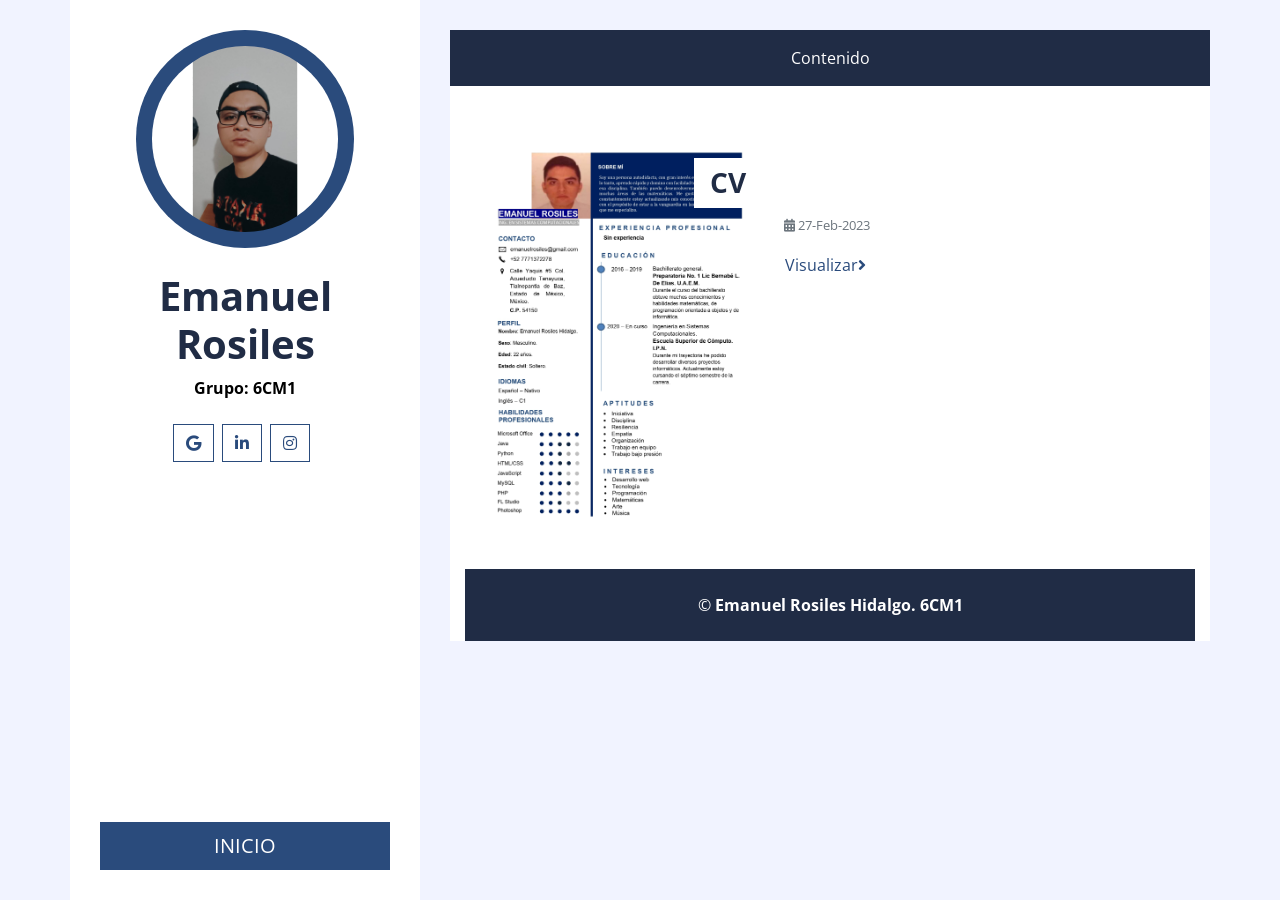
==== index.html @ 4855483e "Initial commit" ====
<!DOCTYPE html>
<html lang="en">
    <head>
        <meta charset="utf-8">
        <title>Bloggy - Personal Blog Template</title>
        <meta content="width=device-width, initial-scale=1.0" name="viewport">
        <meta content="Free Website Template" name="keywords">
        <meta content="Free Website Template" name="description">

        <!-- Favicon -->
        <link href="img/favicon.ico" rel="icon">

        <!-- Google Fonts -->
        <link href="https://fonts.googleapis.com/css2?family=Open+Sans:300;400;600;700;800&display=swap" rel="stylesheet">

        <!-- Font Awesome -->
        <link href="https://cdnjs.cloudflare.com/ajax/libs/font-awesome/5.10.0/css/all.min.css" rel="stylesheet">

        <!-- Customized Bootstrap Stylesheet -->
        <link href="css/style.css" rel="stylesheet">
    </head>

    <body>
        <div class="wrapper">
            <div class="sidebar">
                <div class="sidebar-text d-flex flex-column h-100 justify-content-center text-center">
                    <img class="mx-auto d-block w-75 bg-primary img-fluid rounded-circle mb-4 p-3" src="/img/perfil.jpeg" alt="Perfil">
                    <h1 class="font-weight-bold">Emanuel Rosiles</h1>
                    <p class="mb-4" style="font-weight: bold; color: black;">
                        Grupo: 6CM1
                    </p>
                    <div class="d-flex justify-content-center mb-5">
                        <a class="btn btn-outline-primary mr-2" href=""><i class="fab fa-google"></i></a>
                        <a class="btn btn-outline-primary mr-2" href="#"><i class="fab fa-linkedin-in"></i></a>
                        <a class="btn btn-outline-primary mr-2" href="https://www.instagram.com/e.rosiles/?hl=es-la"><i class="fab fa-instagram"></i></a>
                    </div>
                    <a href="index.html" class="btn btn-lg btn-block btn-primary mt-auto">INICIO</a>
                </div>
                <div class="sidebar-icon d-flex flex-column h-100 justify-content-center text-right">
                    <i class="fas fa-2x fa-angle-double-right text-primary"></i>
                </div>
            </div>
            <div class="content">
                <!-- Navbar Start -->
                <div class="container p-0">
                    <nav class="navbar navbar-expand-lg bg-secondary navbar-dark">
                        <a href="" class="navbar-brand d-block d-lg-none">Navigation</a>
                        <button type="button" class="navbar-toggler" data-toggle="collapse" data-target="#navbarCollapse">
                            <span class="navbar-toggler-icon"></span>
                        </button>
                        <div class="collapse navbar-collapse justify-content-between" id="navbarCollapse">
                            <div class="navbar-nav m-auto">
                                <a href="index.html" class="nav-item nav-link active">Contenido</a>
                            </div>
                        </div>
                    </nav>
                </div>
                <!-- Navbar End -->

                
                <!-- Blog List Start -->
                <div class="container bg-white pt-5">
                    <div class="row blog-item px-3 pb-5">
                        <div class="col-md-5">
                            <img class="img-fluid mb-4 mb-md-0" src="img/CV.jpg" alt="Image">
                        </div>
                        <div class="col-md-7">
                            <h3 class="mt-md-4 px-md-3 mb-2 py-2 bg-white font-weight-bold" style="background-color: aqua;">CV</h3>
                            <div class="d-flex mb-3">
                                <small class="mr-2 text-muted"><i class="fa fa-calendar-alt"></i> 27-Feb-2023</small>
                            </div>
                            <p>
                                
                            </p>
                            <a class="btn btn-link p-0" href="/docs/Curriculum. Emanuel Rosiles Hidalgo.pdf">Visualizar<i class="fa fa-angle-right"></i></a>
                        </div>
                    </div>
                    
                    
                    
                    
                
                
                <!-- Footer Start -->
                <div class="container py-4 bg-secondary text-center">
                    <p class="m-0 text-white">
                        &copy; <a class="text-white font-weight-bold" href="#">Emanuel Rosiles Hidalgo. 6CM1</a>
                    </p>
                </div>
                <!-- Footer End -->
            </div>
        </div>
        
        <!-- Back to Top -->
        <a href="#" class="back-to-top"><i class="fa fa-angle-double-up"></i></a>
        
        <!-- JavaScript Libraries -->
        <script src="https://code.jquery.com/jquery-3.4.1.min.js"></script>
        <script src="https://stackpath.bootstrapcdn.com/bootstrap/4.4.1/js/bootstrap.bundle.min.js"></script>
        <script src="lib/easing/easing.min.js"></script>
        <script src="lib/waypoints/waypoints.min.js"></script>

        <!-- Contact Javascript File -->
        <script src="mail/jqBootstrapValidation.min.js"></script>
        <script src="mail/contact.js"></script>

        <!-- Template Javascript -->
        <script src="js/main.js"></script>
    </body>
</html>
---- css/style.css ----
@charset "UTF-8";
/******* Bootstrap Theming ********/
/*
 * Bootstrap v4.5.3 (https://getbootstrap.com/)
 * Copyright 2011-2020 The Bootstrap Authors
 * Copyright 2011-2020 Twitter, Inc.
 * Licensed under MIT (https://github.com/twbs/bootstrap/blob/main/LICENSE)
 */
:root {
  --blue: #007bff;
  --indigo: #6610f2;
  --purple: #6f42c1;
  --pink: #e83e8c;
  --red: #dc3545;
  --orange: #fd7e14;
  --yellow: #ffc107;
  --green: #28a745;
  --teal: #20c997;
  --cyan: #17a2b8;
  --white: #fff;
  --gray: #6c757d;
  --gray-dark: #343a40;
  --primary: #2A4B7C;
  --secondary: #202C45;
  --success: #28a745;
  --info: #17a2b8;
  --warning: #ffc107;
  --danger: #dc3545;
  --light: #f1f3ff;
  --dark: #343a40;
  --breakpoint-xs: 0;
  --breakpoint-sm: 576px;
  --breakpoint-md: 768px;
  --breakpoint-lg: 992px;
  --breakpoint-xl: 1200px;
  --font-family-sans-serif: -apple-system, BlinkMacSystemFont, "Segoe UI", Roboto, "Helvetica Neue", Arial, "Noto Sans", sans-serif, "Apple Color Emoji", "Segoe UI Emoji", "Segoe UI Symbol", "Noto Color Emoji";
  --font-family-monospace: SFMono-Regular, Menlo, Monaco, Consolas, "Liberation Mono", "Courier New", monospace;
}

*,
*::before,
*::after {
  box-sizing: border-box;
}

html {
  font-family: sans-serif;
  line-height: 1.15;
  -webkit-text-size-adjust: 100%;
  -webkit-tap-highlight-color: rgba(0, 0, 0, 0);
}

article, aside, figcaption, figure, footer, header, hgroup, main, nav, section {
  display: block;
}

body {
  margin: 0;
  font-family: "Open Sans", sans-serif;
  font-size: 1rem;
  font-weight: 400;
  line-height: 1.5;
  color: #666666;
  text-align: left;
  background-color: #f1f3ff;
}

[tabindex="-1"]:focus:not(:focus-visible) {
  outline: 0 !important;
}

hr {
  box-sizing: content-box;
  height: 0;
  overflow: visible;
}

h1, h2, h3, h4, h5, h6 {
  margin-top: 0;
  margin-bottom: 0.5rem;
}

p {
  margin-top: 0;
  margin-bottom: 1rem;
}

abbr[title],
abbr[data-original-title] {
  text-decoration: underline;
  text-decoration: underline dotted;
  cursor: help;
  border-bottom: 0;
  text-decoration-skip-ink: none;
}

address {
  margin-bottom: 1rem;
  font-style: normal;
  line-height: inherit;
}

ol,
ul,
dl {
  margin-top: 0;
  margin-bottom: 1rem;
}

ol ol,
ul ul,
ol ul,
ul ol {
  margin-bottom: 0;
}

dt {
  font-weight: 700;
}

dd {
  margin-bottom: 0.5rem;
  margin-left: 0;
}

blockquote {
  margin: 0 0 1rem;
}

b,
strong {
  font-weight: bolder;
}

small {
  font-size: 80%;
}

sub,
sup {
  position: relative;
  font-size: 75%;
  line-height: 0;
  vertical-align: baseline;
}

sub {
  bottom: -0.25em;
}

sup {
  top: -0.5em;
}

a {
  color: #2A4B7C;
  text-decoration: none;
  background-color: transparent;
}
a:hover {
  color: #172843;
  text-decoration: underline;
}

a:not([href]):not([class]) {
  color: inherit;
  text-decoration: none;
}
a:not([href]):not([class]):hover {
  color: inherit;
  text-decoration: none;
}

pre,
code,
kbd,
samp {
  font-family: SFMono-Regular, Menlo, Monaco, Consolas, "Liberation Mono", "Courier New", monospace;
  font-size: 1em;
}

pre {
  margin-top: 0;
  margin-bottom: 1rem;
  overflow: auto;
  -ms-overflow-style: scrollbar;
}

figure {
  margin: 0 0 1rem;
}

img {
  vertical-align: middle;
  border-style: none;
}

svg {
  overflow: hidden;
  vertical-align: middle;
}

table {
  border-collapse: collapse;
}

caption {
  padding-top: 0.75rem;
  padding-bottom: 0.75rem;
  color: #6c757d;
  text-align: left;
  caption-side: bottom;
}

th {
  text-align: inherit;
  text-align: -webkit-match-parent;
}

label {
  display: inline-block;
  margin-bottom: 0.5rem;
}

button {
  border-radius: 0;
}

button:focus {
  outline: 1px dotted;
  outline: 5px auto -webkit-focus-ring-color;
}

input,
button,
select,
optgroup,
textarea {
  margin: 0;
  font-family: inherit;
  font-size: inherit;
  line-height: inherit;
}

button,
input {
  overflow: visible;
}

button,
select {
  text-transform: none;
}

[role=button] {
  cursor: pointer;
}

select {
  word-wrap: normal;
}

button,
[type=button],
[type=reset],
[type=submit] {
  -webkit-appearance: button;
}

button:not(:disabled),
[type=button]:not(:disabled),
[type=reset]:not(:disabled),
[type=submit]:not(:disabled) {
  cursor: pointer;
}

button::-moz-focus-inner,
[type=button]::-moz-focus-inner,
[type=reset]::-moz-focus-inner,
[type=submit]::-moz-focus-inner {
  padding: 0;
  border-style: none;
}

input[type=radio],
input[type=checkbox] {
  box-sizing: border-box;
  padding: 0;
}

textarea {
  overflow: auto;
  resize: vertical;
}

fieldset {
  min-width: 0;
  padding: 0;
  margin: 0;
  border: 0;
}

legend {
  display: block;
  width: 100%;
  max-width: 100%;
  padding: 0;
  margin-bottom: 0.5rem;
  font-size: 1.5rem;
  line-height: inherit;
  color: inherit;
  white-space: normal;
}

progress {
  vertical-align: baseline;
}

[type=number]::-webkit-inner-spin-button,
[type=number]::-webkit-outer-spin-button {
  height: auto;
}

[type=search] {
  outline-offset: -2px;
  -webkit-appearance: none;
}

[type=search]::-webkit-search-decoration {
  -webkit-appearance: none;
}

::-webkit-file-upload-button {
  font: inherit;
  -webkit-appearance: button;
}

output {
  display: inline-block;
}

summary {
  display: list-item;
  cursor: pointer;
}

template {
  display: none;
}

[hidden] {
  display: none !important;
}

h1, h2, h3, h4, h5, h6,
.h1, .h2, .h3, .h4, .h5, .h6 {
  margin-bottom: 0.5rem;
  font-weight: 500;
  line-height: 1.2;
  color: #202C45;
}

h1, .h1 {
  font-size: 2.5rem;
}

h2, .h2 {
  font-size: 2rem;
}

h3, .h3 {
  font-size: 1.75rem;
}

h4, .h4 {
  font-size: 1.5rem;
}

h5, .h5 {
  font-size: 1.25rem;
}

h6, .h6 {
  font-size: 1rem;
}

.lead {
  font-size: 1.25rem;
  font-weight: 300;
}

.display-1 {
  font-size: 6rem;
  font-weight: 300;
  line-height: 1.2;
}

.display-2 {
  font-size: 5.5rem;
  font-weight: 300;
  line-height: 1.2;
}

.display-3 {
  font-size: 4.5rem;
  font-weight: 300;
  line-height: 1.2;
}

.display-4 {
  font-size: 3.5rem;
  font-weight: 300;
  line-height: 1.2;
}

hr {
  margin-top: 1rem;
  margin-bottom: 1rem;
  border: 0;
  border-top: 1px solid rgba(0, 0, 0, 0.1);
}

small,
.small {
  font-size: 80%;
  font-weight: 400;
}

mark,
.mark {
  padding: 0.2em;
  background-color: #fcf8e3;
}

.list-unstyled {
  padding-left: 0;
  list-style: none;
}

.list-inline {
  padding-left: 0;
  list-style: none;
}

.list-inline-item {
  display: inline-block;
}
.list-inline-item:not(:last-child) {
  margin-right: 0.5rem;
}

.initialism {
  font-size: 90%;
  text-transform: uppercase;
}

.blockquote {
  margin-bottom: 1rem;
  font-size: 1.25rem;
}

.blockquote-footer {
  display: block;
  font-size: 80%;
  color: #6c757d;
}
.blockquote-footer::before {
  content: "— ";
}

.img-fluid {
  max-width: 100%;
  height: auto;
}

.img-thumbnail {
  padding: 0.25rem;
  background-color: #f1f3ff;
  border: 1px solid #dee2e6;
  max-width: 100%;
  height: auto;
}

.figure {
  display: inline-block;
}

.figure-img {
  margin-bottom: 0.5rem;
  line-height: 1;
}

.figure-caption {
  font-size: 90%;
  color: #6c757d;
}

code {
  font-size: 87.5%;
  color: #e83e8c;
  word-wrap: break-word;
}
a > code {
  color: inherit;
}

kbd {
  padding: 0.2rem 0.4rem;
  font-size: 87.5%;
  color: #fff;
  background-color: #212529;
}
kbd kbd {
  padding: 0;
  font-size: 100%;
  font-weight: 700;
}

pre {
  display: block;
  font-size: 87.5%;
  color: #212529;
}
pre code {
  font-size: inherit;
  color: inherit;
  word-break: normal;
}

.pre-scrollable {
  max-height: 340px;
  overflow-y: scroll;
}

.container,
.container-fluid,
.container-xl,
.container-lg,
.container-md,
.container-sm {
  width: 100%;
  padding-right: 15px;
  padding-left: 15px;
  margin-right: auto;
  margin-left: auto;
}

@media (min-width: 576px) {
  .container-sm, .container {
    max-width: 540px;
  }
}
@media (min-width: 768px) {
  .container-md, .container-sm, .container {
    max-width: 720px;
  }
}
@media (min-width: 992px) {
  .container-lg, .container-md, .container-sm, .container {
    max-width: 960px;
  }
}
@media (min-width: 1200px) {
  .container-xl, .container-lg, .container-md, .container-sm, .container {
    max-width: 1140px;
  }
}
.row {
  display: flex;
  flex-wrap: wrap;
  margin-right: -15px;
  margin-left: -15px;
}

.no-gutters {
  margin-right: 0;
  margin-left: 0;
}
.no-gutters > .col,
.no-gutters > [class*=col-] {
  padding-right: 0;
  padding-left: 0;
}

.col-xl,
.col-xl-auto, .col-xl-12, .col-xl-11, .col-xl-10, .col-xl-9, .col-xl-8, .col-xl-7, .col-xl-6, .col-xl-5, .col-xl-4, .col-xl-3, .col-xl-2, .col-xl-1, .col-lg,
.col-lg-auto, .col-lg-12, .col-lg-11, .col-lg-10, .col-lg-9, .col-lg-8, .col-lg-7, .col-lg-6, .col-lg-5, .col-lg-4, .col-lg-3, .col-lg-2, .col-lg-1, .col-md,
.col-md-auto, .col-md-12, .col-md-11, .col-md-10, .col-md-9, .col-md-8, .col-md-7, .col-md-6, .col-md-5, .col-md-4, .col-md-3, .col-md-2, .col-md-1, .col-sm,
.col-sm-auto, .col-sm-12, .col-sm-11, .col-sm-10, .col-sm-9, .col-sm-8, .col-sm-7, .col-sm-6, .col-sm-5, .col-sm-4, .col-sm-3, .col-sm-2, .col-sm-1, .col,
.col-auto, .col-12, .col-11, .col-10, .col-9, .col-8, .col-7, .col-6, .col-5, .col-4, .col-3, .col-2, .col-1 {
  position: relative;
  width: 100%;
  padding-right: 15px;
  padding-left: 15px;
}

.col {
  flex-basis: 0;
  flex-grow: 1;
  max-width: 100%;
}

.row-cols-1 > * {
  flex: 0 0 100%;
  max-width: 100%;
}

.row-cols-2 > * {
  flex: 0 0 50%;
  max-width: 50%;
}

.row-cols-3 > * {
  flex: 0 0 33.3333333333%;
  max-width: 33.3333333333%;
}

.row-cols-4 > * {
  flex: 0 0 25%;
  max-width: 25%;
}

.row-cols-5 > * {
  flex: 0 0 20%;
  max-width: 20%;
}

.row-cols-6 > * {
  flex: 0 0 16.6666666667%;
  max-width: 16.6666666667%;
}

.col-auto {
  flex: 0 0 auto;
  width: auto;
  max-width: 100%;
}

.col-1 {
  flex: 0 0 8.3333333333%;
  max-width: 8.3333333333%;
}

.col-2 {
  flex: 0 0 16.6666666667%;
  max-width: 16.6666666667%;
}

.col-3 {
  flex: 0 0 25%;
  max-width: 25%;
}

.col-4 {
  flex: 0 0 33.3333333333%;
  max-width: 33.3333333333%;
}

.col-5 {
  flex: 0 0 41.6666666667%;
  max-width: 41.6666666667%;
}

.col-6 {
  flex: 0 0 50%;
  max-width: 50%;
}

.col-7 {
  flex: 0 0 58.3333333333%;
  max-width: 58.3333333333%;
}

.col-8 {
  flex: 0 0 66.6666666667%;
  max-width: 66.6666666667%;
}

.col-9 {
  flex: 0 0 75%;
  max-width: 75%;
}

.col-10 {
  flex: 0 0 83.3333333333%;
  max-width: 83.3333333333%;
}

.col-11 {
  flex: 0 0 91.6666666667%;
  max-width: 91.6666666667%;
}

.col-12 {
  flex: 0 0 100%;
  max-width: 100%;
}

.order-first {
  order: -1;
}

.order-last {
  order: 13;
}

.order-0 {
  order: 0;
}

.order-1 {
  order: 1;
}

.order-2 {
  order: 2;
}

.order-3 {
  order: 3;
}

.order-4 {
  order: 4;
}

.order-5 {
  order: 5;
}

.order-6 {
  order: 6;
}

.order-7 {
  order: 7;
}

.order-8 {
  order: 8;
}

.order-9 {
  order: 9;
}

.order-10 {
  order: 10;
}

.order-11 {
  order: 11;
}

.order-12 {
  order: 12;
}

.offset-1 {
  margin-left: 8.3333333333%;
}

.offset-2 {
  margin-left: 16.6666666667%;
}

.offset-3 {
  margin-left: 25%;
}

.offset-4 {
  margin-left: 33.3333333333%;
}

.offset-5 {
  margin-left: 41.6666666667%;
}

.offset-6 {
  margin-left: 50%;
}

.offset-7 {
  margin-left: 58.3333333333%;
}

.offset-8 {
  margin-left: 66.6666666667%;
}

.offset-9 {
  margin-left: 75%;
}

.offset-10 {
  margin-left: 83.3333333333%;
}

.offset-11 {
  margin-left: 91.6666666667%;
}

@media (min-width: 576px) {
  .col-sm {
    flex-basis: 0;
    flex-grow: 1;
    max-width: 100%;
  }

  .row-cols-sm-1 > * {
    flex: 0 0 100%;
    max-width: 100%;
  }

  .row-cols-sm-2 > * {
    flex: 0 0 50%;
    max-width: 50%;
  }

  .row-cols-sm-3 > * {
    flex: 0 0 33.3333333333%;
    max-width: 33.3333333333%;
  }

  .row-cols-sm-4 > * {
    flex: 0 0 25%;
    max-width: 25%;
  }

  .row-cols-sm-5 > * {
    flex: 0 0 20%;
    max-width: 20%;
  }

  .row-cols-sm-6 > * {
    flex: 0 0 16.6666666667%;
    max-width: 16.6666666667%;
  }

  .col-sm-auto {
    flex: 0 0 auto;
    width: auto;
    max-width: 100%;
  }

  .col-sm-1 {
    flex: 0 0 8.3333333333%;
    max-width: 8.3333333333%;
  }

  .col-sm-2 {
    flex: 0 0 16.6666666667%;
    max-width: 16.6666666667%;
  }

  .col-sm-3 {
    flex: 0 0 25%;
    max-width: 25%;
  }

  .col-sm-4 {
    flex: 0 0 33.3333333333%;
    max-width: 33.3333333333%;
  }

  .col-sm-5 {
    flex: 0 0 41.6666666667%;
    max-width: 41.6666666667%;
  }

  .col-sm-6 {
    flex: 0 0 50%;
    max-width: 50%;
  }

  .col-sm-7 {
    flex: 0 0 58.3333333333%;
    max-width: 58.3333333333%;
  }

  .col-sm-8 {
    flex: 0 0 66.6666666667%;
    max-width: 66.6666666667%;
  }

  .col-sm-9 {
    flex: 0 0 75%;
    max-width: 75%;
  }

  .col-sm-10 {
    flex: 0 0 83.3333333333%;
    max-width: 83.3333333333%;
  }

  .col-sm-11 {
    flex: 0 0 91.6666666667%;
    max-width: 91.6666666667%;
  }

  .col-sm-12 {
    flex: 0 0 100%;
    max-width: 100%;
  }

  .order-sm-first {
    order: -1;
  }

  .order-sm-last {
    order: 13;
  }

  .order-sm-0 {
    order: 0;
  }

  .order-sm-1 {
    order: 1;
  }

  .order-sm-2 {
    order: 2;
  }

  .order-sm-3 {
    order: 3;
  }

  .order-sm-4 {
    order: 4;
  }

  .order-sm-5 {
    order: 5;
  }

  .order-sm-6 {
    order: 6;
  }

  .order-sm-7 {
    order: 7;
  }

  .order-sm-8 {
    order: 8;
  }

  .order-sm-9 {
    order: 9;
  }

  .order-sm-10 {
    order: 10;
  }

  .order-sm-11 {
    order: 11;
  }

  .order-sm-12 {
    order: 12;
  }

  .offset-sm-0 {
    margin-left: 0;
  }

  .offset-sm-1 {
    margin-left: 8.3333333333%;
  }

  .offset-sm-2 {
    margin-left: 16.6666666667%;
  }

  .offset-sm-3 {
    margin-left: 25%;
  }

  .offset-sm-4 {
    margin-left: 33.3333333333%;
  }

  .offset-sm-5 {
    margin-left: 41.6666666667%;
  }

  .offset-sm-6 {
    margin-left: 50%;
  }

  .offset-sm-7 {
    margin-left: 58.3333333333%;
  }

  .offset-sm-8 {
    margin-left: 66.6666666667%;
  }

  .offset-sm-9 {
    margin-left: 75%;
  }

  .offset-sm-10 {
    margin-left: 83.3333333333%;
  }

  .offset-sm-11 {
    margin-left: 91.6666666667%;
  }
}
@media (min-width: 768px) {
  .col-md {
    flex-basis: 0;
    flex-grow: 1;
    max-width: 100%;
  }

  .row-cols-md-1 > * {
    flex: 0 0 100%;
    max-width: 100%;
  }

  .row-cols-md-2 > * {
    flex: 0 0 50%;
    max-width: 50%;
  }

  .row-cols-md-3 > * {
    flex: 0 0 33.3333333333%;
    max-width: 33.3333333333%;
  }

  .row-cols-md-4 > * {
    flex: 0 0 25%;
    max-width: 25%;
  }

  .row-cols-md-5 > * {
    flex: 0 0 20%;
    max-width: 20%;
  }

  .row-cols-md-6 > * {
    flex: 0 0 16.6666666667%;
    max-width: 16.6666666667%;
  }

  .col-md-auto {
    flex: 0 0 auto;
    width: auto;
    max-width: 100%;
  }

  .col-md-1 {
    flex: 0 0 8.3333333333%;
    max-width: 8.3333333333%;
  }

  .col-md-2 {
    flex: 0 0 16.6666666667%;
    max-width: 16.6666666667%;
  }

  .col-md-3 {
    flex: 0 0 25%;
    max-width: 25%;
  }

  .col-md-4 {
    flex: 0 0 33.3333333333%;
    max-width: 33.3333333333%;
  }

  .col-md-5 {
    flex: 0 0 41.6666666667%;
    max-width: 41.6666666667%;
  }

  .col-md-6 {
    flex: 0 0 50%;
    max-width: 50%;
  }

  .col-md-7 {
    flex: 0 0 58.3333333333%;
    max-width: 58.3333333333%;
  }

  .col-md-8 {
    flex: 0 0 66.6666666667%;
    max-width: 66.6666666667%;
  }

  .col-md-9 {
    flex: 0 0 75%;
    max-width: 75%;
  }

  .col-md-10 {
    flex: 0 0 83.3333333333%;
    max-width: 83.3333333333%;
  }

  .col-md-11 {
    flex: 0 0 91.6666666667%;
    max-width: 91.6666666667%;
  }

  .col-md-12 {
    flex: 0 0 100%;
    max-width: 100%;
  }

  .order-md-first {
    order: -1;
  }

  .order-md-last {
    order: 13;
  }

  .order-md-0 {
    order: 0;
  }

  .order-md-1 {
    order: 1;
  }

  .order-md-2 {
    order: 2;
  }

  .order-md-3 {
    order: 3;
  }

  .order-md-4 {
    order: 4;
  }

  .order-md-5 {
    order: 5;
  }

  .order-md-6 {
    order: 6;
  }

  .order-md-7 {
    order: 7;
  }

  .order-md-8 {
    order: 8;
  }

  .order-md-9 {
    order: 9;
  }

  .order-md-10 {
    order: 10;
  }

  .order-md-11 {
    order: 11;
  }

  .order-md-12 {
    order: 12;
  }

  .offset-md-0 {
    margin-left: 0;
  }

  .offset-md-1 {
    margin-left: 8.3333333333%;
  }

  .offset-md-2 {
    margin-left: 16.6666666667%;
  }

  .offset-md-3 {
    margin-left: 25%;
  }

  .offset-md-4 {
    margin-left: 33.3333333333%;
  }

  .offset-md-5 {
    margin-left: 41.6666666667%;
  }

  .offset-md-6 {
    margin-left: 50%;
  }

  .offset-md-7 {
    margin-left: 58.3333333333%;
  }

  .offset-md-8 {
    margin-left: 66.6666666667%;
  }

  .offset-md-9 {
    margin-left: 75%;
  }

  .offset-md-10 {
    margin-left: 83.3333333333%;
  }

  .offset-md-11 {
    margin-left: 91.6666666667%;
  }
}
@media (min-width: 992px) {
  .col-lg {
    flex-basis: 0;
    flex-grow: 1;
    max-width: 100%;
  }

  .row-cols-lg-1 > * {
    flex: 0 0 100%;
    max-width: 100%;
  }

  .row-cols-lg-2 > * {
    flex: 0 0 50%;
    max-width: 50%;
  }

  .row-cols-lg-3 > * {
    flex: 0 0 33.3333333333%;
    max-width: 33.3333333333%;
  }

  .row-cols-lg-4 > * {
    flex: 0 0 25%;
    max-width: 25%;
  }

  .row-cols-lg-5 > * {
    flex: 0 0 20%;
    max-width: 20%;
  }

  .row-cols-lg-6 > * {
    flex: 0 0 16.6666666667%;
    max-width: 16.6666666667%;
  }

  .col-lg-auto {
    flex: 0 0 auto;
    width: auto;
    max-width: 100%;
  }

  .col-lg-1 {
    flex: 0 0 8.3333333333%;
    max-width: 8.3333333333%;
  }

  .col-lg-2 {
    flex: 0 0 16.6666666667%;
    max-width: 16.6666666667%;
  }

  .col-lg-3 {
    flex: 0 0 25%;
    max-width: 25%;
  }

  .col-lg-4 {
    flex: 0 0 33.3333333333%;
    max-width: 33.3333333333%;
  }

  .col-lg-5 {
    flex: 0 0 41.6666666667%;
    max-width: 41.6666666667%;
  }

  .col-lg-6 {
    flex: 0 0 50%;
    max-width: 50%;
  }

  .col-lg-7 {
    flex: 0 0 58.3333333333%;
    max-width: 58.3333333333%;
  }

  .col-lg-8 {
    flex: 0 0 66.6666666667%;
    max-width: 66.6666666667%;
  }

  .col-lg-9 {
    flex: 0 0 75%;
    max-width: 75%;
  }

  .col-lg-10 {
    flex: 0 0 83.3333333333%;
    max-width: 83.3333333333%;
  }

  .col-lg-11 {
    flex: 0 0 91.6666666667%;
    max-width: 91.6666666667%;
  }

  .col-lg-12 {
    flex: 0 0 100%;
    max-width: 100%;
  }

  .order-lg-first {
    order: -1;
  }

  .order-lg-last {
    order: 13;
  }

  .order-lg-0 {
    order: 0;
  }

  .order-lg-1 {
    order: 1;
  }

  .order-lg-2 {
    order: 2;
  }

  .order-lg-3 {
    order: 3;
  }

  .order-lg-4 {
    order: 4;
  }

  .order-lg-5 {
    order: 5;
  }

  .order-lg-6 {
    order: 6;
  }

  .order-lg-7 {
    order: 7;
  }

  .order-lg-8 {
    order: 8;
  }

  .order-lg-9 {
    order: 9;
  }

  .order-lg-10 {
    order: 10;
  }

  .order-lg-11 {
    order: 11;
  }

  .order-lg-12 {
    order: 12;
  }

  .offset-lg-0 {
    margin-left: 0;
  }

  .offset-lg-1 {
    margin-left: 8.3333333333%;
  }

  .offset-lg-2 {
    margin-left: 16.6666666667%;
  }

  .offset-lg-3 {
    margin-left: 25%;
  }

  .offset-lg-4 {
    margin-left: 33.3333333333%;
  }

  .offset-lg-5 {
    margin-left: 41.6666666667%;
  }

  .offset-lg-6 {
    margin-left: 50%;
  }

  .offset-lg-7 {
    margin-left: 58.3333333333%;
  }

  .offset-lg-8 {
    margin-left: 66.6666666667%;
  }

  .offset-lg-9 {
    margin-left: 75%;
  }

  .offset-lg-10 {
    margin-left: 83.3333333333%;
  }

  .offset-lg-11 {
    margin-left: 91.6666666667%;
  }
}
@media (min-width: 1200px) {
  .col-xl {
    flex-basis: 0;
    flex-grow: 1;
    max-width: 100%;
  }

  .row-cols-xl-1 > * {
    flex: 0 0 100%;
    max-width: 100%;
  }

  .row-cols-xl-2 > * {
    flex: 0 0 50%;
    max-width: 50%;
  }

  .row-cols-xl-3 > * {
    flex: 0 0 33.3333333333%;
    max-width: 33.3333333333%;
  }

  .row-cols-xl-4 > * {
    flex: 0 0 25%;
    max-width: 25%;
  }

  .row-cols-xl-5 > * {
    flex: 0 0 20%;
    max-width: 20%;
  }

  .row-cols-xl-6 > * {
    flex: 0 0 16.6666666667%;
    max-width: 16.6666666667%;
  }

  .col-xl-auto {
    flex: 0 0 auto;
    width: auto;
    max-width: 100%;
  }

  .col-xl-1 {
    flex: 0 0 8.3333333333%;
    max-width: 8.3333333333%;
  }

  .col-xl-2 {
    flex: 0 0 16.6666666667%;
    max-width: 16.6666666667%;
  }

  .col-xl-3 {
    flex: 0 0 25%;
    max-width: 25%;
  }

  .col-xl-4 {
    flex: 0 0 33.3333333333%;
    max-width: 33.3333333333%;
  }

  .col-xl-5 {
    flex: 0 0 41.6666666667%;
    max-width: 41.6666666667%;
  }

  .col-xl-6 {
    flex: 0 0 50%;
    max-width: 50%;
  }

  .col-xl-7 {
    flex: 0 0 58.3333333333%;
    max-width: 58.3333333333%;
  }

  .col-xl-8 {
    flex: 0 0 66.6666666667%;
    max-width: 66.6666666667%;
  }

  .col-xl-9 {
    flex: 0 0 75%;
    max-width: 75%;
  }

  .col-xl-10 {
    flex: 0 0 83.3333333333%;
    max-width: 83.3333333333%;
  }

  .col-xl-11 {
    flex: 0 0 91.6666666667%;
    max-width: 91.6666666667%;
  }

  .col-xl-12 {
    flex: 0 0 100%;
    max-width: 100%;
  }

  .order-xl-first {
    order: -1;
  }

  .order-xl-last {
    order: 13;
  }

  .order-xl-0 {
    order: 0;
  }

  .order-xl-1 {
    order: 1;
  }

  .order-xl-2 {
    order: 2;
  }

  .order-xl-3 {
    order: 3;
  }

  .order-xl-4 {
    order: 4;
  }

  .order-xl-5 {
    order: 5;
  }

  .order-xl-6 {
    order: 6;
  }

  .order-xl-7 {
    order: 7;
  }

  .order-xl-8 {
    order: 8;
  }

  .order-xl-9 {
    order: 9;
  }

  .order-xl-10 {
    order: 10;
  }

  .order-xl-11 {
    order: 11;
  }

  .order-xl-12 {
    order: 12;
  }

  .offset-xl-0 {
    margin-left: 0;
  }

  .offset-xl-1 {
    margin-left: 8.3333333333%;
  }

  .offset-xl-2 {
    margin-left: 16.6666666667%;
  }

  .offset-xl-3 {
    margin-left: 25%;
  }

  .offset-xl-4 {
    margin-left: 33.3333333333%;
  }

  .offset-xl-5 {
    margin-left: 41.6666666667%;
  }

  .offset-xl-6 {
    margin-left: 50%;
  }

  .offset-xl-7 {
    margin-left: 58.3333333333%;
  }

  .offset-xl-8 {
    margin-left: 66.6666666667%;
  }

  .offset-xl-9 {
    margin-left: 75%;
  }

  .offset-xl-10 {
    margin-left: 83.3333333333%;
  }

  .offset-xl-11 {
    margin-left: 91.6666666667%;
  }
}
.table {
  width: 100%;
  margin-bottom: 1rem;
  color: #666666;
}
.table th,
.table td {
  padding: 0.75rem;
  vertical-align: top;
  border-top: 1px solid #dee2e6;
}
.table thead th {
  vertical-align: bottom;
  border-bottom: 2px solid #dee2e6;
}
.table tbody + tbody {
  border-top: 2px solid #dee2e6;
}

.table-sm th,
.table-sm td {
  padding: 0.3rem;
}

.table-bordered {
  border: 1px solid #dee2e6;
}
.table-bordered th,
.table-bordered td {
  border: 1px solid #dee2e6;
}
.table-bordered thead th,
.table-bordered thead td {
  border-bottom-width: 2px;
}

.table-borderless th,
.table-borderless td,
.table-borderless thead th,
.table-borderless tbody + tbody {
  border: 0;
}

.table-striped tbody tr:nth-of-type(odd) {
  background-color: rgba(0, 0, 0, 0.05);
}

.table-hover tbody tr:hover {
  color: #666666;
  background-color: rgba(0, 0, 0, 0.075);
}

.table-primary,
.table-primary > th,
.table-primary > td {
  background-color: #c3cdda;
}
.table-primary th,
.table-primary td,
.table-primary thead th,
.table-primary tbody + tbody {
  border-color: #90a1bb;
}

.table-hover .table-primary:hover {
  background-color: #b3c0d0;
}
.table-hover .table-primary:hover > td,
.table-hover .table-primary:hover > th {
  background-color: #b3c0d0;
}

.table-secondary,
.table-secondary > th,
.table-secondary > td {
  background-color: #c1c4cb;
}
.table-secondary th,
.table-secondary td,
.table-secondary thead th,
.table-secondary tbody + tbody {
  border-color: #8b919e;
}

.table-hover .table-secondary:hover {
  background-color: #b3b7bf;
}
.table-hover .table-secondary:hover > td,
.table-hover .table-secondary:hover > th {
  background-color: #b3b7bf;
}

.table-success,
.table-success > th,
.table-success > td {
  background-color: #c3e6cb;
}
.table-success th,
.table-success td,
.table-success thead th,
.table-success tbody + tbody {
  border-color: #8fd19e;
}

.table-hover .table-success:hover {
  background-color: #b1dfbb;
}
.table-hover .table-success:hover > td,
.table-hover .table-success:hover > th {
  background-color: #b1dfbb;
}

.table-info,
.table-info > th,
.table-info > td {
  background-color: #bee5eb;
}
.table-info th,
.table-info td,
.table-info thead th,
.table-info tbody + tbody {
  border-color: #86cfda;
}

.table-hover .table-info:hover {
  background-color: #abdde5;
}
.table-hover .table-info:hover > td,
.table-hover .table-info:hover > th {
  background-color: #abdde5;
}

.table-warning,
.table-warning > th,
.table-warning > td {
  background-color: #ffeeba;
}
.table-warning th,
.table-warning td,
.table-warning thead th,
.table-warning tbody + tbody {
  border-color: #ffdf7e;
}

.table-hover .table-warning:hover {
  background-color: #ffe8a1;
}
.table-hover .table-warning:hover > td,
.table-hover .table-warning:hover > th {
  background-color: #ffe8a1;
}

.table-danger,
.table-danger > th,
.table-danger > td {
  background-color: #f5c6cb;
}
.table-danger th,
.table-danger td,
.table-danger thead th,
.table-danger tbody + tbody {
  border-color: #ed969e;
}

.table-hover .table-danger:hover {
  background-color: #f1b0b7;
}
.table-hover .table-danger:hover > td,
.table-hover .table-danger:hover > th {
  background-color: #f1b0b7;
}

.table-light,
.table-light > th,
.table-light > td {
  background-color: #fbfcff;
}
.table-light th,
.table-light td,
.table-light thead th,
.table-light tbody + tbody {
  border-color: #f8f9ff;
}

.table-hover .table-light:hover {
  background-color: #e2e9ff;
}
.table-hover .table-light:hover > td,
.table-hover .table-light:hover > th {
  background-color: #e2e9ff;
}

.table-dark,
.table-dark > th,
.table-dark > td {
  background-color: #c6c8ca;
}
.table-dark th,
.table-dark td,
.table-dark thead th,
.table-dark tbody + tbody {
  border-color: #95999c;
}

.table-hover .table-dark:hover {
  background-color: #b9bbbe;
}
.table-hover .table-dark:hover > td,
.table-hover .table-dark:hover > th {
  background-color: #b9bbbe;
}

.table-active,
.table-active > th,
.table-active > td {
  background-color: rgba(0, 0, 0, 0.075);
}

.table-hover .table-active:hover {
  background-color: rgba(0, 0, 0, 0.075);
}
.table-hover .table-active:hover > td,
.table-hover .table-active:hover > th {
  background-color: rgba(0, 0, 0, 0.075);
}

.table .thead-dark th {
  color: #fff;
  background-color: #343a40;
  border-color: #454d55;
}
.table .thead-light th {
  color: #495057;
  background-color: #e9ecef;
  border-color: #dee2e6;
}

.table-dark {
  color: #fff;
  background-color: #343a40;
}
.table-dark th,
.table-dark td,
.table-dark thead th {
  border-color: #454d55;
}
.table-dark.table-bordered {
  border: 0;
}
.table-dark.table-striped tbody tr:nth-of-type(odd) {
  background-color: rgba(255, 255, 255, 0.05);
}
.table-dark.table-hover tbody tr:hover {
  color: #fff;
  background-color: rgba(255, 255, 255, 0.075);
}

@media (max-width: 575.98px) {
  .table-responsive-sm {
    display: block;
    width: 100%;
    overflow-x: auto;
    -webkit-overflow-scrolling: touch;
  }
  .table-responsive-sm > .table-bordered {
    border: 0;
  }
}
@media (max-width: 767.98px) {
  .table-responsive-md {
    display: block;
    width: 100%;
    overflow-x: auto;
    -webkit-overflow-scrolling: touch;
  }
  .table-responsive-md > .table-bordered {
    border: 0;
  }
}
@media (max-width: 991.98px) {
  .table-responsive-lg {
    display: block;
    width: 100%;
    overflow-x: auto;
    -webkit-overflow-scrolling: touch;
  }
  .table-responsive-lg > .table-bordered {
    border: 0;
  }
}
@media (max-width: 1199.98px) {
  .table-responsive-xl {
    display: block;
    width: 100%;
    overflow-x: auto;
    -webkit-overflow-scrolling: touch;
  }
  .table-responsive-xl > .table-bordered {
    border: 0;
  }
}
.table-responsive {
  display: block;
  width: 100%;
  overflow-x: auto;
  -webkit-overflow-scrolling: touch;
}
.table-responsive > .table-bordered {
  border: 0;
}

.form-control {
  display: block;
  width: 100%;
  height: calc(1.5em + 0.75rem + 2px);
  padding: 0.375rem 0.75rem;
  font-size: 1rem;
  font-weight: 400;
  line-height: 1.5;
  color: #495057;
  background-color: #fff;
  background-clip: padding-box;
  border: 1px solid #ced4da;
  border-radius: 0;
  transition: border-color 0.15s ease-in-out, box-shadow 0.15s ease-in-out;
}
@media (prefers-reduced-motion: reduce) {
  .form-control {
    transition: none;
  }
}
.form-control::-ms-expand {
  background-color: transparent;
  border: 0;
}
.form-control:-moz-focusring {
  color: transparent;
  text-shadow: 0 0 0 #495057;
}
.form-control:focus {
  color: #495057;
  background-color: #fff;
  border-color: #5d88c8;
  outline: 0;
  box-shadow: 0 0 0 0.2rem rgba(42, 75, 124, 0.25);
}
.form-control::placeholder {
  color: #6c757d;
  opacity: 1;
}
.form-control:disabled, .form-control[readonly] {
  background-color: #e9ecef;
  opacity: 1;
}

input[type=date].form-control,
input[type=time].form-control,
input[type=datetime-local].form-control,
input[type=month].form-control {
  appearance: none;
}

select.form-control:focus::-ms-value {
  color: #495057;
  background-color: #fff;
}

.form-control-file,
.form-control-range {
  display: block;
  width: 100%;
}

.col-form-label {
  padding-top: calc(0.375rem + 1px);
  padding-bottom: calc(0.375rem + 1px);
  margin-bottom: 0;
  font-size: inherit;
  line-height: 1.5;
}

.col-form-label-lg {
  padding-top: calc(0.5rem + 1px);
  padding-bottom: calc(0.5rem + 1px);
  font-size: 1.25rem;
  line-height: 1.5;
}

.col-form-label-sm {
  padding-top: calc(0.25rem + 1px);
  padding-bottom: calc(0.25rem + 1px);
  font-size: 0.875rem;
  line-height: 1.5;
}

.form-control-plaintext {
  display: block;
  width: 100%;
  padding: 0.375rem 0;
  margin-bottom: 0;
  font-size: 1rem;
  line-height: 1.5;
  color: #666666;
  background-color: transparent;
  border: solid transparent;
  border-width: 1px 0;
}
.form-control-plaintext.form-control-sm, .form-control-plaintext.form-control-lg {
  padding-right: 0;
  padding-left: 0;
}

.form-control-sm {
  height: calc(1.5em + 0.5rem + 2px);
  padding: 0.25rem 0.5rem;
  font-size: 0.875rem;
  line-height: 1.5;
}

.form-control-lg {
  height: calc(1.5em + 1rem + 2px);
  padding: 0.5rem 1rem;
  font-size: 1.25rem;
  line-height: 1.5;
}

select.form-control[size], select.form-control[multiple] {
  height: auto;
}

textarea.form-control {
  height: auto;
}

.form-group {
  margin-bottom: 1rem;
}

.form-text {
  display: block;
  margin-top: 0.25rem;
}

.form-row {
  display: flex;
  flex-wrap: wrap;
  margin-right: -5px;
  margin-left: -5px;
}
.form-row > .col,
.form-row > [class*=col-] {
  padding-right: 5px;
  padding-left: 5px;
}

.form-check {
  position: relative;
  display: block;
  padding-left: 1.25rem;
}

.form-check-input {
  position: absolute;
  margin-top: 0.3rem;
  margin-left: -1.25rem;
}
.form-check-input[disabled] ~ .form-check-label, .form-check-input:disabled ~ .form-check-label {
  color: #6c757d;
}

.form-check-label {
  margin-bottom: 0;
}

.form-check-inline {
  display: inline-flex;
  align-items: center;
  padding-left: 0;
  margin-right: 0.75rem;
}
.form-check-inline .form-check-input {
  position: static;
  margin-top: 0;
  margin-right: 0.3125rem;
  margin-left: 0;
}

.valid-feedback {
  display: none;
  width: 100%;
  margin-top: 0.25rem;
  font-size: 80%;
  color: #28a745;
}

.valid-tooltip {
  position: absolute;
  top: 100%;
  left: 0;
  z-index: 5;
  display: none;
  max-width: 100%;
  padding: 0.25rem 0.5rem;
  margin-top: 0.1rem;
  font-size: 0.875rem;
  line-height: 1.5;
  color: #fff;
  background-color: rgba(40, 167, 69, 0.9);
}

.was-validated :valid ~ .valid-feedback,
.was-validated :valid ~ .valid-tooltip,
.is-valid ~ .valid-feedback,
.is-valid ~ .valid-tooltip {
  display: block;
}

.was-validated .form-control:valid, .form-control.is-valid {
  border-color: #28a745;
  padding-right: calc(1.5em + 0.75rem);
  background-image: url("data:image/svg+xml,%3csvg xmlns='http://www.w3.org/2000/svg' width='8' height='8' viewBox='0 0 8 8'%3e%3cpath fill='%2328a745' d='M2.3 6.73L.6 4.53c-.4-1.04.46-1.4 1.1-.8l1.1 1.4 3.4-3.8c.6-.63 1.6-.27 1.2.7l-4 4.6c-.43.5-.8.4-1.1.1z'/%3e%3c/svg%3e");
  background-repeat: no-repeat;
  background-position: right calc(0.375em + 0.1875rem) center;
  background-size: calc(0.75em + 0.375rem) calc(0.75em + 0.375rem);
}
.was-validated .form-control:valid:focus, .form-control.is-valid:focus {
  border-color: #28a745;
  box-shadow: 0 0 0 0.2rem rgba(40, 167, 69, 0.25);
}

.was-validated textarea.form-control:valid, textarea.form-control.is-valid {
  padding-right: calc(1.5em + 0.75rem);
  background-position: top calc(0.375em + 0.1875rem) right calc(0.375em + 0.1875rem);
}

.was-validated .custom-select:valid, .custom-select.is-valid {
  border-color: #28a745;
  padding-right: calc(0.75em + 2.3125rem);
  background: url("data:image/svg+xml,%3csvg xmlns='http://www.w3.org/2000/svg' width='4' height='5' viewBox='0 0 4 5'%3e%3cpath fill='%23343a40' d='M2 0L0 2h4zm0 5L0 3h4z'/%3e%3c/svg%3e") no-repeat right 0.75rem center/8px 10px, url("data:image/svg+xml,%3csvg xmlns='http://www.w3.org/2000/svg' width='8' height='8' viewBox='0 0 8 8'%3e%3cpath fill='%2328a745' d='M2.3 6.73L.6 4.53c-.4-1.04.46-1.4 1.1-.8l1.1 1.4 3.4-3.8c.6-.63 1.6-.27 1.2.7l-4 4.6c-.43.5-.8.4-1.1.1z'/%3e%3c/svg%3e") #fff no-repeat center right 1.75rem/calc(0.75em + 0.375rem) calc(0.75em + 0.375rem);
}
.was-validated .custom-select:valid:focus, .custom-select.is-valid:focus {
  border-color: #28a745;
  box-shadow: 0 0 0 0.2rem rgba(40, 167, 69, 0.25);
}

.was-validated .form-check-input:valid ~ .form-check-label, .form-check-input.is-valid ~ .form-check-label {
  color: #28a745;
}
.was-validated .form-check-input:valid ~ .valid-feedback,
.was-validated .form-check-input:valid ~ .valid-tooltip, .form-check-input.is-valid ~ .valid-feedback,
.form-check-input.is-valid ~ .valid-tooltip {
  display: block;
}

.was-validated .custom-control-input:valid ~ .custom-control-label, .custom-control-input.is-valid ~ .custom-control-label {
  color: #28a745;
}
.was-validated .custom-control-input:valid ~ .custom-control-label::before, .custom-control-input.is-valid ~ .custom-control-label::before {
  border-color: #28a745;
}
.was-validated .custom-control-input:valid:checked ~ .custom-control-label::before, .custom-control-input.is-valid:checked ~ .custom-control-label::before {
  border-color: #34ce57;
  background-color: #34ce57;
}
.was-validated .custom-control-input:valid:focus ~ .custom-control-label::before, .custom-control-input.is-valid:focus ~ .custom-control-label::before {
  box-shadow: 0 0 0 0.2rem rgba(40, 167, 69, 0.25);
}
.was-validated .custom-control-input:valid:focus:not(:checked) ~ .custom-control-label::before, .custom-control-input.is-valid:focus:not(:checked) ~ .custom-control-label::before {
  border-color: #28a745;
}

.was-validated .custom-file-input:valid ~ .custom-file-label, .custom-file-input.is-valid ~ .custom-file-label {
  border-color: #28a745;
}
.was-validated .custom-file-input:valid:focus ~ .custom-file-label, .custom-file-input.is-valid:focus ~ .custom-file-label {
  border-color: #28a745;
  box-shadow: 0 0 0 0.2rem rgba(40, 167, 69, 0.25);
}

.invalid-feedback {
  display: none;
  width: 100%;
  margin-top: 0.25rem;
  font-size: 80%;
  color: #dc3545;
}

.invalid-tooltip {
  position: absolute;
  top: 100%;
  left: 0;
  z-index: 5;
  display: none;
  max-width: 100%;
  padding: 0.25rem 0.5rem;
  margin-top: 0.1rem;
  font-size: 0.875rem;
  line-height: 1.5;
  color: #fff;
  background-color: rgba(220, 53, 69, 0.9);
}

.was-validated :invalid ~ .invalid-feedback,
.was-validated :invalid ~ .invalid-tooltip,
.is-invalid ~ .invalid-feedback,
.is-invalid ~ .invalid-tooltip {
  display: block;
}

.was-validated .form-control:invalid, .form-control.is-invalid {
  border-color: #dc3545;
  padding-right: calc(1.5em + 0.75rem);
  background-image: url("data:image/svg+xml,%3csvg xmlns='http://www.w3.org/2000/svg' width='12' height='12' fill='none' stroke='%23dc3545' viewBox='0 0 12 12'%3e%3ccircle cx='6' cy='6' r='4.5'/%3e%3cpath stroke-linejoin='round' d='M5.8 3.6h.4L6 6.5z'/%3e%3ccircle cx='6' cy='8.2' r='.6' fill='%23dc3545' stroke='none'/%3e%3c/svg%3e");
  background-repeat: no-repeat;
  background-position: right calc(0.375em + 0.1875rem) center;
  background-size: calc(0.75em + 0.375rem) calc(0.75em + 0.375rem);
}
.was-validated .form-control:invalid:focus, .form-control.is-invalid:focus {
  border-color: #dc3545;
  box-shadow: 0 0 0 0.2rem rgba(220, 53, 69, 0.25);
}

.was-validated textarea.form-control:invalid, textarea.form-control.is-invalid {
  padding-right: calc(1.5em + 0.75rem);
  background-position: top calc(0.375em + 0.1875rem) right calc(0.375em + 0.1875rem);
}

.was-validated .custom-select:invalid, .custom-select.is-invalid {
  border-color: #dc3545;
  padding-right: calc(0.75em + 2.3125rem);
  background: url("data:image/svg+xml,%3csvg xmlns='http://www.w3.org/2000/svg' width='4' height='5' viewBox='0 0 4 5'%3e%3cpath fill='%23343a40' d='M2 0L0 2h4zm0 5L0 3h4z'/%3e%3c/svg%3e") no-repeat right 0.75rem center/8px 10px, url("data:image/svg+xml,%3csvg xmlns='http://www.w3.org/2000/svg' width='12' height='12' fill='none' stroke='%23dc3545' viewBox='0 0 12 12'%3e%3ccircle cx='6' cy='6' r='4.5'/%3e%3cpath stroke-linejoin='round' d='M5.8 3.6h.4L6 6.5z'/%3e%3ccircle cx='6' cy='8.2' r='.6' fill='%23dc3545' stroke='none'/%3e%3c/svg%3e") #fff no-repeat center right 1.75rem/calc(0.75em + 0.375rem) calc(0.75em + 0.375rem);
}
.was-validated .custom-select:invalid:focus, .custom-select.is-invalid:focus {
  border-color: #dc3545;
  box-shadow: 0 0 0 0.2rem rgba(220, 53, 69, 0.25);
}

.was-validated .form-check-input:invalid ~ .form-check-label, .form-check-input.is-invalid ~ .form-check-label {
  color: #dc3545;
}
.was-validated .form-check-input:invalid ~ .invalid-feedback,
.was-validated .form-check-input:invalid ~ .invalid-tooltip, .form-check-input.is-invalid ~ .invalid-feedback,
.form-check-input.is-invalid ~ .invalid-tooltip {
  display: block;
}

.was-validated .custom-control-input:invalid ~ .custom-control-label, .custom-control-input.is-invalid ~ .custom-control-label {
  color: #dc3545;
}
.was-validated .custom-control-input:invalid ~ .custom-control-label::before, .custom-control-input.is-invalid ~ .custom-control-label::before {
  border-color: #dc3545;
}
.was-validated .custom-control-input:invalid:checked ~ .custom-control-label::before, .custom-control-input.is-invalid:checked ~ .custom-control-label::before {
  border-color: #e4606d;
  background-color: #e4606d;
}
.was-validated .custom-control-input:invalid:focus ~ .custom-control-label::before, .custom-control-input.is-invalid:focus ~ .custom-control-label::before {
  box-shadow: 0 0 0 0.2rem rgba(220, 53, 69, 0.25);
}
.was-validated .custom-control-input:invalid:focus:not(:checked) ~ .custom-control-label::before, .custom-control-input.is-invalid:focus:not(:checked) ~ .custom-control-label::before {
  border-color: #dc3545;
}

.was-validated .custom-file-input:invalid ~ .custom-file-label, .custom-file-input.is-invalid ~ .custom-file-label {
  border-color: #dc3545;
}
.was-validated .custom-file-input:invalid:focus ~ .custom-file-label, .custom-file-input.is-invalid:focus ~ .custom-file-label {
  border-color: #dc3545;
  box-shadow: 0 0 0 0.2rem rgba(220, 53, 69, 0.25);
}

.form-inline {
  display: flex;
  flex-flow: row wrap;
  align-items: center;
}
.form-inline .form-check {
  width: 100%;
}
@media (min-width: 576px) {
  .form-inline label {
    display: flex;
    align-items: center;
    justify-content: center;
    margin-bottom: 0;
  }
  .form-inline .form-group {
    display: flex;
    flex: 0 0 auto;
    flex-flow: row wrap;
    align-items: center;
    margin-bottom: 0;
  }
  .form-inline .form-control {
    display: inline-block;
    width: auto;
    vertical-align: middle;
  }
  .form-inline .form-control-plaintext {
    display: inline-block;
  }
  .form-inline .input-group,
.form-inline .custom-select {
    width: auto;
  }
  .form-inline .form-check {
    display: flex;
    align-items: center;
    justify-content: center;
    width: auto;
    padding-left: 0;
  }
  .form-inline .form-check-input {
    position: relative;
    flex-shrink: 0;
    margin-top: 0;
    margin-right: 0.25rem;
    margin-left: 0;
  }
  .form-inline .custom-control {
    align-items: center;
    justify-content: center;
  }
  .form-inline .custom-control-label {
    margin-bottom: 0;
  }
}

.btn {
  display: inline-block;
  font-weight: 400;
  color: #666666;
  text-align: center;
  vertical-align: middle;
  user-select: none;
  background-color: transparent;
  border: 1px solid transparent;
  padding: 0.375rem 0.75rem;
  font-size: 1rem;
  line-height: 1.5;
  border-radius: 0;
  transition: color 0.15s ease-in-out, background-color 0.15s ease-in-out, border-color 0.15s ease-in-out, box-shadow 0.15s ease-in-out;
}
@media (prefers-reduced-motion: reduce) {
  .btn {
    transition: none;
  }
}
.btn:hover {
  color: #666666;
  text-decoration: none;
}
.btn:focus, .btn.focus {
  outline: 0;
  box-shadow: 0 0 0 0.2rem rgba(42, 75, 124, 0.25);
}
.btn.disabled, .btn:disabled {
  opacity: 0.65;
}
.btn:not(:disabled):not(.disabled) {
  cursor: pointer;
}
a.btn.disabled,
fieldset:disabled a.btn {
  pointer-events: none;
}

.btn-primary {
  color: #fff;
  background-color: #2A4B7C;
  border-color: #2A4B7C;
}
.btn-primary:hover {
  color: #fff;
  background-color: #203a5f;
  border-color: #1d3456;
}
.btn-primary:focus, .btn-primary.focus {
  color: #fff;
  background-color: #203a5f;
  border-color: #1d3456;
  box-shadow: 0 0 0 0.2rem rgba(74, 102, 144, 0.5);
}
.btn-primary.disabled, .btn-primary:disabled {
  color: #fff;
  background-color: #2A4B7C;
  border-color: #2A4B7C;
}
.btn-primary:not(:disabled):not(.disabled):active, .btn-primary:not(:disabled):not(.disabled).active, .show > .btn-primary.dropdown-toggle {
  color: #fff;
  background-color: #1d3456;
  border-color: #1a2e4c;
}
.btn-primary:not(:disabled):not(.disabled):active:focus, .btn-primary:not(:disabled):not(.disabled).active:focus, .show > .btn-primary.dropdown-toggle:focus {
  box-shadow: 0 0 0 0.2rem rgba(74, 102, 144, 0.5);
}

.btn-secondary {
  color: #fff;
  background-color: #202C45;
  border-color: #202C45;
}
.btn-secondary:hover {
  color: #fff;
  background-color: #141b2b;
  border-color: #101622;
}
.btn-secondary:focus, .btn-secondary.focus {
  color: #fff;
  background-color: #141b2b;
  border-color: #101622;
  box-shadow: 0 0 0 0.2rem rgba(65, 76, 97, 0.5);
}
.btn-secondary.disabled, .btn-secondary:disabled {
  color: #fff;
  background-color: #202C45;
  border-color: #202C45;
}
.btn-secondary:not(:disabled):not(.disabled):active, .btn-secondary:not(:disabled):not(.disabled).active, .show > .btn-secondary.dropdown-toggle {
  color: #fff;
  background-color: #101622;
  border-color: #0c1019;
}
.btn-secondary:not(:disabled):not(.disabled):active:focus, .btn-secondary:not(:disabled):not(.disabled).active:focus, .show > .btn-secondary.dropdown-toggle:focus {
  box-shadow: 0 0 0 0.2rem rgba(65, 76, 97, 0.5);
}

.btn-success {
  color: #fff;
  background-color: #28a745;
  border-color: #28a745;
}
.btn-success:hover {
  color: #fff;
  background-color: #218838;
  border-color: #1e7e34;
}
.btn-success:focus, .btn-success.focus {
  color: #fff;
  background-color: #218838;
  border-color: #1e7e34;
  box-shadow: 0 0 0 0.2rem rgba(72, 180, 97, 0.5);
}
.btn-success.disabled, .btn-success:disabled {
  color: #fff;
  background-color: #28a745;
  border-color: #28a745;
}
.btn-success:not(:disabled):not(.disabled):active, .btn-success:not(:disabled):not(.disabled).active, .show > .btn-success.dropdown-toggle {
  color: #fff;
  background-color: #1e7e34;
  border-color: #1c7430;
}
.btn-success:not(:disabled):not(.disabled):active:focus, .btn-success:not(:disabled):not(.disabled).active:focus, .show > .btn-success.dropdown-toggle:focus {
  box-shadow: 0 0 0 0.2rem rgba(72, 180, 97, 0.5);
}

.btn-info {
  color: #fff;
  background-color: #17a2b8;
  border-color: #17a2b8;
}
.btn-info:hover {
  color: #fff;
  background-color: #138496;
  border-color: #117a8b;
}
.btn-info:focus, .btn-info.focus {
  color: #fff;
  background-color: #138496;
  border-color: #117a8b;
  box-shadow: 0 0 0 0.2rem rgba(58, 176, 195, 0.5);
}
.btn-info.disabled, .btn-info:disabled {
  color: #fff;
  background-color: #17a2b8;
  border-color: #17a2b8;
}
.btn-info:not(:disabled):not(.disabled):active, .btn-info:not(:disabled):not(.disabled).active, .show > .btn-info.dropdown-toggle {
  color: #fff;
  background-color: #117a8b;
  border-color: #10707f;
}
.btn-info:not(:disabled):not(.disabled):active:focus, .btn-info:not(:disabled):not(.disabled).active:focus, .show > .btn-info.dropdown-toggle:focus {
  box-shadow: 0 0 0 0.2rem rgba(58, 176, 195, 0.5);
}

.btn-warning {
  color: #212529;
  background-color: #ffc107;
  border-color: #ffc107;
}
.btn-warning:hover {
  color: #212529;
  background-color: #e0a800;
  border-color: #d39e00;
}
.btn-warning:focus, .btn-warning.focus {
  color: #212529;
  background-color: #e0a800;
  border-color: #d39e00;
  box-shadow: 0 0 0 0.2rem rgba(222, 170, 12, 0.5);
}
.btn-warning.disabled, .btn-warning:disabled {
  color: #212529;
  background-color: #ffc107;
  border-color: #ffc107;
}
.btn-warning:not(:disabled):not(.disabled):active, .btn-warning:not(:disabled):not(.disabled).active, .show > .btn-warning.dropdown-toggle {
  color: #212529;
  background-color: #d39e00;
  border-color: #c69500;
}
.btn-warning:not(:disabled):not(.disabled):active:focus, .btn-warning:not(:disabled):not(.disabled).active:focus, .show > .btn-warning.dropdown-toggle:focus {
  box-shadow: 0 0 0 0.2rem rgba(222, 170, 12, 0.5);
}

.btn-danger {
  color: #fff;
  background-color: #dc3545;
  border-color: #dc3545;
}
.btn-danger:hover {
  color: #fff;
  background-color: #c82333;
  border-color: #bd2130;
}
.btn-danger:focus, .btn-danger.focus {
  color: #fff;
  background-color: #c82333;
  border-color: #bd2130;
  box-shadow: 0 0 0 0.2rem rgba(225, 83, 97, 0.5);
}
.btn-danger.disabled, .btn-danger:disabled {
  color: #fff;
  background-color: #dc3545;
  border-color: #dc3545;
}
.btn-danger:not(:disabled):not(.disabled):active, .btn-danger:not(:disabled):not(.disabled).active, .show > .btn-danger.dropdown-toggle {
  color: #fff;
  background-color: #bd2130;
  border-color: #b21f2d;
}
.btn-danger:not(:disabled):not(.disabled):active:focus, .btn-danger:not(:disabled):not(.disabled).active:focus, .show > .btn-danger.dropdown-toggle:focus {
  box-shadow: 0 0 0 0.2rem rgba(225, 83, 97, 0.5);
}

.btn-light {
  color: #212529;
  background-color: #f1f3ff;
  border-color: #f1f3ff;
}
.btn-light:hover {
  color: #212529;
  background-color: #cbd2ff;
  border-color: #bec7ff;
}
.btn-light:focus, .btn-light.focus {
  color: #212529;
  background-color: #cbd2ff;
  border-color: #bec7ff;
  box-shadow: 0 0 0 0.2rem rgba(210, 212, 223, 0.5);
}
.btn-light.disabled, .btn-light:disabled {
  color: #212529;
  background-color: #f1f3ff;
  border-color: #f1f3ff;
}
.btn-light:not(:disabled):not(.disabled):active, .btn-light:not(:disabled):not(.disabled).active, .show > .btn-light.dropdown-toggle {
  color: #212529;
  background-color: #bec7ff;
  border-color: #b1bcff;
}
.btn-light:not(:disabled):not(.disabled):active:focus, .btn-light:not(:disabled):not(.disabled).active:focus, .show > .btn-light.dropdown-toggle:focus {
  box-shadow: 0 0 0 0.2rem rgba(210, 212, 223, 0.5);
}

.btn-dark {
  color: #fff;
  background-color: #343a40;
  border-color: #343a40;
}
.btn-dark:hover {
  color: #fff;
  background-color: #23272b;
  border-color: #1d2124;
}
.btn-dark:focus, .btn-dark.focus {
  color: #fff;
  background-color: #23272b;
  border-color: #1d2124;
  box-shadow: 0 0 0 0.2rem rgba(82, 88, 93, 0.5);
}
.btn-dark.disabled, .btn-dark:disabled {
  color: #fff;
  background-color: #343a40;
  border-color: #343a40;
}
.btn-dark:not(:disabled):not(.disabled):active, .btn-dark:not(:disabled):not(.disabled).active, .show > .btn-dark.dropdown-toggle {
  color: #fff;
  background-color: #1d2124;
  border-color: #171a1d;
}
.btn-dark:not(:disabled):not(.disabled):active:focus, .btn-dark:not(:disabled):not(.disabled).active:focus, .show > .btn-dark.dropdown-toggle:focus {
  box-shadow: 0 0 0 0.2rem rgba(82, 88, 93, 0.5);
}

.btn-outline-primary {
  color: #2A4B7C;
  border-color: #2A4B7C;
}
.btn-outline-primary:hover {
  color: #fff;
  background-color: #2A4B7C;
  border-color: #2A4B7C;
}
.btn-outline-primary:focus, .btn-outline-primary.focus {
  box-shadow: 0 0 0 0.2rem rgba(42, 75, 124, 0.5);
}
.btn-outline-primary.disabled, .btn-outline-primary:disabled {
  color: #2A4B7C;
  background-color: transparent;
}
.btn-outline-primary:not(:disabled):not(.disabled):active, .btn-outline-primary:not(:disabled):not(.disabled).active, .show > .btn-outline-primary.dropdown-toggle {
  color: #fff;
  background-color: #2A4B7C;
  border-color: #2A4B7C;
}
.btn-outline-primary:not(:disabled):not(.disabled):active:focus, .btn-outline-primary:not(:disabled):not(.disabled).active:focus, .show > .btn-outline-primary.dropdown-toggle:focus {
  box-shadow: 0 0 0 0.2rem rgba(42, 75, 124, 0.5);
}

.btn-outline-secondary {
  color: #202C45;
  border-color: #202C45;
}
.btn-outline-secondary:hover {
  color: #fff;
  background-color: #202C45;
  border-color: #202C45;
}
.btn-outline-secondary:focus, .btn-outline-secondary.focus {
  box-shadow: 0 0 0 0.2rem rgba(32, 44, 69, 0.5);
}
.btn-outline-secondary.disabled, .btn-outline-secondary:disabled {
  color: #202C45;
  background-color: transparent;
}
.btn-outline-secondary:not(:disabled):not(.disabled):active, .btn-outline-secondary:not(:disabled):not(.disabled).active, .show > .btn-outline-secondary.dropdown-toggle {
  color: #fff;
  background-color: #202C45;
  border-color: #202C45;
}
.btn-outline-secondary:not(:disabled):not(.disabled):active:focus, .btn-outline-secondary:not(:disabled):not(.disabled).active:focus, .show > .btn-outline-secondary.dropdown-toggle:focus {
  box-shadow: 0 0 0 0.2rem rgba(32, 44, 69, 0.5);
}

.btn-outline-success {
  color: #28a745;
  border-color: #28a745;
}
.btn-outline-success:hover {
  color: #fff;
  background-color: #28a745;
  border-color: #28a745;
}
.btn-outline-success:focus, .btn-outline-success.focus {
  box-shadow: 0 0 0 0.2rem rgba(40, 167, 69, 0.5);
}
.btn-outline-success.disabled, .btn-outline-success:disabled {
  color: #28a745;
  background-color: transparent;
}
.btn-outline-success:not(:disabled):not(.disabled):active, .btn-outline-success:not(:disabled):not(.disabled).active, .show > .btn-outline-success.dropdown-toggle {
  color: #fff;
  background-color: #28a745;
  border-color: #28a745;
}
.btn-outline-success:not(:disabled):not(.disabled):active:focus, .btn-outline-success:not(:disabled):not(.disabled).active:focus, .show > .btn-outline-success.dropdown-toggle:focus {
  box-shadow: 0 0 0 0.2rem rgba(40, 167, 69, 0.5);
}

.btn-outline-info {
  color: #17a2b8;
  border-color: #17a2b8;
}
.btn-outline-info:hover {
  color: #fff;
  background-color: #17a2b8;
  border-color: #17a2b8;
}
.btn-outline-info:focus, .btn-outline-info.focus {
  box-shadow: 0 0 0 0.2rem rgba(23, 162, 184, 0.5);
}
.btn-outline-info.disabled, .btn-outline-info:disabled {
  color: #17a2b8;
  background-color: transparent;
}
.btn-outline-info:not(:disabled):not(.disabled):active, .btn-outline-info:not(:disabled):not(.disabled).active, .show > .btn-outline-info.dropdown-toggle {
  color: #fff;
  background-color: #17a2b8;
  border-color: #17a2b8;
}
.btn-outline-info:not(:disabled):not(.disabled):active:focus, .btn-outline-info:not(:disabled):not(.disabled).active:focus, .show > .btn-outline-info.dropdown-toggle:focus {
  box-shadow: 0 0 0 0.2rem rgba(23, 162, 184, 0.5);
}

.btn-outline-warning {
  color: #ffc107;
  border-color: #ffc107;
}
.btn-outline-warning:hover {
  color: #212529;
  background-color: #ffc107;
  border-color: #ffc107;
}
.btn-outline-warning:focus, .btn-outline-warning.focus {
  box-shadow: 0 0 0 0.2rem rgba(255, 193, 7, 0.5);
}
.btn-outline-warning.disabled, .btn-outline-warning:disabled {
  color: #ffc107;
  background-color: transparent;
}
.btn-outline-warning:not(:disabled):not(.disabled):active, .btn-outline-warning:not(:disabled):not(.disabled).active, .show > .btn-outline-warning.dropdown-toggle {
  color: #212529;
  background-color: #ffc107;
  border-color: #ffc107;
}
.btn-outline-warning:not(:disabled):not(.disabled):active:focus, .btn-outline-warning:not(:disabled):not(.disabled).active:focus, .show > .btn-outline-warning.dropdown-toggle:focus {
  box-shadow: 0 0 0 0.2rem rgba(255, 193, 7, 0.5);
}

.btn-outline-danger {
  color: #dc3545;
  border-color: #dc3545;
}
.btn-outline-danger:hover {
  color: #fff;
  background-color: #dc3545;
  border-color: #dc3545;
}
.btn-outline-danger:focus, .btn-outline-danger.focus {
  box-shadow: 0 0 0 0.2rem rgba(220, 53, 69, 0.5);
}
.btn-outline-danger.disabled, .btn-outline-danger:disabled {
  color: #dc3545;
  background-color: transparent;
}
.btn-outline-danger:not(:disabled):not(.disabled):active, .btn-outline-danger:not(:disabled):not(.disabled).active, .show > .btn-outline-danger.dropdown-toggle {
  color: #fff;
  background-color: #dc3545;
  border-color: #dc3545;
}
.btn-outline-danger:not(:disabled):not(.disabled):active:focus, .btn-outline-danger:not(:disabled):not(.disabled).active:focus, .show > .btn-outline-danger.dropdown-toggle:focus {
  box-shadow: 0 0 0 0.2rem rgba(220, 53, 69, 0.5);
}

.btn-outline-light {
  color: #f1f3ff;
  border-color: #f1f3ff;
}
.btn-outline-light:hover {
  color: #212529;
  background-color: #f1f3ff;
  border-color: #f1f3ff;
}
.btn-outline-light:focus, .btn-outline-light.focus {
  box-shadow: 0 0 0 0.2rem rgba(241, 243, 255, 0.5);
}
.btn-outline-light.disabled, .btn-outline-light:disabled {
  color: #f1f3ff;
  background-color: transparent;
}
.btn-outline-light:not(:disabled):not(.disabled):active, .btn-outline-light:not(:disabled):not(.disabled).active, .show > .btn-outline-light.dropdown-toggle {
  color: #212529;
  background-color: #f1f3ff;
  border-color: #f1f3ff;
}
.btn-outline-light:not(:disabled):not(.disabled):active:focus, .btn-outline-light:not(:disabled):not(.disabled).active:focus, .show > .btn-outline-light.dropdown-toggle:focus {
  box-shadow: 0 0 0 0.2rem rgba(241, 243, 255, 0.5);
}

.btn-outline-dark {
  color: #343a40;
  border-color: #343a40;
}
.btn-outline-dark:hover {
  color: #fff;
  background-color: #343a40;
  border-color: #343a40;
}
.btn-outline-dark:focus, .btn-outline-dark.focus {
  box-shadow: 0 0 0 0.2rem rgba(52, 58, 64, 0.5);
}
.btn-outline-dark.disabled, .btn-outline-dark:disabled {
  color: #343a40;
  background-color: transparent;
}
.btn-outline-dark:not(:disabled):not(.disabled):active, .btn-outline-dark:not(:disabled):not(.disabled).active, .show > .btn-outline-dark.dropdown-toggle {
  color: #fff;
  background-color: #343a40;
  border-color: #343a40;
}
.btn-outline-dark:not(:disabled):not(.disabled):active:focus, .btn-outline-dark:not(:disabled):not(.disabled).active:focus, .show > .btn-outline-dark.dropdown-toggle:focus {
  box-shadow: 0 0 0 0.2rem rgba(52, 58, 64, 0.5);
}

.btn-link {
  font-weight: 400;
  color: #2A4B7C;
  text-decoration: none;
}
.btn-link:hover {
  color: #172843;
  text-decoration: underline;
}
.btn-link:focus, .btn-link.focus {
  text-decoration: underline;
}
.btn-link:disabled, .btn-link.disabled {
  color: #6c757d;
  pointer-events: none;
}

.btn-lg, .btn-group-lg > .btn {
  padding: 0.5rem 1rem;
  font-size: 1.25rem;
  line-height: 1.5;
  border-radius: 0;
}

.btn-sm, .btn-group-sm > .btn {
  padding: 0.25rem 0.5rem;
  font-size: 0.875rem;
  line-height: 1.5;
  border-radius: 0;
}

.btn-block {
  display: block;
  width: 100%;
}
.btn-block + .btn-block {
  margin-top: 0.5rem;
}

input[type=submit].btn-block,
input[type=reset].btn-block,
input[type=button].btn-block {
  width: 100%;
}

.fade {
  transition: opacity 0.15s linear;
}
@media (prefers-reduced-motion: reduce) {
  .fade {
    transition: none;
  }
}
.fade:not(.show) {
  opacity: 0;
}

.collapse:not(.show) {
  display: none;
}

.collapsing {
  position: relative;
  height: 0;
  overflow: hidden;
  transition: height 0.35s ease;
}
@media (prefers-reduced-motion: reduce) {
  .collapsing {
    transition: none;
  }
}

.dropup,
.dropright,
.dropdown,
.dropleft {
  position: relative;
}

.dropdown-toggle {
  white-space: nowrap;
}
.dropdown-toggle::after {
  display: inline-block;
  margin-left: 0.255em;
  vertical-align: 0.255em;
  content: "";
  border-top: 0.3em solid;
  border-right: 0.3em solid transparent;
  border-bottom: 0;
  border-left: 0.3em solid transparent;
}
.dropdown-toggle:empty::after {
  margin-left: 0;
}

.dropdown-menu {
  position: absolute;
  top: 100%;
  left: 0;
  z-index: 1000;
  display: none;
  float: left;
  min-width: 10rem;
  padding: 0.5rem 0;
  margin: 0.125rem 0 0;
  font-size: 1rem;
  color: #666666;
  text-align: left;
  list-style: none;
  background-color: #fff;
  background-clip: padding-box;
  border: 1px solid rgba(0, 0, 0, 0.15);
}

.dropdown-menu-left {
  right: auto;
  left: 0;
}

.dropdown-menu-right {
  right: 0;
  left: auto;
}

@media (min-width: 576px) {
  .dropdown-menu-sm-left {
    right: auto;
    left: 0;
  }

  .dropdown-menu-sm-right {
    right: 0;
    left: auto;
  }
}
@media (min-width: 768px) {
  .dropdown-menu-md-left {
    right: auto;
    left: 0;
  }

  .dropdown-menu-md-right {
    right: 0;
    left: auto;
  }
}
@media (min-width: 992px) {
  .dropdown-menu-lg-left {
    right: auto;
    left: 0;
  }

  .dropdown-menu-lg-right {
    right: 0;
    left: auto;
  }
}
@media (min-width: 1200px) {
  .dropdown-menu-xl-left {
    right: auto;
    left: 0;
  }

  .dropdown-menu-xl-right {
    right: 0;
    left: auto;
  }
}
.dropup .dropdown-menu {
  top: auto;
  bottom: 100%;
  margin-top: 0;
  margin-bottom: 0.125rem;
}
.dropup .dropdown-toggle::after {
  display: inline-block;
  margin-left: 0.255em;
  vertical-align: 0.255em;
  content: "";
  border-top: 0;
  border-right: 0.3em solid transparent;
  border-bottom: 0.3em solid;
  border-left: 0.3em solid transparent;
}
.dropup .dropdown-toggle:empty::after {
  margin-left: 0;
}

.dropright .dropdown-menu {
  top: 0;
  right: auto;
  left: 100%;
  margin-top: 0;
  margin-left: 0.125rem;
}
.dropright .dropdown-toggle::after {
  display: inline-block;
  margin-left: 0.255em;
  vertical-align: 0.255em;
  content: "";
  border-top: 0.3em solid transparent;
  border-right: 0;
  border-bottom: 0.3em solid transparent;
  border-left: 0.3em solid;
}
.dropright .dropdown-toggle:empty::after {
  margin-left: 0;
}
.dropright .dropdown-toggle::after {
  vertical-align: 0;
}

.dropleft .dropdown-menu {
  top: 0;
  right: 100%;
  left: auto;
  margin-top: 0;
  margin-right: 0.125rem;
}
.dropleft .dropdown-toggle::after {
  display: inline-block;
  margin-left: 0.255em;
  vertical-align: 0.255em;
  content: "";
}
.dropleft .dropdown-toggle::after {
  display: none;
}
.dropleft .dropdown-toggle::before {
  display: inline-block;
  margin-right: 0.255em;
  vertical-align: 0.255em;
  content: "";
  border-top: 0.3em solid transparent;
  border-right: 0.3em solid;
  border-bottom: 0.3em solid transparent;
}
.dropleft .dropdown-toggle:empty::after {
  margin-left: 0;
}
.dropleft .dropdown-toggle::before {
  vertical-align: 0;
}

.dropdown-menu[x-placement^=top], .dropdown-menu[x-placement^=right], .dropdown-menu[x-placement^=bottom], .dropdown-menu[x-placement^=left] {
  right: auto;
  bottom: auto;
}

.dropdown-divider {
  height: 0;
  margin: 0.5rem 0;
  overflow: hidden;
  border-top: 1px solid #e9ecef;
}

.dropdown-item {
  display: block;
  width: 100%;
  padding: 0.25rem 1.5rem;
  clear: both;
  font-weight: 400;
  color: #212529;
  text-align: inherit;
  white-space: nowrap;
  background-color: transparent;
  border: 0;
}
.dropdown-item:hover, .dropdown-item:focus {
  color: #16181b;
  text-decoration: none;
  background-color: #f8f9fa;
}
.dropdown-item.active, .dropdown-item:active {
  color: #fff;
  text-decoration: none;
  background-color: #2A4B7C;
}
.dropdown-item.disabled, .dropdown-item:disabled {
  color: #6c757d;
  pointer-events: none;
  background-color: transparent;
}

.dropdown-menu.show {
  display: block;
}

.dropdown-header {
  display: block;
  padding: 0.5rem 1.5rem;
  margin-bottom: 0;
  font-size: 0.875rem;
  color: #6c757d;
  white-space: nowrap;
}

.dropdown-item-text {
  display: block;
  padding: 0.25rem 1.5rem;
  color: #212529;
}

.btn-group,
.btn-group-vertical {
  position: relative;
  display: inline-flex;
  vertical-align: middle;
}
.btn-group > .btn,
.btn-group-vertical > .btn {
  position: relative;
  flex: 1 1 auto;
}
.btn-group > .btn:hover,
.btn-group-vertical > .btn:hover {
  z-index: 1;
}
.btn-group > .btn:focus, .btn-group > .btn:active, .btn-group > .btn.active,
.btn-group-vertical > .btn:focus,
.btn-group-vertical > .btn:active,
.btn-group-vertical > .btn.active {
  z-index: 1;
}

.btn-toolbar {
  display: flex;
  flex-wrap: wrap;
  justify-content: flex-start;
}
.btn-toolbar .input-group {
  width: auto;
}

.btn-group > .btn:not(:first-child),
.btn-group > .btn-group:not(:first-child) {
  margin-left: -1px;
}
.dropdown-toggle-split {
  padding-right: 0.5625rem;
  padding-left: 0.5625rem;
}
.dropdown-toggle-split::after, .dropup .dropdown-toggle-split::after, .dropright .dropdown-toggle-split::after {
  margin-left: 0;
}
.dropleft .dropdown-toggle-split::before {
  margin-right: 0;
}

.btn-sm + .dropdown-toggle-split, .btn-group-sm > .btn + .dropdown-toggle-split {
  padding-right: 0.375rem;
  padding-left: 0.375rem;
}

.btn-lg + .dropdown-toggle-split, .btn-group-lg > .btn + .dropdown-toggle-split {
  padding-right: 0.75rem;
  padding-left: 0.75rem;
}

.btn-group-vertical {
  flex-direction: column;
  align-items: flex-start;
  justify-content: center;
}
.btn-group-vertical > .btn,
.btn-group-vertical > .btn-group {
  width: 100%;
}
.btn-group-vertical > .btn:not(:first-child),
.btn-group-vertical > .btn-group:not(:first-child) {
  margin-top: -1px;
}
.btn-group-toggle > .btn,
.btn-group-toggle > .btn-group > .btn {
  margin-bottom: 0;
}
.btn-group-toggle > .btn input[type=radio],
.btn-group-toggle > .btn input[type=checkbox],
.btn-group-toggle > .btn-group > .btn input[type=radio],
.btn-group-toggle > .btn-group > .btn input[type=checkbox] {
  position: absolute;
  clip: rect(0, 0, 0, 0);
  pointer-events: none;
}

.input-group {
  position: relative;
  display: flex;
  flex-wrap: wrap;
  align-items: stretch;
  width: 100%;
}
.input-group > .form-control,
.input-group > .form-control-plaintext,
.input-group > .custom-select,
.input-group > .custom-file {
  position: relative;
  flex: 1 1 auto;
  width: 1%;
  min-width: 0;
  margin-bottom: 0;
}
.input-group > .form-control + .form-control,
.input-group > .form-control + .custom-select,
.input-group > .form-control + .custom-file,
.input-group > .form-control-plaintext + .form-control,
.input-group > .form-control-plaintext + .custom-select,
.input-group > .form-control-plaintext + .custom-file,
.input-group > .custom-select + .form-control,
.input-group > .custom-select + .custom-select,
.input-group > .custom-select + .custom-file,
.input-group > .custom-file + .form-control,
.input-group > .custom-file + .custom-select,
.input-group > .custom-file + .custom-file {
  margin-left: -1px;
}
.input-group > .form-control:focus,
.input-group > .custom-select:focus,
.input-group > .custom-file .custom-file-input:focus ~ .custom-file-label {
  z-index: 3;
}
.input-group > .custom-file .custom-file-input:focus {
  z-index: 4;
}
.input-group > .custom-file {
  display: flex;
  align-items: center;
}
.input-group-prepend,
.input-group-append {
  display: flex;
}
.input-group-prepend .btn,
.input-group-append .btn {
  position: relative;
  z-index: 2;
}
.input-group-prepend .btn:focus,
.input-group-append .btn:focus {
  z-index: 3;
}
.input-group-prepend .btn + .btn,
.input-group-prepend .btn + .input-group-text,
.input-group-prepend .input-group-text + .input-group-text,
.input-group-prepend .input-group-text + .btn,
.input-group-append .btn + .btn,
.input-group-append .btn + .input-group-text,
.input-group-append .input-group-text + .input-group-text,
.input-group-append .input-group-text + .btn {
  margin-left: -1px;
}

.input-group-prepend {
  margin-right: -1px;
}

.input-group-append {
  margin-left: -1px;
}

.input-group-text {
  display: flex;
  align-items: center;
  padding: 0.375rem 0.75rem;
  margin-bottom: 0;
  font-size: 1rem;
  font-weight: 400;
  line-height: 1.5;
  color: #495057;
  text-align: center;
  white-space: nowrap;
  background-color: #e9ecef;
  border: 1px solid #ced4da;
}
.input-group-text input[type=radio],
.input-group-text input[type=checkbox] {
  margin-top: 0;
}

.input-group-lg > .form-control:not(textarea),
.input-group-lg > .custom-select {
  height: calc(1.5em + 1rem + 2px);
}

.input-group-lg > .form-control,
.input-group-lg > .custom-select,
.input-group-lg > .input-group-prepend > .input-group-text,
.input-group-lg > .input-group-append > .input-group-text,
.input-group-lg > .input-group-prepend > .btn,
.input-group-lg > .input-group-append > .btn {
  padding: 0.5rem 1rem;
  font-size: 1.25rem;
  line-height: 1.5;
}

.input-group-sm > .form-control:not(textarea),
.input-group-sm > .custom-select {
  height: calc(1.5em + 0.5rem + 2px);
}

.input-group-sm > .form-control,
.input-group-sm > .custom-select,
.input-group-sm > .input-group-prepend > .input-group-text,
.input-group-sm > .input-group-append > .input-group-text,
.input-group-sm > .input-group-prepend > .btn,
.input-group-sm > .input-group-append > .btn {
  padding: 0.25rem 0.5rem;
  font-size: 0.875rem;
  line-height: 1.5;
}

.input-group-lg > .custom-select,
.input-group-sm > .custom-select {
  padding-right: 1.75rem;
}

.custom-control {
  position: relative;
  z-index: 1;
  display: block;
  min-height: 1.5rem;
  padding-left: 1.5rem;
  color-adjust: exact;
}

.custom-control-inline {
  display: inline-flex;
  margin-right: 1rem;
}

.custom-control-input {
  position: absolute;
  left: 0;
  z-index: -1;
  width: 1rem;
  height: 1.25rem;
  opacity: 0;
}
.custom-control-input:checked ~ .custom-control-label::before {
  color: #fff;
  border-color: #2A4B7C;
  background-color: #2A4B7C;
}
.custom-control-input:focus ~ .custom-control-label::before {
  box-shadow: 0 0 0 0.2rem rgba(42, 75, 124, 0.25);
}
.custom-control-input:focus:not(:checked) ~ .custom-control-label::before {
  border-color: #5d88c8;
}
.custom-control-input:not(:disabled):active ~ .custom-control-label::before {
  color: #fff;
  background-color: #83a4d5;
  border-color: #83a4d5;
}
.custom-control-input[disabled] ~ .custom-control-label, .custom-control-input:disabled ~ .custom-control-label {
  color: #6c757d;
}
.custom-control-input[disabled] ~ .custom-control-label::before, .custom-control-input:disabled ~ .custom-control-label::before {
  background-color: #e9ecef;
}

.custom-control-label {
  position: relative;
  margin-bottom: 0;
  vertical-align: top;
}
.custom-control-label::before {
  position: absolute;
  top: 0.25rem;
  left: -1.5rem;
  display: block;
  width: 1rem;
  height: 1rem;
  pointer-events: none;
  content: "";
  background-color: #fff;
  border: #adb5bd solid 1px;
}
.custom-control-label::after {
  position: absolute;
  top: 0.25rem;
  left: -1.5rem;
  display: block;
  width: 1rem;
  height: 1rem;
  content: "";
  background: no-repeat 50%/50% 50%;
}

.custom-checkbox .custom-control-input:checked ~ .custom-control-label::after {
  background-image: url("data:image/svg+xml,%3csvg xmlns='http://www.w3.org/2000/svg' width='8' height='8' viewBox='0 0 8 8'%3e%3cpath fill='%23fff' d='M6.564.75l-3.59 3.612-1.538-1.55L0 4.26l2.974 2.99L8 2.193z'/%3e%3c/svg%3e");
}
.custom-checkbox .custom-control-input:indeterminate ~ .custom-control-label::before {
  border-color: #2A4B7C;
  background-color: #2A4B7C;
}
.custom-checkbox .custom-control-input:indeterminate ~ .custom-control-label::after {
  background-image: url("data:image/svg+xml,%3csvg xmlns='http://www.w3.org/2000/svg' width='4' height='4' viewBox='0 0 4 4'%3e%3cpath stroke='%23fff' d='M0 2h4'/%3e%3c/svg%3e");
}
.custom-checkbox .custom-control-input:disabled:checked ~ .custom-control-label::before {
  background-color: rgba(42, 75, 124, 0.5);
}
.custom-checkbox .custom-control-input:disabled:indeterminate ~ .custom-control-label::before {
  background-color: rgba(42, 75, 124, 0.5);
}

.custom-radio .custom-control-label::before {
  border-radius: 50%;
}
.custom-radio .custom-control-input:checked ~ .custom-control-label::after {
  background-image: url("data:image/svg+xml,%3csvg xmlns='http://www.w3.org/2000/svg' width='12' height='12' viewBox='-4 -4 8 8'%3e%3ccircle r='3' fill='%23fff'/%3e%3c/svg%3e");
}
.custom-radio .custom-control-input:disabled:checked ~ .custom-control-label::before {
  background-color: rgba(42, 75, 124, 0.5);
}

.custom-switch {
  padding-left: 2.25rem;
}
.custom-switch .custom-control-label::before {
  left: -2.25rem;
  width: 1.75rem;
  pointer-events: all;
  border-radius: 0.5rem;
}
.custom-switch .custom-control-label::after {
  top: calc(0.25rem + 2px);
  left: calc(-2.25rem + 2px);
  width: calc(1rem - 4px);
  height: calc(1rem - 4px);
  background-color: #adb5bd;
  border-radius: 0.5rem;
  transition: transform 0.15s ease-in-out, background-color 0.15s ease-in-out, border-color 0.15s ease-in-out, box-shadow 0.15s ease-in-out;
}
@media (prefers-reduced-motion: reduce) {
  .custom-switch .custom-control-label::after {
    transition: none;
  }
}
.custom-switch .custom-control-input:checked ~ .custom-control-label::after {
  background-color: #fff;
  transform: translateX(0.75rem);
}
.custom-switch .custom-control-input:disabled:checked ~ .custom-control-label::before {
  background-color: rgba(42, 75, 124, 0.5);
}

.custom-select {
  display: inline-block;
  width: 100%;
  height: calc(1.5em + 0.75rem + 2px);
  padding: 0.375rem 1.75rem 0.375rem 0.75rem;
  font-size: 1rem;
  font-weight: 400;
  line-height: 1.5;
  color: #495057;
  vertical-align: middle;
  background: #fff url("data:image/svg+xml,%3csvg xmlns='http://www.w3.org/2000/svg' width='4' height='5' viewBox='0 0 4 5'%3e%3cpath fill='%23343a40' d='M2 0L0 2h4zm0 5L0 3h4z'/%3e%3c/svg%3e") no-repeat right 0.75rem center/8px 10px;
  border: 1px solid #ced4da;
  border-radius: 0;
  appearance: none;
}
.custom-select:focus {
  border-color: #5d88c8;
  outline: 0;
  box-shadow: 0 0 0 0.2rem rgba(42, 75, 124, 0.25);
}
.custom-select:focus::-ms-value {
  color: #495057;
  background-color: #fff;
}
.custom-select[multiple], .custom-select[size]:not([size="1"]) {
  height: auto;
  padding-right: 0.75rem;
  background-image: none;
}
.custom-select:disabled {
  color: #6c757d;
  background-color: #e9ecef;
}
.custom-select::-ms-expand {
  display: none;
}
.custom-select:-moz-focusring {
  color: transparent;
  text-shadow: 0 0 0 #495057;
}

.custom-select-sm {
  height: calc(1.5em + 0.5rem + 2px);
  padding-top: 0.25rem;
  padding-bottom: 0.25rem;
  padding-left: 0.5rem;
  font-size: 0.875rem;
}

.custom-select-lg {
  height: calc(1.5em + 1rem + 2px);
  padding-top: 0.5rem;
  padding-bottom: 0.5rem;
  padding-left: 1rem;
  font-size: 1.25rem;
}

.custom-file {
  position: relative;
  display: inline-block;
  width: 100%;
  height: calc(1.5em + 0.75rem + 2px);
  margin-bottom: 0;
}

.custom-file-input {
  position: relative;
  z-index: 2;
  width: 100%;
  height: calc(1.5em + 0.75rem + 2px);
  margin: 0;
  opacity: 0;
}
.custom-file-input:focus ~ .custom-file-label {
  border-color: #5d88c8;
  box-shadow: 0 0 0 0.2rem rgba(42, 75, 124, 0.25);
}
.custom-file-input[disabled] ~ .custom-file-label, .custom-file-input:disabled ~ .custom-file-label {
  background-color: #e9ecef;
}
.custom-file-input:lang(en) ~ .custom-file-label::after {
  content: "Browse";
}
.custom-file-input ~ .custom-file-label[data-browse]::after {
  content: attr(data-browse);
}

.custom-file-label {
  position: absolute;
  top: 0;
  right: 0;
  left: 0;
  z-index: 1;
  height: calc(1.5em + 0.75rem + 2px);
  padding: 0.375rem 0.75rem;
  font-weight: 400;
  line-height: 1.5;
  color: #495057;
  background-color: #fff;
  border: 1px solid #ced4da;
}
.custom-file-label::after {
  position: absolute;
  top: 0;
  right: 0;
  bottom: 0;
  z-index: 3;
  display: block;
  height: calc(1.5em + 0.75rem);
  padding: 0.375rem 0.75rem;
  line-height: 1.5;
  color: #495057;
  content: "Browse";
  background-color: #e9ecef;
  border-left: inherit;
}

.custom-range {
  width: 100%;
  height: 1.4rem;
  padding: 0;
  background-color: transparent;
  appearance: none;
}
.custom-range:focus {
  outline: none;
}
.custom-range:focus::-webkit-slider-thumb {
  box-shadow: 0 0 0 1px #f1f3ff, 0 0 0 0.2rem rgba(42, 75, 124, 0.25);
}
.custom-range:focus::-moz-range-thumb {
  box-shadow: 0 0 0 1px #f1f3ff, 0 0 0 0.2rem rgba(42, 75, 124, 0.25);
}
.custom-range:focus::-ms-thumb {
  box-shadow: 0 0 0 1px #f1f3ff, 0 0 0 0.2rem rgba(42, 75, 124, 0.25);
}
.custom-range::-moz-focus-outer {
  border: 0;
}
.custom-range::-webkit-slider-thumb {
  width: 1rem;
  height: 1rem;
  margin-top: -0.25rem;
  background-color: #2A4B7C;
  border: 0;
  transition: background-color 0.15s ease-in-out, border-color 0.15s ease-in-out, box-shadow 0.15s ease-in-out;
  appearance: none;
}
@media (prefers-reduced-motion: reduce) {
  .custom-range::-webkit-slider-thumb {
    transition: none;
  }
}
.custom-range::-webkit-slider-thumb:active {
  background-color: #83a4d5;
}
.custom-range::-webkit-slider-runnable-track {
  width: 100%;
  height: 0.5rem;
  color: transparent;
  cursor: pointer;
  background-color: #dee2e6;
  border-color: transparent;
}
.custom-range::-moz-range-thumb {
  width: 1rem;
  height: 1rem;
  background-color: #2A4B7C;
  border: 0;
  transition: background-color 0.15s ease-in-out, border-color 0.15s ease-in-out, box-shadow 0.15s ease-in-out;
  appearance: none;
}
@media (prefers-reduced-motion: reduce) {
  .custom-range::-moz-range-thumb {
    transition: none;
  }
}
.custom-range::-moz-range-thumb:active {
  background-color: #83a4d5;
}
.custom-range::-moz-range-track {
  width: 100%;
  height: 0.5rem;
  color: transparent;
  cursor: pointer;
  background-color: #dee2e6;
  border-color: transparent;
}
.custom-range::-ms-thumb {
  width: 1rem;
  height: 1rem;
  margin-top: 0;
  margin-right: 0.2rem;
  margin-left: 0.2rem;
  background-color: #2A4B7C;
  border: 0;
  transition: background-color 0.15s ease-in-out, border-color 0.15s ease-in-out, box-shadow 0.15s ease-in-out;
  appearance: none;
}
@media (prefers-reduced-motion: reduce) {
  .custom-range::-ms-thumb {
    transition: none;
  }
}
.custom-range::-ms-thumb:active {
  background-color: #83a4d5;
}
.custom-range::-ms-track {
  width: 100%;
  height: 0.5rem;
  color: transparent;
  cursor: pointer;
  background-color: transparent;
  border-color: transparent;
  border-width: 0.5rem;
}
.custom-range::-ms-fill-lower {
  background-color: #dee2e6;
}
.custom-range::-ms-fill-upper {
  margin-right: 15px;
  background-color: #dee2e6;
}
.custom-range:disabled::-webkit-slider-thumb {
  background-color: #adb5bd;
}
.custom-range:disabled::-webkit-slider-runnable-track {
  cursor: default;
}
.custom-range:disabled::-moz-range-thumb {
  background-color: #adb5bd;
}
.custom-range:disabled::-moz-range-track {
  cursor: default;
}
.custom-range:disabled::-ms-thumb {
  background-color: #adb5bd;
}

.custom-control-label::before,
.custom-file-label,
.custom-select {
  transition: background-color 0.15s ease-in-out, border-color 0.15s ease-in-out, box-shadow 0.15s ease-in-out;
}
@media (prefers-reduced-motion: reduce) {
  .custom-control-label::before,
.custom-file-label,
.custom-select {
    transition: none;
  }
}

.nav {
  display: flex;
  flex-wrap: wrap;
  padding-left: 0;
  margin-bottom: 0;
  list-style: none;
}

.nav-link {
  display: block;
  padding: 0.5rem 1rem;
}
.nav-link:hover, .nav-link:focus {
  text-decoration: none;
}
.nav-link.disabled {
  color: #6c757d;
  pointer-events: none;
  cursor: default;
}

.nav-tabs {
  border-bottom: 1px solid #dee2e6;
}
.nav-tabs .nav-item {
  margin-bottom: -1px;
}
.nav-tabs .nav-link {
  border: 1px solid transparent;
}
.nav-tabs .nav-link:hover, .nav-tabs .nav-link:focus {
  border-color: #e9ecef #e9ecef #dee2e6;
}
.nav-tabs .nav-link.disabled {
  color: #6c757d;
  background-color: transparent;
  border-color: transparent;
}
.nav-tabs .nav-link.active,
.nav-tabs .nav-item.show .nav-link {
  color: #495057;
  background-color: #f1f3ff;
  border-color: #dee2e6 #dee2e6 #f1f3ff;
}
.nav-tabs .dropdown-menu {
  margin-top: -1px;
}

.nav-pills .nav-link.active,
.nav-pills .show > .nav-link {
  color: #fff;
  background-color: #2A4B7C;
}

.nav-fill > .nav-link,
.nav-fill .nav-item {
  flex: 1 1 auto;
  text-align: center;
}

.nav-justified > .nav-link,
.nav-justified .nav-item {
  flex-basis: 0;
  flex-grow: 1;
  text-align: center;
}

.tab-content > .tab-pane {
  display: none;
}
.tab-content > .active {
  display: block;
}

.navbar {
  position: relative;
  display: flex;
  flex-wrap: wrap;
  align-items: center;
  justify-content: space-between;
  padding: 0.5rem 1rem;
}
.navbar .container,
.navbar .container-fluid,
.navbar .container-sm,
.navbar .container-md,
.navbar .container-lg,
.navbar .container-xl {
  display: flex;
  flex-wrap: wrap;
  align-items: center;
  justify-content: space-between;
}
.navbar-brand {
  display: inline-block;
  padding-top: 0.3125rem;
  padding-bottom: 0.3125rem;
  margin-right: 1rem;
  font-size: 1.25rem;
  line-height: inherit;
  white-space: nowrap;
}
.navbar-brand:hover, .navbar-brand:focus {
  text-decoration: none;
}

.navbar-nav {
  display: flex;
  flex-direction: column;
  padding-left: 0;
  margin-bottom: 0;
  list-style: none;
}
.navbar-nav .nav-link {
  padding-right: 0;
  padding-left: 0;
}
.navbar-nav .dropdown-menu {
  position: static;
  float: none;
}

.navbar-text {
  display: inline-block;
  padding-top: 0.5rem;
  padding-bottom: 0.5rem;
}

.navbar-collapse {
  flex-basis: 100%;
  flex-grow: 1;
  align-items: center;
}

.navbar-toggler {
  padding: 0.25rem 0.75rem;
  font-size: 1.25rem;
  line-height: 1;
  background-color: transparent;
  border: 1px solid transparent;
}
.navbar-toggler:hover, .navbar-toggler:focus {
  text-decoration: none;
}

.navbar-toggler-icon {
  display: inline-block;
  width: 1.5em;
  height: 1.5em;
  vertical-align: middle;
  content: "";
  background: no-repeat center center;
  background-size: 100% 100%;
}

@media (max-width: 575.98px) {
  .navbar-expand-sm > .container,
.navbar-expand-sm > .container-fluid,
.navbar-expand-sm > .container-sm,
.navbar-expand-sm > .container-md,
.navbar-expand-sm > .container-lg,
.navbar-expand-sm > .container-xl {
    padding-right: 0;
    padding-left: 0;
  }
}
@media (min-width: 576px) {
  .navbar-expand-sm {
    flex-flow: row nowrap;
    justify-content: flex-start;
  }
  .navbar-expand-sm .navbar-nav {
    flex-direction: row;
  }
  .navbar-expand-sm .navbar-nav .dropdown-menu {
    position: absolute;
  }
  .navbar-expand-sm .navbar-nav .nav-link {
    padding-right: 0.5rem;
    padding-left: 0.5rem;
  }
  .navbar-expand-sm > .container,
.navbar-expand-sm > .container-fluid,
.navbar-expand-sm > .container-sm,
.navbar-expand-sm > .container-md,
.navbar-expand-sm > .container-lg,
.navbar-expand-sm > .container-xl {
    flex-wrap: nowrap;
  }
  .navbar-expand-sm .navbar-collapse {
    display: flex !important;
    flex-basis: auto;
  }
  .navbar-expand-sm .navbar-toggler {
    display: none;
  }
}
@media (max-width: 767.98px) {
  .navbar-expand-md > .container,
.navbar-expand-md > .container-fluid,
.navbar-expand-md > .container-sm,
.navbar-expand-md > .container-md,
.navbar-expand-md > .container-lg,
.navbar-expand-md > .container-xl {
    padding-right: 0;
    padding-left: 0;
  }
}
@media (min-width: 768px) {
  .navbar-expand-md {
    flex-flow: row nowrap;
    justify-content: flex-start;
  }
  .navbar-expand-md .navbar-nav {
    flex-direction: row;
  }
  .navbar-expand-md .navbar-nav .dropdown-menu {
    position: absolute;
  }
  .navbar-expand-md .navbar-nav .nav-link {
    padding-right: 0.5rem;
    padding-left: 0.5rem;
  }
  .navbar-expand-md > .container,
.navbar-expand-md > .container-fluid,
.navbar-expand-md > .container-sm,
.navbar-expand-md > .container-md,
.navbar-expand-md > .container-lg,
.navbar-expand-md > .container-xl {
    flex-wrap: nowrap;
  }
  .navbar-expand-md .navbar-collapse {
    display: flex !important;
    flex-basis: auto;
  }
  .navbar-expand-md .navbar-toggler {
    display: none;
  }
}
@media (max-width: 991.98px) {
  .navbar-expand-lg > .container,
.navbar-expand-lg > .container-fluid,
.navbar-expand-lg > .container-sm,
.navbar-expand-lg > .container-md,
.navbar-expand-lg > .container-lg,
.navbar-expand-lg > .container-xl {
    padding-right: 0;
    padding-left: 0;
  }
}
@media (min-width: 992px) {
  .navbar-expand-lg {
    flex-flow: row nowrap;
    justify-content: flex-start;
  }
  .navbar-expand-lg .navbar-nav {
    flex-direction: row;
  }
  .navbar-expand-lg .navbar-nav .dropdown-menu {
    position: absolute;
  }
  .navbar-expand-lg .navbar-nav .nav-link {
    padding-right: 0.5rem;
    padding-left: 0.5rem;
  }
  .navbar-expand-lg > .container,
.navbar-expand-lg > .container-fluid,
.navbar-expand-lg > .container-sm,
.navbar-expand-lg > .container-md,
.navbar-expand-lg > .container-lg,
.navbar-expand-lg > .container-xl {
    flex-wrap: nowrap;
  }
  .navbar-expand-lg .navbar-collapse {
    display: flex !important;
    flex-basis: auto;
  }
  .navbar-expand-lg .navbar-toggler {
    display: none;
  }
}
@media (max-width: 1199.98px) {
  .navbar-expand-xl > .container,
.navbar-expand-xl > .container-fluid,
.navbar-expand-xl > .container-sm,
.navbar-expand-xl > .container-md,
.navbar-expand-xl > .container-lg,
.navbar-expand-xl > .container-xl {
    padding-right: 0;
    padding-left: 0;
  }
}
@media (min-width: 1200px) {
  .navbar-expand-xl {
    flex-flow: row nowrap;
    justify-content: flex-start;
  }
  .navbar-expand-xl .navbar-nav {
    flex-direction: row;
  }
  .navbar-expand-xl .navbar-nav .dropdown-menu {
    position: absolute;
  }
  .navbar-expand-xl .navbar-nav .nav-link {
    padding-right: 0.5rem;
    padding-left: 0.5rem;
  }
  .navbar-expand-xl > .container,
.navbar-expand-xl > .container-fluid,
.navbar-expand-xl > .container-sm,
.navbar-expand-xl > .container-md,
.navbar-expand-xl > .container-lg,
.navbar-expand-xl > .container-xl {
    flex-wrap: nowrap;
  }
  .navbar-expand-xl .navbar-collapse {
    display: flex !important;
    flex-basis: auto;
  }
  .navbar-expand-xl .navbar-toggler {
    display: none;
  }
}
.navbar-expand {
  flex-flow: row nowrap;
  justify-content: flex-start;
}
.navbar-expand > .container,
.navbar-expand > .container-fluid,
.navbar-expand > .container-sm,
.navbar-expand > .container-md,
.navbar-expand > .container-lg,
.navbar-expand > .container-xl {
  padding-right: 0;
  padding-left: 0;
}
.navbar-expand .navbar-nav {
  flex-direction: row;
}
.navbar-expand .navbar-nav .dropdown-menu {
  position: absolute;
}
.navbar-expand .navbar-nav .nav-link {
  padding-right: 0.5rem;
  padding-left: 0.5rem;
}
.navbar-expand > .container,
.navbar-expand > .container-fluid,
.navbar-expand > .container-sm,
.navbar-expand > .container-md,
.navbar-expand > .container-lg,
.navbar-expand > .container-xl {
  flex-wrap: nowrap;
}
.navbar-expand .navbar-collapse {
  display: flex !important;
  flex-basis: auto;
}
.navbar-expand .navbar-toggler {
  display: none;
}

.navbar-light .navbar-brand {
  color: rgba(0, 0, 0, 0.9);
}
.navbar-light .navbar-brand:hover, .navbar-light .navbar-brand:focus {
  color: rgba(0, 0, 0, 0.9);
}
.navbar-light .navbar-nav .nav-link {
  color: rgba(0, 0, 0, 0.5);
}
.navbar-light .navbar-nav .nav-link:hover, .navbar-light .navbar-nav .nav-link:focus {
  color: rgba(0, 0, 0, 0.7);
}
.navbar-light .navbar-nav .nav-link.disabled {
  color: rgba(0, 0, 0, 0.3);
}
.navbar-light .navbar-nav .show > .nav-link,
.navbar-light .navbar-nav .active > .nav-link,
.navbar-light .navbar-nav .nav-link.show,
.navbar-light .navbar-nav .nav-link.active {
  color: rgba(0, 0, 0, 0.9);
}
.navbar-light .navbar-toggler {
  color: rgba(0, 0, 0, 0.5);
  border-color: rgba(0, 0, 0, 0.1);
}
.navbar-light .navbar-toggler-icon {
  background-image: url("data:image/svg+xml,%3csvg xmlns='http://www.w3.org/2000/svg' width='30' height='30' viewBox='0 0 30 30'%3e%3cpath stroke='rgba%280, 0, 0, 0.5%29' stroke-linecap='round' stroke-miterlimit='10' stroke-width='2' d='M4 7h22M4 15h22M4 23h22'/%3e%3c/svg%3e");
}
.navbar-light .navbar-text {
  color: rgba(0, 0, 0, 0.5);
}
.navbar-light .navbar-text a {
  color: rgba(0, 0, 0, 0.9);
}
.navbar-light .navbar-text a:hover, .navbar-light .navbar-text a:focus {
  color: rgba(0, 0, 0, 0.9);
}

.navbar-dark .navbar-brand {
  color: #fff;
}
.navbar-dark .navbar-brand:hover, .navbar-dark .navbar-brand:focus {
  color: #fff;
}
.navbar-dark .navbar-nav .nav-link {
  color: rgba(255, 255, 255, 0.5);
}
.navbar-dark .navbar-nav .nav-link:hover, .navbar-dark .navbar-nav .nav-link:focus {
  color: rgba(255, 255, 255, 0.75);
}
.navbar-dark .navbar-nav .nav-link.disabled {
  color: rgba(255, 255, 255, 0.25);
}
.navbar-dark .navbar-nav .show > .nav-link,
.navbar-dark .navbar-nav .active > .nav-link,
.navbar-dark .navbar-nav .nav-link.show,
.navbar-dark .navbar-nav .nav-link.active {
  color: #fff;
}
.navbar-dark .navbar-toggler {
  color: rgba(255, 255, 255, 0.5);
  border-color: rgba(255, 255, 255, 0.1);
}
.navbar-dark .navbar-toggler-icon {
  background-image: url("data:image/svg+xml,%3csvg xmlns='http://www.w3.org/2000/svg' width='30' height='30' viewBox='0 0 30 30'%3e%3cpath stroke='rgba%28255, 255, 255, 0.5%29' stroke-linecap='round' stroke-miterlimit='10' stroke-width='2' d='M4 7h22M4 15h22M4 23h22'/%3e%3c/svg%3e");
}
.navbar-dark .navbar-text {
  color: rgba(255, 255, 255, 0.5);
}
.navbar-dark .navbar-text a {
  color: #fff;
}
.navbar-dark .navbar-text a:hover, .navbar-dark .navbar-text a:focus {
  color: #fff;
}

.card {
  position: relative;
  display: flex;
  flex-direction: column;
  min-width: 0;
  word-wrap: break-word;
  background-color: #fff;
  background-clip: border-box;
  border: 1px solid rgba(0, 0, 0, 0.125);
}
.card > hr {
  margin-right: 0;
  margin-left: 0;
}
.card > .list-group {
  border-top: inherit;
  border-bottom: inherit;
}
.card > .list-group:first-child {
  border-top-width: 0;
}
.card > .list-group:last-child {
  border-bottom-width: 0;
}
.card > .card-header + .list-group,
.card > .list-group + .card-footer {
  border-top: 0;
}

.card-body {
  flex: 1 1 auto;
  min-height: 1px;
  padding: 1.25rem;
}

.card-title {
  margin-bottom: 0.75rem;
}

.card-subtitle {
  margin-top: -0.375rem;
  margin-bottom: 0;
}

.card-text:last-child {
  margin-bottom: 0;
}

.card-link:hover {
  text-decoration: none;
}
.card-link + .card-link {
  margin-left: 1.25rem;
}

.card-header {
  padding: 0.75rem 1.25rem;
  margin-bottom: 0;
  background-color: rgba(0, 0, 0, 0.03);
  border-bottom: 1px solid rgba(0, 0, 0, 0.125);
}
.card-footer {
  padding: 0.75rem 1.25rem;
  background-color: rgba(0, 0, 0, 0.03);
  border-top: 1px solid rgba(0, 0, 0, 0.125);
}
.card-header-tabs {
  margin-right: -0.625rem;
  margin-bottom: -0.75rem;
  margin-left: -0.625rem;
  border-bottom: 0;
}

.card-header-pills {
  margin-right: -0.625rem;
  margin-left: -0.625rem;
}

.card-img-overlay {
  position: absolute;
  top: 0;
  right: 0;
  bottom: 0;
  left: 0;
  padding: 1.25rem;
}

.card-img,
.card-img-top,
.card-img-bottom {
  flex-shrink: 0;
  width: 100%;
}

.card-deck .card {
  margin-bottom: 15px;
}
@media (min-width: 576px) {
  .card-deck {
    display: flex;
    flex-flow: row wrap;
    margin-right: -15px;
    margin-left: -15px;
  }
  .card-deck .card {
    flex: 1 0 0%;
    margin-right: 15px;
    margin-bottom: 0;
    margin-left: 15px;
  }
}

.card-group > .card {
  margin-bottom: 15px;
}
@media (min-width: 576px) {
  .card-group {
    display: flex;
    flex-flow: row wrap;
  }
  .card-group > .card {
    flex: 1 0 0%;
    margin-bottom: 0;
  }
  .card-group > .card + .card {
    margin-left: 0;
    border-left: 0;
  }
}

.card-columns .card {
  margin-bottom: 0.75rem;
}
@media (min-width: 576px) {
  .card-columns {
    column-count: 3;
    column-gap: 1.25rem;
    orphans: 1;
    widows: 1;
  }
  .card-columns .card {
    display: inline-block;
    width: 100%;
  }
}

.accordion {
  overflow-anchor: none;
}
.accordion > .card {
  overflow: hidden;
}
.accordion > .card:not(:last-of-type) {
  border-bottom: 0;
}
.accordion > .card > .card-header {
  margin-bottom: -1px;
}

.breadcrumb {
  display: flex;
  flex-wrap: wrap;
  padding: 0.75rem 1rem;
  margin-bottom: 1rem;
  list-style: none;
  background-color: #e9ecef;
}

.breadcrumb-item {
  display: flex;
}
.breadcrumb-item + .breadcrumb-item {
  padding-left: 0.5rem;
}
.breadcrumb-item + .breadcrumb-item::before {
  display: inline-block;
  padding-right: 0.5rem;
  color: #6c757d;
  content: "/";
}
.breadcrumb-item + .breadcrumb-item:hover::before {
  text-decoration: underline;
}
.breadcrumb-item + .breadcrumb-item:hover::before {
  text-decoration: none;
}
.breadcrumb-item.active {
  color: #6c757d;
}

.pagination {
  display: flex;
  padding-left: 0;
  list-style: none;
}

.page-link {
  position: relative;
  display: block;
  padding: 0.5rem 0.75rem;
  margin-left: -1px;
  line-height: 1.25;
  color: #2A4B7C;
  background-color: #fff;
  border: 1px solid #dee2e6;
}
.page-link:hover {
  z-index: 2;
  color: #172843;
  text-decoration: none;
  background-color: #e9ecef;
  border-color: #dee2e6;
}
.page-link:focus {
  z-index: 3;
  outline: 0;
  box-shadow: 0 0 0 0.2rem rgba(42, 75, 124, 0.25);
}

.page-item:first-child .page-link {
  margin-left: 0;
}
.page-item.active .page-link {
  z-index: 3;
  color: #fff;
  background-color: #2A4B7C;
  border-color: #2A4B7C;
}
.page-item.disabled .page-link {
  color: #6c757d;
  pointer-events: none;
  cursor: auto;
  background-color: #fff;
  border-color: #dee2e6;
}

.pagination-lg .page-link {
  padding: 0.75rem 1.5rem;
  font-size: 1.25rem;
  line-height: 1.5;
}
.pagination-sm .page-link {
  padding: 0.25rem 0.5rem;
  font-size: 0.875rem;
  line-height: 1.5;
}
.badge {
  display: inline-block;
  padding: 0.25em 0.4em;
  font-size: 75%;
  font-weight: 700;
  line-height: 1;
  text-align: center;
  white-space: nowrap;
  vertical-align: baseline;
  transition: color 0.15s ease-in-out, background-color 0.15s ease-in-out, border-color 0.15s ease-in-out, box-shadow 0.15s ease-in-out;
}
@media (prefers-reduced-motion: reduce) {
  .badge {
    transition: none;
  }
}
a.badge:hover, a.badge:focus {
  text-decoration: none;
}

.badge:empty {
  display: none;
}

.btn .badge {
  position: relative;
  top: -1px;
}

.badge-pill {
  padding-right: 0.6em;
  padding-left: 0.6em;
}

.badge-primary {
  color: #fff;
  background-color: #2A4B7C;
}
a.badge-primary:hover, a.badge-primary:focus {
  color: #fff;
  background-color: #1d3456;
}
a.badge-primary:focus, a.badge-primary.focus {
  outline: 0;
  box-shadow: 0 0 0 0.2rem rgba(42, 75, 124, 0.5);
}

.badge-secondary {
  color: #fff;
  background-color: #202C45;
}
a.badge-secondary:hover, a.badge-secondary:focus {
  color: #fff;
  background-color: #101622;
}
a.badge-secondary:focus, a.badge-secondary.focus {
  outline: 0;
  box-shadow: 0 0 0 0.2rem rgba(32, 44, 69, 0.5);
}

.badge-success {
  color: #fff;
  background-color: #28a745;
}
a.badge-success:hover, a.badge-success:focus {
  color: #fff;
  background-color: #1e7e34;
}
a.badge-success:focus, a.badge-success.focus {
  outline: 0;
  box-shadow: 0 0 0 0.2rem rgba(40, 167, 69, 0.5);
}

.badge-info {
  color: #fff;
  background-color: #17a2b8;
}
a.badge-info:hover, a.badge-info:focus {
  color: #fff;
  background-color: #117a8b;
}
a.badge-info:focus, a.badge-info.focus {
  outline: 0;
  box-shadow: 0 0 0 0.2rem rgba(23, 162, 184, 0.5);
}

.badge-warning {
  color: #212529;
  background-color: #ffc107;
}
a.badge-warning:hover, a.badge-warning:focus {
  color: #212529;
  background-color: #d39e00;
}
a.badge-warning:focus, a.badge-warning.focus {
  outline: 0;
  box-shadow: 0 0 0 0.2rem rgba(255, 193, 7, 0.5);
}

.badge-danger {
  color: #fff;
  background-color: #dc3545;
}
a.badge-danger:hover, a.badge-danger:focus {
  color: #fff;
  background-color: #bd2130;
}
a.badge-danger:focus, a.badge-danger.focus {
  outline: 0;
  box-shadow: 0 0 0 0.2rem rgba(220, 53, 69, 0.5);
}

.badge-light {
  color: #212529;
  background-color: #f1f3ff;
}
a.badge-light:hover, a.badge-light:focus {
  color: #212529;
  background-color: #bec7ff;
}
a.badge-light:focus, a.badge-light.focus {
  outline: 0;
  box-shadow: 0 0 0 0.2rem rgba(241, 243, 255, 0.5);
}

.badge-dark {
  color: #fff;
  background-color: #343a40;
}
a.badge-dark:hover, a.badge-dark:focus {
  color: #fff;
  background-color: #1d2124;
}
a.badge-dark:focus, a.badge-dark.focus {
  outline: 0;
  box-shadow: 0 0 0 0.2rem rgba(52, 58, 64, 0.5);
}

.jumbotron {
  padding: 2rem 1rem;
  margin-bottom: 2rem;
  background-color: #e9ecef;
}
@media (min-width: 576px) {
  .jumbotron {
    padding: 4rem 2rem;
  }
}

.jumbotron-fluid {
  padding-right: 0;
  padding-left: 0;
}

.alert {
  position: relative;
  padding: 0.75rem 1.25rem;
  margin-bottom: 1rem;
  border: 1px solid transparent;
}

.alert-heading {
  color: inherit;
}

.alert-link {
  font-weight: 700;
}

.alert-dismissible {
  padding-right: 4rem;
}
.alert-dismissible .close {
  position: absolute;
  top: 0;
  right: 0;
  z-index: 2;
  padding: 0.75rem 1.25rem;
  color: inherit;
}

.alert-primary {
  color: #162740;
  background-color: #d4dbe5;
  border-color: #c3cdda;
}
.alert-primary hr {
  border-top-color: #b3c0d0;
}
.alert-primary .alert-link {
  color: #09101a;
}

.alert-secondary {
  color: #111724;
  background-color: #d2d5da;
  border-color: #c1c4cb;
}
.alert-secondary hr {
  border-top-color: #b3b7bf;
}
.alert-secondary .alert-link {
  color: #010101;
}

.alert-success {
  color: #155724;
  background-color: #d4edda;
  border-color: #c3e6cb;
}
.alert-success hr {
  border-top-color: #b1dfbb;
}
.alert-success .alert-link {
  color: #0b2e13;
}

.alert-info {
  color: #0c5460;
  background-color: #d1ecf1;
  border-color: #bee5eb;
}
.alert-info hr {
  border-top-color: #abdde5;
}
.alert-info .alert-link {
  color: #062c33;
}

.alert-warning {
  color: #856404;
  background-color: #fff3cd;
  border-color: #ffeeba;
}
.alert-warning hr {
  border-top-color: #ffe8a1;
}
.alert-warning .alert-link {
  color: #533f03;
}

.alert-danger {
  color: #721c24;
  background-color: #f8d7da;
  border-color: #f5c6cb;
}
.alert-danger hr {
  border-top-color: #f1b0b7;
}
.alert-danger .alert-link {
  color: #491217;
}

.alert-light {
  color: #7d7e85;
  background-color: #fcfdff;
  border-color: #fbfcff;
}
.alert-light hr {
  border-top-color: #e2e9ff;
}
.alert-light .alert-link {
  color: #64656b;
}

.alert-dark {
  color: #1b1e21;
  background-color: #d6d8d9;
  border-color: #c6c8ca;
}
.alert-dark hr {
  border-top-color: #b9bbbe;
}
.alert-dark .alert-link {
  color: #040505;
}

@keyframes progress-bar-stripes {
  from {
    background-position: 1rem 0;
  }
  to {
    background-position: 0 0;
  }
}
.progress {
  display: flex;
  height: 1rem;
  overflow: hidden;
  line-height: 0;
  font-size: 0.75rem;
  background-color: #e9ecef;
}

.progress-bar {
  display: flex;
  flex-direction: column;
  justify-content: center;
  overflow: hidden;
  color: #fff;
  text-align: center;
  white-space: nowrap;
  background-color: #2A4B7C;
  transition: width 0.6s ease;
}
@media (prefers-reduced-motion: reduce) {
  .progress-bar {
    transition: none;
  }
}

.progress-bar-striped {
  background-image: linear-gradient(45deg, rgba(255, 255, 255, 0.15) 25%, transparent 25%, transparent 50%, rgba(255, 255, 255, 0.15) 50%, rgba(255, 255, 255, 0.15) 75%, transparent 75%, transparent);
  background-size: 1rem 1rem;
}

.progress-bar-animated {
  animation: progress-bar-stripes 1s linear infinite;
}
@media (prefers-reduced-motion: reduce) {
  .progress-bar-animated {
    animation: none;
  }
}

.media {
  display: flex;
  align-items: flex-start;
}

.media-body {
  flex: 1;
}

.list-group {
  display: flex;
  flex-direction: column;
  padding-left: 0;
  margin-bottom: 0;
}

.list-group-item-action {
  width: 100%;
  color: #495057;
  text-align: inherit;
}
.list-group-item-action:hover, .list-group-item-action:focus {
  z-index: 1;
  color: #495057;
  text-decoration: none;
  background-color: #f8f9fa;
}
.list-group-item-action:active {
  color: #666666;
  background-color: #e9ecef;
}

.list-group-item {
  position: relative;
  display: block;
  padding: 0.75rem 1.25rem;
  background-color: #fff;
  border: 1px solid rgba(0, 0, 0, 0.125);
}
.list-group-item.disabled, .list-group-item:disabled {
  color: #6c757d;
  pointer-events: none;
  background-color: #fff;
}
.list-group-item.active {
  z-index: 2;
  color: #fff;
  background-color: #2A4B7C;
  border-color: #2A4B7C;
}
.list-group-item + .list-group-item {
  border-top-width: 0;
}
.list-group-item + .list-group-item.active {
  margin-top: -1px;
  border-top-width: 1px;
}

.list-group-horizontal {
  flex-direction: row;
}
.list-group-horizontal > .list-group-item.active {
  margin-top: 0;
}
.list-group-horizontal > .list-group-item + .list-group-item {
  border-top-width: 1px;
  border-left-width: 0;
}
.list-group-horizontal > .list-group-item + .list-group-item.active {
  margin-left: -1px;
  border-left-width: 1px;
}

@media (min-width: 576px) {
  .list-group-horizontal-sm {
    flex-direction: row;
  }
  .list-group-horizontal-sm > .list-group-item.active {
    margin-top: 0;
  }
  .list-group-horizontal-sm > .list-group-item + .list-group-item {
    border-top-width: 1px;
    border-left-width: 0;
  }
  .list-group-horizontal-sm > .list-group-item + .list-group-item.active {
    margin-left: -1px;
    border-left-width: 1px;
  }
}
@media (min-width: 768px) {
  .list-group-horizontal-md {
    flex-direction: row;
  }
  .list-group-horizontal-md > .list-group-item.active {
    margin-top: 0;
  }
  .list-group-horizontal-md > .list-group-item + .list-group-item {
    border-top-width: 1px;
    border-left-width: 0;
  }
  .list-group-horizontal-md > .list-group-item + .list-group-item.active {
    margin-left: -1px;
    border-left-width: 1px;
  }
}
@media (min-width: 992px) {
  .list-group-horizontal-lg {
    flex-direction: row;
  }
  .list-group-horizontal-lg > .list-group-item.active {
    margin-top: 0;
  }
  .list-group-horizontal-lg > .list-group-item + .list-group-item {
    border-top-width: 1px;
    border-left-width: 0;
  }
  .list-group-horizontal-lg > .list-group-item + .list-group-item.active {
    margin-left: -1px;
    border-left-width: 1px;
  }
}
@media (min-width: 1200px) {
  .list-group-horizontal-xl {
    flex-direction: row;
  }
  .list-group-horizontal-xl > .list-group-item.active {
    margin-top: 0;
  }
  .list-group-horizontal-xl > .list-group-item + .list-group-item {
    border-top-width: 1px;
    border-left-width: 0;
  }
  .list-group-horizontal-xl > .list-group-item + .list-group-item.active {
    margin-left: -1px;
    border-left-width: 1px;
  }
}
.list-group-flush > .list-group-item {
  border-width: 0 0 1px;
}
.list-group-flush > .list-group-item:last-child {
  border-bottom-width: 0;
}

.list-group-item-primary {
  color: #162740;
  background-color: #c3cdda;
}
.list-group-item-primary.list-group-item-action:hover, .list-group-item-primary.list-group-item-action:focus {
  color: #162740;
  background-color: #b3c0d0;
}
.list-group-item-primary.list-group-item-action.active {
  color: #fff;
  background-color: #162740;
  border-color: #162740;
}

.list-group-item-secondary {
  color: #111724;
  background-color: #c1c4cb;
}
.list-group-item-secondary.list-group-item-action:hover, .list-group-item-secondary.list-group-item-action:focus {
  color: #111724;
  background-color: #b3b7bf;
}
.list-group-item-secondary.list-group-item-action.active {
  color: #fff;
  background-color: #111724;
  border-color: #111724;
}

.list-group-item-success {
  color: #155724;
  background-color: #c3e6cb;
}
.list-group-item-success.list-group-item-action:hover, .list-group-item-success.list-group-item-action:focus {
  color: #155724;
  background-color: #b1dfbb;
}
.list-group-item-success.list-group-item-action.active {
  color: #fff;
  background-color: #155724;
  border-color: #155724;
}

.list-group-item-info {
  color: #0c5460;
  background-color: #bee5eb;
}
.list-group-item-info.list-group-item-action:hover, .list-group-item-info.list-group-item-action:focus {
  color: #0c5460;
  background-color: #abdde5;
}
.list-group-item-info.list-group-item-action.active {
  color: #fff;
  background-color: #0c5460;
  border-color: #0c5460;
}

.list-group-item-warning {
  color: #856404;
  background-color: #ffeeba;
}
.list-group-item-warning.list-group-item-action:hover, .list-group-item-warning.list-group-item-action:focus {
  color: #856404;
  background-color: #ffe8a1;
}
.list-group-item-warning.list-group-item-action.active {
  color: #fff;
  background-color: #856404;
  border-color: #856404;
}

.list-group-item-danger {
  color: #721c24;
  background-color: #f5c6cb;
}
.list-group-item-danger.list-group-item-action:hover, .list-group-item-danger.list-group-item-action:focus {
  color: #721c24;
  background-color: #f1b0b7;
}
.list-group-item-danger.list-group-item-action.active {
  color: #fff;
  background-color: #721c24;
  border-color: #721c24;
}

.list-group-item-light {
  color: #7d7e85;
  background-color: #fbfcff;
}
.list-group-item-light.list-group-item-action:hover, .list-group-item-light.list-group-item-action:focus {
  color: #7d7e85;
  background-color: #e2e9ff;
}
.list-group-item-light.list-group-item-action.active {
  color: #fff;
  background-color: #7d7e85;
  border-color: #7d7e85;
}

.list-group-item-dark {
  color: #1b1e21;
  background-color: #c6c8ca;
}
.list-group-item-dark.list-group-item-action:hover, .list-group-item-dark.list-group-item-action:focus {
  color: #1b1e21;
  background-color: #b9bbbe;
}
.list-group-item-dark.list-group-item-action.active {
  color: #fff;
  background-color: #1b1e21;
  border-color: #1b1e21;
}

.close {
  float: right;
  font-size: 1.5rem;
  font-weight: 700;
  line-height: 1;
  color: #000;
  text-shadow: 0 1px 0 #fff;
  opacity: 0.5;
}
.close:hover {
  color: #000;
  text-decoration: none;
}
.close:not(:disabled):not(.disabled):hover, .close:not(:disabled):not(.disabled):focus {
  opacity: 0.75;
}

button.close {
  padding: 0;
  background-color: transparent;
  border: 0;
}

a.close.disabled {
  pointer-events: none;
}

.toast {
  flex-basis: 350px;
  max-width: 350px;
  font-size: 0.875rem;
  background-color: rgba(255, 255, 255, 0.85);
  background-clip: padding-box;
  border: 1px solid rgba(0, 0, 0, 0.1);
  box-shadow: 0 0.25rem 0.75rem rgba(0, 0, 0, 0.1);
  opacity: 0;
}
.toast:not(:last-child) {
  margin-bottom: 0.75rem;
}
.toast.showing {
  opacity: 1;
}
.toast.show {
  display: block;
  opacity: 1;
}
.toast.hide {
  display: none;
}

.toast-header {
  display: flex;
  align-items: center;
  padding: 0.25rem 0.75rem;
  color: #6c757d;
  background-color: rgba(255, 255, 255, 0.85);
  background-clip: padding-box;
  border-bottom: 1px solid rgba(0, 0, 0, 0.05);
}

.toast-body {
  padding: 0.75rem;
}

.modal-open {
  overflow: hidden;
}
.modal-open .modal {
  overflow-x: hidden;
  overflow-y: auto;
}

.modal {
  position: fixed;
  top: 0;
  left: 0;
  z-index: 1050;
  display: none;
  width: 100%;
  height: 100%;
  overflow: hidden;
  outline: 0;
}

.modal-dialog {
  position: relative;
  width: auto;
  margin: 0.5rem;
  pointer-events: none;
}
.modal.fade .modal-dialog {
  transition: transform 0.3s ease-out;
  transform: translate(0, -50px);
}
@media (prefers-reduced-motion: reduce) {
  .modal.fade .modal-dialog {
    transition: none;
  }
}
.modal.show .modal-dialog {
  transform: none;
}
.modal.modal-static .modal-dialog {
  transform: scale(1.02);
}

.modal-dialog-scrollable {
  display: flex;
  max-height: calc(100% - 1rem);
}
.modal-dialog-scrollable .modal-content {
  max-height: calc(100vh - 1rem);
  overflow: hidden;
}
.modal-dialog-scrollable .modal-header,
.modal-dialog-scrollable .modal-footer {
  flex-shrink: 0;
}
.modal-dialog-scrollable .modal-body {
  overflow-y: auto;
}

.modal-dialog-centered {
  display: flex;
  align-items: center;
  min-height: calc(100% - 1rem);
}
.modal-dialog-centered::before {
  display: block;
  height: calc(100vh - 1rem);
  height: min-content;
  content: "";
}
.modal-dialog-centered.modal-dialog-scrollable {
  flex-direction: column;
  justify-content: center;
  height: 100%;
}
.modal-dialog-centered.modal-dialog-scrollable .modal-content {
  max-height: none;
}
.modal-dialog-centered.modal-dialog-scrollable::before {
  content: none;
}

.modal-content {
  position: relative;
  display: flex;
  flex-direction: column;
  width: 100%;
  pointer-events: auto;
  background-color: #fff;
  background-clip: padding-box;
  border: 1px solid rgba(0, 0, 0, 0.2);
  outline: 0;
}

.modal-backdrop {
  position: fixed;
  top: 0;
  left: 0;
  z-index: 1040;
  width: 100vw;
  height: 100vh;
  background-color: #000;
}
.modal-backdrop.fade {
  opacity: 0;
}
.modal-backdrop.show {
  opacity: 0.5;
}

.modal-header {
  display: flex;
  align-items: flex-start;
  justify-content: space-between;
  padding: 1rem 1rem;
  border-bottom: 1px solid #dee2e6;
}
.modal-header .close {
  padding: 1rem 1rem;
  margin: -1rem -1rem -1rem auto;
}

.modal-title {
  margin-bottom: 0;
  line-height: 1.5;
}

.modal-body {
  position: relative;
  flex: 1 1 auto;
  padding: 1rem;
}

.modal-footer {
  display: flex;
  flex-wrap: wrap;
  align-items: center;
  justify-content: flex-end;
  padding: 0.75rem;
  border-top: 1px solid #dee2e6;
}
.modal-footer > * {
  margin: 0.25rem;
}

.modal-scrollbar-measure {
  position: absolute;
  top: -9999px;
  width: 50px;
  height: 50px;
  overflow: scroll;
}

@media (min-width: 576px) {
  .modal-dialog {
    max-width: 500px;
    margin: 1.75rem auto;
  }

  .modal-dialog-scrollable {
    max-height: calc(100% - 3.5rem);
  }
  .modal-dialog-scrollable .modal-content {
    max-height: calc(100vh - 3.5rem);
  }

  .modal-dialog-centered {
    min-height: calc(100% - 3.5rem);
  }
  .modal-dialog-centered::before {
    height: calc(100vh - 3.5rem);
    height: min-content;
  }

  .modal-sm {
    max-width: 300px;
  }
}
@media (min-width: 992px) {
  .modal-lg,
.modal-xl {
    max-width: 800px;
  }
}
@media (min-width: 1200px) {
  .modal-xl {
    max-width: 1140px;
  }
}
.tooltip {
  position: absolute;
  z-index: 1070;
  display: block;
  margin: 0;
  font-family: "Open Sans", sans-serif;
  font-style: normal;
  font-weight: 400;
  line-height: 1.5;
  text-align: left;
  text-align: start;
  text-decoration: none;
  text-shadow: none;
  text-transform: none;
  letter-spacing: normal;
  word-break: normal;
  word-spacing: normal;
  white-space: normal;
  line-break: auto;
  font-size: 0.875rem;
  word-wrap: break-word;
  opacity: 0;
}
.tooltip.show {
  opacity: 0.9;
}
.tooltip .arrow {
  position: absolute;
  display: block;
  width: 0.8rem;
  height: 0.4rem;
}
.tooltip .arrow::before {
  position: absolute;
  content: "";
  border-color: transparent;
  border-style: solid;
}

.bs-tooltip-top, .bs-tooltip-auto[x-placement^=top] {
  padding: 0.4rem 0;
}
.bs-tooltip-top .arrow, .bs-tooltip-auto[x-placement^=top] .arrow {
  bottom: 0;
}
.bs-tooltip-top .arrow::before, .bs-tooltip-auto[x-placement^=top] .arrow::before {
  top: 0;
  border-width: 0.4rem 0.4rem 0;
  border-top-color: #000;
}

.bs-tooltip-right, .bs-tooltip-auto[x-placement^=right] {
  padding: 0 0.4rem;
}
.bs-tooltip-right .arrow, .bs-tooltip-auto[x-placement^=right] .arrow {
  left: 0;
  width: 0.4rem;
  height: 0.8rem;
}
.bs-tooltip-right .arrow::before, .bs-tooltip-auto[x-placement^=right] .arrow::before {
  right: 0;
  border-width: 0.4rem 0.4rem 0.4rem 0;
  border-right-color: #000;
}

.bs-tooltip-bottom, .bs-tooltip-auto[x-placement^=bottom] {
  padding: 0.4rem 0;
}
.bs-tooltip-bottom .arrow, .bs-tooltip-auto[x-placement^=bottom] .arrow {
  top: 0;
}
.bs-tooltip-bottom .arrow::before, .bs-tooltip-auto[x-placement^=bottom] .arrow::before {
  bottom: 0;
  border-width: 0 0.4rem 0.4rem;
  border-bottom-color: #000;
}

.bs-tooltip-left, .bs-tooltip-auto[x-placement^=left] {
  padding: 0 0.4rem;
}
.bs-tooltip-left .arrow, .bs-tooltip-auto[x-placement^=left] .arrow {
  right: 0;
  width: 0.4rem;
  height: 0.8rem;
}
.bs-tooltip-left .arrow::before, .bs-tooltip-auto[x-placement^=left] .arrow::before {
  left: 0;
  border-width: 0.4rem 0 0.4rem 0.4rem;
  border-left-color: #000;
}

.tooltip-inner {
  max-width: 200px;
  padding: 0.25rem 0.5rem;
  color: #fff;
  text-align: center;
  background-color: #000;
}

.popover {
  position: absolute;
  top: 0;
  left: 0;
  z-index: 1060;
  display: block;
  max-width: 276px;
  font-family: "Open Sans", sans-serif;
  font-style: normal;
  font-weight: 400;
  line-height: 1.5;
  text-align: left;
  text-align: start;
  text-decoration: none;
  text-shadow: none;
  text-transform: none;
  letter-spacing: normal;
  word-break: normal;
  word-spacing: normal;
  white-space: normal;
  line-break: auto;
  font-size: 0.875rem;
  word-wrap: break-word;
  background-color: #fff;
  background-clip: padding-box;
  border: 1px solid rgba(0, 0, 0, 0.2);
}
.popover .arrow {
  position: absolute;
  display: block;
  width: 1rem;
  height: 0.5rem;
  margin: 0 0.3rem;
}
.popover .arrow::before, .popover .arrow::after {
  position: absolute;
  display: block;
  content: "";
  border-color: transparent;
  border-style: solid;
}

.bs-popover-top, .bs-popover-auto[x-placement^=top] {
  margin-bottom: 0.5rem;
}
.bs-popover-top > .arrow, .bs-popover-auto[x-placement^=top] > .arrow {
  bottom: calc(-0.5rem - 1px);
}
.bs-popover-top > .arrow::before, .bs-popover-auto[x-placement^=top] > .arrow::before {
  bottom: 0;
  border-width: 0.5rem 0.5rem 0;
  border-top-color: rgba(0, 0, 0, 0.25);
}
.bs-popover-top > .arrow::after, .bs-popover-auto[x-placement^=top] > .arrow::after {
  bottom: 1px;
  border-width: 0.5rem 0.5rem 0;
  border-top-color: #fff;
}

.bs-popover-right, .bs-popover-auto[x-placement^=right] {
  margin-left: 0.5rem;
}
.bs-popover-right > .arrow, .bs-popover-auto[x-placement^=right] > .arrow {
  left: calc(-0.5rem - 1px);
  width: 0.5rem;
  height: 1rem;
  margin: 0.3rem 0;
}
.bs-popover-right > .arrow::before, .bs-popover-auto[x-placement^=right] > .arrow::before {
  left: 0;
  border-width: 0.5rem 0.5rem 0.5rem 0;
  border-right-color: rgba(0, 0, 0, 0.25);
}
.bs-popover-right > .arrow::after, .bs-popover-auto[x-placement^=right] > .arrow::after {
  left: 1px;
  border-width: 0.5rem 0.5rem 0.5rem 0;
  border-right-color: #fff;
}

.bs-popover-bottom, .bs-popover-auto[x-placement^=bottom] {
  margin-top: 0.5rem;
}
.bs-popover-bottom > .arrow, .bs-popover-auto[x-placement^=bottom] > .arrow {
  top: calc(-0.5rem - 1px);
}
.bs-popover-bottom > .arrow::before, .bs-popover-auto[x-placement^=bottom] > .arrow::before {
  top: 0;
  border-width: 0 0.5rem 0.5rem 0.5rem;
  border-bottom-color: rgba(0, 0, 0, 0.25);
}
.bs-popover-bottom > .arrow::after, .bs-popover-auto[x-placement^=bottom] > .arrow::after {
  top: 1px;
  border-width: 0 0.5rem 0.5rem 0.5rem;
  border-bottom-color: #fff;
}
.bs-popover-bottom .popover-header::before, .bs-popover-auto[x-placement^=bottom] .popover-header::before {
  position: absolute;
  top: 0;
  left: 50%;
  display: block;
  width: 1rem;
  margin-left: -0.5rem;
  content: "";
  border-bottom: 1px solid #f7f7f7;
}

.bs-popover-left, .bs-popover-auto[x-placement^=left] {
  margin-right: 0.5rem;
}
.bs-popover-left > .arrow, .bs-popover-auto[x-placement^=left] > .arrow {
  right: calc(-0.5rem - 1px);
  width: 0.5rem;
  height: 1rem;
  margin: 0.3rem 0;
}
.bs-popover-left > .arrow::before, .bs-popover-auto[x-placement^=left] > .arrow::before {
  right: 0;
  border-width: 0.5rem 0 0.5rem 0.5rem;
  border-left-color: rgba(0, 0, 0, 0.25);
}
.bs-popover-left > .arrow::after, .bs-popover-auto[x-placement^=left] > .arrow::after {
  right: 1px;
  border-width: 0.5rem 0 0.5rem 0.5rem;
  border-left-color: #fff;
}

.popover-header {
  padding: 0.5rem 0.75rem;
  margin-bottom: 0;
  font-size: 1rem;
  color: #202C45;
  background-color: #f7f7f7;
  border-bottom: 1px solid #ebebeb;
}
.popover-header:empty {
  display: none;
}

.popover-body {
  padding: 0.5rem 0.75rem;
  color: #666666;
}

.carousel {
  position: relative;
}

.carousel.pointer-event {
  touch-action: pan-y;
}

.carousel-inner {
  position: relative;
  width: 100%;
  overflow: hidden;
}
.carousel-inner::after {
  display: block;
  clear: both;
  content: "";
}

.carousel-item {
  position: relative;
  display: none;
  float: left;
  width: 100%;
  margin-right: -100%;
  backface-visibility: hidden;
  transition: transform 0.6s ease-in-out;
}
@media (prefers-reduced-motion: reduce) {
  .carousel-item {
    transition: none;
  }
}

.carousel-item.active,
.carousel-item-next,
.carousel-item-prev {
  display: block;
}

.carousel-item-next:not(.carousel-item-left),
.active.carousel-item-right {
  transform: translateX(100%);
}

.carousel-item-prev:not(.carousel-item-right),
.active.carousel-item-left {
  transform: translateX(-100%);
}

.carousel-fade .carousel-item {
  opacity: 0;
  transition-property: opacity;
  transform: none;
}
.carousel-fade .carousel-item.active,
.carousel-fade .carousel-item-next.carousel-item-left,
.carousel-fade .carousel-item-prev.carousel-item-right {
  z-index: 1;
  opacity: 1;
}
.carousel-fade .active.carousel-item-left,
.carousel-fade .active.carousel-item-right {
  z-index: 0;
  opacity: 0;
  transition: opacity 0s 0.6s;
}
@media (prefers-reduced-motion: reduce) {
  .carousel-fade .active.carousel-item-left,
.carousel-fade .active.carousel-item-right {
    transition: none;
  }
}

.carousel-control-prev,
.carousel-control-next {
  position: absolute;
  top: 0;
  bottom: 0;
  z-index: 1;
  display: flex;
  align-items: center;
  justify-content: center;
  width: 15%;
  color: #fff;
  text-align: center;
  opacity: 0.5;
  transition: opacity 0.15s ease;
}
@media (prefers-reduced-motion: reduce) {
  .carousel-control-prev,
.carousel-control-next {
    transition: none;
  }
}
.carousel-control-prev:hover, .carousel-control-prev:focus,
.carousel-control-next:hover,
.carousel-control-next:focus {
  color: #fff;
  text-decoration: none;
  outline: 0;
  opacity: 0.9;
}

.carousel-control-prev {
  left: 0;
}

.carousel-control-next {
  right: 0;
}

.carousel-control-prev-icon,
.carousel-control-next-icon {
  display: inline-block;
  width: 20px;
  height: 20px;
  background: no-repeat 50%/100% 100%;
}

.carousel-control-prev-icon {
  background-image: url("data:image/svg+xml,%3csvg xmlns='http://www.w3.org/2000/svg' fill='%23fff' width='8' height='8' viewBox='0 0 8 8'%3e%3cpath d='M5.25 0l-4 4 4 4 1.5-1.5L4.25 4l2.5-2.5L5.25 0z'/%3e%3c/svg%3e");
}

.carousel-control-next-icon {
  background-image: url("data:image/svg+xml,%3csvg xmlns='http://www.w3.org/2000/svg' fill='%23fff' width='8' height='8' viewBox='0 0 8 8'%3e%3cpath d='M2.75 0l-1.5 1.5L3.75 4l-2.5 2.5L2.75 8l4-4-4-4z'/%3e%3c/svg%3e");
}

.carousel-indicators {
  position: absolute;
  right: 0;
  bottom: 0;
  left: 0;
  z-index: 15;
  display: flex;
  justify-content: center;
  padding-left: 0;
  margin-right: 15%;
  margin-left: 15%;
  list-style: none;
}
.carousel-indicators li {
  box-sizing: content-box;
  flex: 0 1 auto;
  width: 30px;
  height: 3px;
  margin-right: 3px;
  margin-left: 3px;
  text-indent: -999px;
  cursor: pointer;
  background-color: #fff;
  background-clip: padding-box;
  border-top: 10px solid transparent;
  border-bottom: 10px solid transparent;
  opacity: 0.5;
  transition: opacity 0.6s ease;
}
@media (prefers-reduced-motion: reduce) {
  .carousel-indicators li {
    transition: none;
  }
}
.carousel-indicators .active {
  opacity: 1;
}

.carousel-caption {
  position: absolute;
  right: 15%;
  bottom: 20px;
  left: 15%;
  z-index: 10;
  padding-top: 20px;
  padding-bottom: 20px;
  color: #fff;
  text-align: center;
}

@keyframes spinner-border {
  to {
    transform: rotate(360deg);
  }
}
.spinner-border {
  display: inline-block;
  width: 2rem;
  height: 2rem;
  vertical-align: text-bottom;
  border: 0.25em solid currentColor;
  border-right-color: transparent;
  border-radius: 50%;
  animation: spinner-border 0.75s linear infinite;
}

.spinner-border-sm {
  width: 1rem;
  height: 1rem;
  border-width: 0.2em;
}

@keyframes spinner-grow {
  0% {
    transform: scale(0);
  }
  50% {
    opacity: 1;
    transform: none;
  }
}
.spinner-grow {
  display: inline-block;
  width: 2rem;
  height: 2rem;
  vertical-align: text-bottom;
  background-color: currentColor;
  border-radius: 50%;
  opacity: 0;
  animation: spinner-grow 0.75s linear infinite;
}

.spinner-grow-sm {
  width: 1rem;
  height: 1rem;
}

.align-baseline {
  vertical-align: baseline !important;
}

.align-top {
  vertical-align: top !important;
}

.align-middle {
  vertical-align: middle !important;
}

.align-bottom {
  vertical-align: bottom !important;
}

.align-text-bottom {
  vertical-align: text-bottom !important;
}

.align-text-top {
  vertical-align: text-top !important;
}

.bg-primary {
  background-color: #2A4B7C !important;
}

a.bg-primary:hover, a.bg-primary:focus,
button.bg-primary:hover,
button.bg-primary:focus {
  background-color: #1d3456 !important;
}

.bg-secondary {
  background-color: #202C45 !important;
}

a.bg-secondary:hover, a.bg-secondary:focus,
button.bg-secondary:hover,
button.bg-secondary:focus {
  background-color: #101622 !important;
}

.bg-success {
  background-color: #28a745 !important;
}

a.bg-success:hover, a.bg-success:focus,
button.bg-success:hover,
button.bg-success:focus {
  background-color: #1e7e34 !important;
}

.bg-info {
  background-color: #17a2b8 !important;
}

a.bg-info:hover, a.bg-info:focus,
button.bg-info:hover,
button.bg-info:focus {
  background-color: #117a8b !important;
}

.bg-warning {
  background-color: #ffc107 !important;
}

a.bg-warning:hover, a.bg-warning:focus,
button.bg-warning:hover,
button.bg-warning:focus {
  background-color: #d39e00 !important;
}

.bg-danger {
  background-color: #dc3545 !important;
}

a.bg-danger:hover, a.bg-danger:focus,
button.bg-danger:hover,
button.bg-danger:focus {
  background-color: #bd2130 !important;
}

.bg-light {
  background-color: #f1f3ff !important;
}

a.bg-light:hover, a.bg-light:focus,
button.bg-light:hover,
button.bg-light:focus {
  background-color: #bec7ff !important;
}

.bg-dark {
  background-color: #343a40 !important;
}

a.bg-dark:hover, a.bg-dark:focus,
button.bg-dark:hover,
button.bg-dark:focus {
  background-color: #1d2124 !important;
}

.bg-white {
  background-color: #fff !important;
}

.bg-transparent {
  background-color: transparent !important;
}

.border {
  border: 1px solid #dee2e6 !important;
}

.border-top {
  border-top: 1px solid #dee2e6 !important;
}

.border-right {
  border-right: 1px solid #dee2e6 !important;
}

.border-bottom {
  border-bottom: 1px solid #dee2e6 !important;
}

.border-left {
  border-left: 1px solid #dee2e6 !important;
}

.border-0 {
  border: 0 !important;
}

.border-top-0 {
  border-top: 0 !important;
}

.border-right-0 {
  border-right: 0 !important;
}

.border-bottom-0 {
  border-bottom: 0 !important;
}

.border-left-0 {
  border-left: 0 !important;
}

.border-primary {
  border-color: #2A4B7C !important;
}

.border-secondary {
  border-color: #202C45 !important;
}

.border-success {
  border-color: #28a745 !important;
}

.border-info {
  border-color: #17a2b8 !important;
}

.border-warning {
  border-color: #ffc107 !important;
}

.border-danger {
  border-color: #dc3545 !important;
}

.border-light {
  border-color: #f1f3ff !important;
}

.border-dark {
  border-color: #343a40 !important;
}

.border-white {
  border-color: #fff !important;
}

.rounded-sm {
  border-radius: 0.2rem !important;
}

.rounded {
  border-radius: 0.25rem !important;
}

.rounded-top {
  border-top-left-radius: 0.25rem !important;
  border-top-right-radius: 0.25rem !important;
}

.rounded-right {
  border-top-right-radius: 0.25rem !important;
  border-bottom-right-radius: 0.25rem !important;
}

.rounded-bottom {
  border-bottom-right-radius: 0.25rem !important;
  border-bottom-left-radius: 0.25rem !important;
}

.rounded-left {
  border-top-left-radius: 0.25rem !important;
  border-bottom-left-radius: 0.25rem !important;
}

.rounded-lg {
  border-radius: 0.3rem !important;
}

.rounded-circle {
  border-radius: 50% !important;
}

.rounded-pill {
  border-radius: 50rem !important;
}

.rounded-0 {
  border-radius: 0 !important;
}

.clearfix::after {
  display: block;
  clear: both;
  content: "";
}

.d-none {
  display: none !important;
}

.d-inline {
  display: inline !important;
}

.d-inline-block {
  display: inline-block !important;
}

.d-block {
  display: block !important;
}

.d-table {
  display: table !important;
}

.d-table-row {
  display: table-row !important;
}

.d-table-cell {
  display: table-cell !important;
}

.d-flex {
  display: flex !important;
}

.d-inline-flex {
  display: inline-flex !important;
}

@media (min-width: 576px) {
  .d-sm-none {
    display: none !important;
  }

  .d-sm-inline {
    display: inline !important;
  }

  .d-sm-inline-block {
    display: inline-block !important;
  }

  .d-sm-block {
    display: block !important;
  }

  .d-sm-table {
    display: table !important;
  }

  .d-sm-table-row {
    display: table-row !important;
  }

  .d-sm-table-cell {
    display: table-cell !important;
  }

  .d-sm-flex {
    display: flex !important;
  }

  .d-sm-inline-flex {
    display: inline-flex !important;
  }
}
@media (min-width: 768px) {
  .d-md-none {
    display: none !important;
  }

  .d-md-inline {
    display: inline !important;
  }

  .d-md-inline-block {
    display: inline-block !important;
  }

  .d-md-block {
    display: block !important;
  }

  .d-md-table {
    display: table !important;
  }

  .d-md-table-row {
    display: table-row !important;
  }

  .d-md-table-cell {
    display: table-cell !important;
  }

  .d-md-flex {
    display: flex !important;
  }

  .d-md-inline-flex {
    display: inline-flex !important;
  }
}
@media (min-width: 992px) {
  .d-lg-none {
    display: none !important;
  }

  .d-lg-inline {
    display: inline !important;
  }

  .d-lg-inline-block {
    display: inline-block !important;
  }

  .d-lg-block {
    display: block !important;
  }

  .d-lg-table {
    display: table !important;
  }

  .d-lg-table-row {
    display: table-row !important;
  }

  .d-lg-table-cell {
    display: table-cell !important;
  }

  .d-lg-flex {
    display: flex !important;
  }

  .d-lg-inline-flex {
    display: inline-flex !important;
  }
}
@media (min-width: 1200px) {
  .d-xl-none {
    display: none !important;
  }

  .d-xl-inline {
    display: inline !important;
  }

  .d-xl-inline-block {
    display: inline-block !important;
  }

  .d-xl-block {
    display: block !important;
  }

  .d-xl-table {
    display: table !important;
  }

  .d-xl-table-row {
    display: table-row !important;
  }

  .d-xl-table-cell {
    display: table-cell !important;
  }

  .d-xl-flex {
    display: flex !important;
  }

  .d-xl-inline-flex {
    display: inline-flex !important;
  }
}
@media print {
  .d-print-none {
    display: none !important;
  }

  .d-print-inline {
    display: inline !important;
  }

  .d-print-inline-block {
    display: inline-block !important;
  }

  .d-print-block {
    display: block !important;
  }

  .d-print-table {
    display: table !important;
  }

  .d-print-table-row {
    display: table-row !important;
  }

  .d-print-table-cell {
    display: table-cell !important;
  }

  .d-print-flex {
    display: flex !important;
  }

  .d-print-inline-flex {
    display: inline-flex !important;
  }
}
.embed-responsive {
  position: relative;
  display: block;
  width: 100%;
  padding: 0;
  overflow: hidden;
}
.embed-responsive::before {
  display: block;
  content: "";
}
.embed-responsive .embed-responsive-item,
.embed-responsive iframe,
.embed-responsive embed,
.embed-responsive object,
.embed-responsive video {
  position: absolute;
  top: 0;
  bottom: 0;
  left: 0;
  width: 100%;
  height: 100%;
  border: 0;
}

.embed-responsive-21by9::before {
  padding-top: 42.8571428571%;
}

.embed-responsive-16by9::before {
  padding-top: 56.25%;
}

.embed-responsive-4by3::before {
  padding-top: 75%;
}

.embed-responsive-1by1::before {
  padding-top: 100%;
}

.flex-row {
  flex-direction: row !important;
}

.flex-column {
  flex-direction: column !important;
}

.flex-row-reverse {
  flex-direction: row-reverse !important;
}

.flex-column-reverse {
  flex-direction: column-reverse !important;
}

.flex-wrap {
  flex-wrap: wrap !important;
}

.flex-nowrap {
  flex-wrap: nowrap !important;
}

.flex-wrap-reverse {
  flex-wrap: wrap-reverse !important;
}

.flex-fill {
  flex: 1 1 auto !important;
}

.flex-grow-0 {
  flex-grow: 0 !important;
}

.flex-grow-1 {
  flex-grow: 1 !important;
}

.flex-shrink-0 {
  flex-shrink: 0 !important;
}

.flex-shrink-1 {
  flex-shrink: 1 !important;
}

.justify-content-start {
  justify-content: flex-start !important;
}

.justify-content-end {
  justify-content: flex-end !important;
}

.justify-content-center {
  justify-content: center !important;
}

.justify-content-between {
  justify-content: space-between !important;
}

.justify-content-around {
  justify-content: space-around !important;
}

.align-items-start {
  align-items: flex-start !important;
}

.align-items-end {
  align-items: flex-end !important;
}

.align-items-center {
  align-items: center !important;
}

.align-items-baseline {
  align-items: baseline !important;
}

.align-items-stretch {
  align-items: stretch !important;
}

.align-content-start {
  align-content: flex-start !important;
}

.align-content-end {
  align-content: flex-end !important;
}

.align-content-center {
  align-content: center !important;
}

.align-content-between {
  align-content: space-between !important;
}

.align-content-around {
  align-content: space-around !important;
}

.align-content-stretch {
  align-content: stretch !important;
}

.align-self-auto {
  align-self: auto !important;
}

.align-self-start {
  align-self: flex-start !important;
}

.align-self-end {
  align-self: flex-end !important;
}

.align-self-center {
  align-self: center !important;
}

.align-self-baseline {
  align-self: baseline !important;
}

.align-self-stretch {
  align-self: stretch !important;
}

@media (min-width: 576px) {
  .flex-sm-row {
    flex-direction: row !important;
  }

  .flex-sm-column {
    flex-direction: column !important;
  }

  .flex-sm-row-reverse {
    flex-direction: row-reverse !important;
  }

  .flex-sm-column-reverse {
    flex-direction: column-reverse !important;
  }

  .flex-sm-wrap {
    flex-wrap: wrap !important;
  }

  .flex-sm-nowrap {
    flex-wrap: nowrap !important;
  }

  .flex-sm-wrap-reverse {
    flex-wrap: wrap-reverse !important;
  }

  .flex-sm-fill {
    flex: 1 1 auto !important;
  }

  .flex-sm-grow-0 {
    flex-grow: 0 !important;
  }

  .flex-sm-grow-1 {
    flex-grow: 1 !important;
  }

  .flex-sm-shrink-0 {
    flex-shrink: 0 !important;
  }

  .flex-sm-shrink-1 {
    flex-shrink: 1 !important;
  }

  .justify-content-sm-start {
    justify-content: flex-start !important;
  }

  .justify-content-sm-end {
    justify-content: flex-end !important;
  }

  .justify-content-sm-center {
    justify-content: center !important;
  }

  .justify-content-sm-between {
    justify-content: space-between !important;
  }

  .justify-content-sm-around {
    justify-content: space-around !important;
  }

  .align-items-sm-start {
    align-items: flex-start !important;
  }

  .align-items-sm-end {
    align-items: flex-end !important;
  }

  .align-items-sm-center {
    align-items: center !important;
  }

  .align-items-sm-baseline {
    align-items: baseline !important;
  }

  .align-items-sm-stretch {
    align-items: stretch !important;
  }

  .align-content-sm-start {
    align-content: flex-start !important;
  }

  .align-content-sm-end {
    align-content: flex-end !important;
  }

  .align-content-sm-center {
    align-content: center !important;
  }

  .align-content-sm-between {
    align-content: space-between !important;
  }

  .align-content-sm-around {
    align-content: space-around !important;
  }

  .align-content-sm-stretch {
    align-content: stretch !important;
  }

  .align-self-sm-auto {
    align-self: auto !important;
  }

  .align-self-sm-start {
    align-self: flex-start !important;
  }

  .align-self-sm-end {
    align-self: flex-end !important;
  }

  .align-self-sm-center {
    align-self: center !important;
  }

  .align-self-sm-baseline {
    align-self: baseline !important;
  }

  .align-self-sm-stretch {
    align-self: stretch !important;
  }
}
@media (min-width: 768px) {
  .flex-md-row {
    flex-direction: row !important;
  }

  .flex-md-column {
    flex-direction: column !important;
  }

  .flex-md-row-reverse {
    flex-direction: row-reverse !important;
  }

  .flex-md-column-reverse {
    flex-direction: column-reverse !important;
  }

  .flex-md-wrap {
    flex-wrap: wrap !important;
  }

  .flex-md-nowrap {
    flex-wrap: nowrap !important;
  }

  .flex-md-wrap-reverse {
    flex-wrap: wrap-reverse !important;
  }

  .flex-md-fill {
    flex: 1 1 auto !important;
  }

  .flex-md-grow-0 {
    flex-grow: 0 !important;
  }

  .flex-md-grow-1 {
    flex-grow: 1 !important;
  }

  .flex-md-shrink-0 {
    flex-shrink: 0 !important;
  }

  .flex-md-shrink-1 {
    flex-shrink: 1 !important;
  }

  .justify-content-md-start {
    justify-content: flex-start !important;
  }

  .justify-content-md-end {
    justify-content: flex-end !important;
  }

  .justify-content-md-center {
    justify-content: center !important;
  }

  .justify-content-md-between {
    justify-content: space-between !important;
  }

  .justify-content-md-around {
    justify-content: space-around !important;
  }

  .align-items-md-start {
    align-items: flex-start !important;
  }

  .align-items-md-end {
    align-items: flex-end !important;
  }

  .align-items-md-center {
    align-items: center !important;
  }

  .align-items-md-baseline {
    align-items: baseline !important;
  }

  .align-items-md-stretch {
    align-items: stretch !important;
  }

  .align-content-md-start {
    align-content: flex-start !important;
  }

  .align-content-md-end {
    align-content: flex-end !important;
  }

  .align-content-md-center {
    align-content: center !important;
  }

  .align-content-md-between {
    align-content: space-between !important;
  }

  .align-content-md-around {
    align-content: space-around !important;
  }

  .align-content-md-stretch {
    align-content: stretch !important;
  }

  .align-self-md-auto {
    align-self: auto !important;
  }

  .align-self-md-start {
    align-self: flex-start !important;
  }

  .align-self-md-end {
    align-self: flex-end !important;
  }

  .align-self-md-center {
    align-self: center !important;
  }

  .align-self-md-baseline {
    align-self: baseline !important;
  }

  .align-self-md-stretch {
    align-self: stretch !important;
  }
}
@media (min-width: 992px) {
  .flex-lg-row {
    flex-direction: row !important;
  }

  .flex-lg-column {
    flex-direction: column !important;
  }

  .flex-lg-row-reverse {
    flex-direction: row-reverse !important;
  }

  .flex-lg-column-reverse {
    flex-direction: column-reverse !important;
  }

  .flex-lg-wrap {
    flex-wrap: wrap !important;
  }

  .flex-lg-nowrap {
    flex-wrap: nowrap !important;
  }

  .flex-lg-wrap-reverse {
    flex-wrap: wrap-reverse !important;
  }

  .flex-lg-fill {
    flex: 1 1 auto !important;
  }

  .flex-lg-grow-0 {
    flex-grow: 0 !important;
  }

  .flex-lg-grow-1 {
    flex-grow: 1 !important;
  }

  .flex-lg-shrink-0 {
    flex-shrink: 0 !important;
  }

  .flex-lg-shrink-1 {
    flex-shrink: 1 !important;
  }

  .justify-content-lg-start {
    justify-content: flex-start !important;
  }

  .justify-content-lg-end {
    justify-content: flex-end !important;
  }

  .justify-content-lg-center {
    justify-content: center !important;
  }

  .justify-content-lg-between {
    justify-content: space-between !important;
  }

  .justify-content-lg-around {
    justify-content: space-around !important;
  }

  .align-items-lg-start {
    align-items: flex-start !important;
  }

  .align-items-lg-end {
    align-items: flex-end !important;
  }

  .align-items-lg-center {
    align-items: center !important;
  }

  .align-items-lg-baseline {
    align-items: baseline !important;
  }

  .align-items-lg-stretch {
    align-items: stretch !important;
  }

  .align-content-lg-start {
    align-content: flex-start !important;
  }

  .align-content-lg-end {
    align-content: flex-end !important;
  }

  .align-content-lg-center {
    align-content: center !important;
  }

  .align-content-lg-between {
    align-content: space-between !important;
  }

  .align-content-lg-around {
    align-content: space-around !important;
  }

  .align-content-lg-stretch {
    align-content: stretch !important;
  }

  .align-self-lg-auto {
    align-self: auto !important;
  }

  .align-self-lg-start {
    align-self: flex-start !important;
  }

  .align-self-lg-end {
    align-self: flex-end !important;
  }

  .align-self-lg-center {
    align-self: center !important;
  }

  .align-self-lg-baseline {
    align-self: baseline !important;
  }

  .align-self-lg-stretch {
    align-self: stretch !important;
  }
}
@media (min-width: 1200px) {
  .flex-xl-row {
    flex-direction: row !important;
  }

  .flex-xl-column {
    flex-direction: column !important;
  }

  .flex-xl-row-reverse {
    flex-direction: row-reverse !important;
  }

  .flex-xl-column-reverse {
    flex-direction: column-reverse !important;
  }

  .flex-xl-wrap {
    flex-wrap: wrap !important;
  }

  .flex-xl-nowrap {
    flex-wrap: nowrap !important;
  }

  .flex-xl-wrap-reverse {
    flex-wrap: wrap-reverse !important;
  }

  .flex-xl-fill {
    flex: 1 1 auto !important;
  }

  .flex-xl-grow-0 {
    flex-grow: 0 !important;
  }

  .flex-xl-grow-1 {
    flex-grow: 1 !important;
  }

  .flex-xl-shrink-0 {
    flex-shrink: 0 !important;
  }

  .flex-xl-shrink-1 {
    flex-shrink: 1 !important;
  }

  .justify-content-xl-start {
    justify-content: flex-start !important;
  }

  .justify-content-xl-end {
    justify-content: flex-end !important;
  }

  .justify-content-xl-center {
    justify-content: center !important;
  }

  .justify-content-xl-between {
    justify-content: space-between !important;
  }

  .justify-content-xl-around {
    justify-content: space-around !important;
  }

  .align-items-xl-start {
    align-items: flex-start !important;
  }

  .align-items-xl-end {
    align-items: flex-end !important;
  }

  .align-items-xl-center {
    align-items: center !important;
  }

  .align-items-xl-baseline {
    align-items: baseline !important;
  }

  .align-items-xl-stretch {
    align-items: stretch !important;
  }

  .align-content-xl-start {
    align-content: flex-start !important;
  }

  .align-content-xl-end {
    align-content: flex-end !important;
  }

  .align-content-xl-center {
    align-content: center !important;
  }

  .align-content-xl-between {
    align-content: space-between !important;
  }

  .align-content-xl-around {
    align-content: space-around !important;
  }

  .align-content-xl-stretch {
    align-content: stretch !important;
  }

  .align-self-xl-auto {
    align-self: auto !important;
  }

  .align-self-xl-start {
    align-self: flex-start !important;
  }

  .align-self-xl-end {
    align-self: flex-end !important;
  }

  .align-self-xl-center {
    align-self: center !important;
  }

  .align-self-xl-baseline {
    align-self: baseline !important;
  }

  .align-self-xl-stretch {
    align-self: stretch !important;
  }
}
.float-left {
  float: left !important;
}

.float-right {
  float: right !important;
}

.float-none {
  float: none !important;
}

@media (min-width: 576px) {
  .float-sm-left {
    float: left !important;
  }

  .float-sm-right {
    float: right !important;
  }

  .float-sm-none {
    float: none !important;
  }
}
@media (min-width: 768px) {
  .float-md-left {
    float: left !important;
  }

  .float-md-right {
    float: right !important;
  }

  .float-md-none {
    float: none !important;
  }
}
@media (min-width: 992px) {
  .float-lg-left {
    float: left !important;
  }

  .float-lg-right {
    float: right !important;
  }

  .float-lg-none {
    float: none !important;
  }
}
@media (min-width: 1200px) {
  .float-xl-left {
    float: left !important;
  }

  .float-xl-right {
    float: right !important;
  }

  .float-xl-none {
    float: none !important;
  }
}
.user-select-all {
  user-select: all !important;
}

.user-select-auto {
  user-select: auto !important;
}

.user-select-none {
  user-select: none !important;
}

.overflow-auto {
  overflow: auto !important;
}

.overflow-hidden {
  overflow: hidden !important;
}

.position-static {
  position: static !important;
}

.position-relative {
  position: relative !important;
}

.position-absolute {
  position: absolute !important;
}

.position-fixed {
  position: fixed !important;
}

.position-sticky {
  position: sticky !important;
}

.fixed-top {
  position: fixed;
  top: 0;
  right: 0;
  left: 0;
  z-index: 1030;
}

.fixed-bottom {
  position: fixed;
  right: 0;
  bottom: 0;
  left: 0;
  z-index: 1030;
}

@supports (position: sticky) {
  .sticky-top {
    position: sticky;
    top: 0;
    z-index: 1020;
  }
}

.sr-only {
  position: absolute;
  width: 1px;
  height: 1px;
  padding: 0;
  margin: -1px;
  overflow: hidden;
  clip: rect(0, 0, 0, 0);
  white-space: nowrap;
  border: 0;
}

.sr-only-focusable:active, .sr-only-focusable:focus {
  position: static;
  width: auto;
  height: auto;
  overflow: visible;
  clip: auto;
  white-space: normal;
}

.shadow-sm {
  box-shadow: 0 0.125rem 0.25rem rgba(0, 0, 0, 0.075) !important;
}

.shadow {
  box-shadow: 0 0.5rem 1rem rgba(0, 0, 0, 0.15) !important;
}

.shadow-lg {
  box-shadow: 0 1rem 3rem rgba(0, 0, 0, 0.175) !important;
}

.shadow-none {
  box-shadow: none !important;
}

.w-25 {
  width: 25% !important;
}

.w-50 {
  width: 50% !important;
}

.w-75 {
  width: 75% !important;
}

.w-100 {
  width: 100% !important;
}

.w-auto {
  width: auto !important;
}

.h-25 {
  height: 25% !important;
}

.h-50 {
  height: 50% !important;
}

.h-75 {
  height: 75% !important;
}

.h-100 {
  height: 100% !important;
}

.h-auto {
  height: auto !important;
}

.mw-100 {
  max-width: 100% !important;
}

.mh-100 {
  max-height: 100% !important;
}

.min-vw-100 {
  min-width: 100vw !important;
}

.min-vh-100 {
  min-height: 100vh !important;
}

.vw-100 {
  width: 100vw !important;
}

.vh-100 {
  height: 100vh !important;
}

.m-0 {
  margin: 0 !important;
}

.mt-0,
.my-0 {
  margin-top: 0 !important;
}

.mr-0,
.mx-0 {
  margin-right: 0 !important;
}

.mb-0,
.my-0 {
  margin-bottom: 0 !important;
}

.ml-0,
.mx-0 {
  margin-left: 0 !important;
}

.m-1 {
  margin: 0.25rem !important;
}

.mt-1,
.my-1 {
  margin-top: 0.25rem !important;
}

.mr-1,
.mx-1 {
  margin-right: 0.25rem !important;
}

.mb-1,
.my-1 {
  margin-bottom: 0.25rem !important;
}

.ml-1,
.mx-1 {
  margin-left: 0.25rem !important;
}

.m-2 {
  margin: 0.5rem !important;
}

.mt-2,
.my-2 {
  margin-top: 0.5rem !important;
}

.mr-2,
.mx-2 {
  margin-right: 0.5rem !important;
}

.mb-2,
.my-2 {
  margin-bottom: 0.5rem !important;
}

.ml-2,
.mx-2 {
  margin-left: 0.5rem !important;
}

.m-3 {
  margin: 1rem !important;
}

.mt-3,
.my-3 {
  margin-top: 1rem !important;
}

.mr-3,
.mx-3 {
  margin-right: 1rem !important;
}

.mb-3,
.my-3 {
  margin-bottom: 1rem !important;
}

.ml-3,
.mx-3 {
  margin-left: 1rem !important;
}

.m-4 {
  margin: 1.5rem !important;
}

.mt-4,
.my-4 {
  margin-top: 1.5rem !important;
}

.mr-4,
.mx-4 {
  margin-right: 1.5rem !important;
}

.mb-4,
.my-4 {
  margin-bottom: 1.5rem !important;
}

.ml-4,
.mx-4 {
  margin-left: 1.5rem !important;
}

.m-5 {
  margin: 3rem !important;
}

.mt-5,
.my-5 {
  margin-top: 3rem !important;
}

.mr-5,
.mx-5 {
  margin-right: 3rem !important;
}

.mb-5,
.my-5 {
  margin-bottom: 3rem !important;
}

.ml-5,
.mx-5 {
  margin-left: 3rem !important;
}

.p-0 {
  padding: 0 !important;
}

.pt-0,
.py-0 {
  padding-top: 0 !important;
}

.pr-0,
.px-0 {
  padding-right: 0 !important;
}

.pb-0,
.py-0 {
  padding-bottom: 0 !important;
}

.pl-0,
.px-0 {
  padding-left: 0 !important;
}

.p-1 {
  padding: 0.25rem !important;
}

.pt-1,
.py-1 {
  padding-top: 0.25rem !important;
}

.pr-1,
.px-1 {
  padding-right: 0.25rem !important;
}

.pb-1,
.py-1 {
  padding-bottom: 0.25rem !important;
}

.pl-1,
.px-1 {
  padding-left: 0.25rem !important;
}

.p-2 {
  padding: 0.5rem !important;
}

.pt-2,
.py-2 {
  padding-top: 0.5rem !important;
}

.pr-2,
.px-2 {
  padding-right: 0.5rem !important;
}

.pb-2,
.py-2 {
  padding-bottom: 0.5rem !important;
}

.pl-2,
.px-2 {
  padding-left: 0.5rem !important;
}

.p-3 {
  padding: 1rem !important;
}

.pt-3,
.py-3 {
  padding-top: 1rem !important;
}

.pr-3,
.px-3 {
  padding-right: 1rem !important;
}

.pb-3,
.py-3 {
  padding-bottom: 1rem !important;
}

.pl-3,
.px-3 {
  padding-left: 1rem !important;
}

.p-4 {
  padding: 1.5rem !important;
}

.pt-4,
.py-4 {
  padding-top: 1.5rem !important;
}

.pr-4,
.px-4 {
  padding-right: 1.5rem !important;
}

.pb-4,
.py-4 {
  padding-bottom: 1.5rem !important;
}

.pl-4,
.px-4 {
  padding-left: 1.5rem !important;
}

.p-5 {
  padding: 3rem !important;
}

.pt-5,
.py-5 {
  padding-top: 3rem !important;
}

.pr-5,
.px-5 {
  padding-right: 3rem !important;
}

.pb-5,
.py-5 {
  padding-bottom: 3rem !important;
}

.pl-5,
.px-5 {
  padding-left: 3rem !important;
}

.m-n1 {
  margin: -0.25rem !important;
}

.mt-n1,
.my-n1 {
  margin-top: -0.25rem !important;
}

.mr-n1,
.mx-n1 {
  margin-right: -0.25rem !important;
}

.mb-n1,
.my-n1 {
  margin-bottom: -0.25rem !important;
}

.ml-n1,
.mx-n1 {
  margin-left: -0.25rem !important;
}

.m-n2 {
  margin: -0.5rem !important;
}

.mt-n2,
.my-n2 {
  margin-top: -0.5rem !important;
}

.mr-n2,
.mx-n2 {
  margin-right: -0.5rem !important;
}

.mb-n2,
.my-n2 {
  margin-bottom: -0.5rem !important;
}

.ml-n2,
.mx-n2 {
  margin-left: -0.5rem !important;
}

.m-n3 {
  margin: -1rem !important;
}

.mt-n3,
.my-n3 {
  margin-top: -1rem !important;
}

.mr-n3,
.mx-n3 {
  margin-right: -1rem !important;
}

.mb-n3,
.my-n3 {
  margin-bottom: -1rem !important;
}

.ml-n3,
.mx-n3 {
  margin-left: -1rem !important;
}

.m-n4 {
  margin: -1.5rem !important;
}

.mt-n4,
.my-n4 {
  margin-top: -1.5rem !important;
}

.mr-n4,
.mx-n4 {
  margin-right: -1.5rem !important;
}

.mb-n4,
.my-n4 {
  margin-bottom: -1.5rem !important;
}

.ml-n4,
.mx-n4 {
  margin-left: -1.5rem !important;
}

.m-n5 {
  margin: -3rem !important;
}

.mt-n5,
.my-n5 {
  margin-top: -3rem !important;
}

.mr-n5,
.mx-n5 {
  margin-right: -3rem !important;
}

.mb-n5,
.my-n5 {
  margin-bottom: -3rem !important;
}

.ml-n5,
.mx-n5 {
  margin-left: -3rem !important;
}

.m-auto {
  margin: auto !important;
}

.mt-auto,
.my-auto {
  margin-top: auto !important;
}

.mr-auto,
.mx-auto {
  margin-right: auto !important;
}

.mb-auto,
.my-auto {
  margin-bottom: auto !important;
}

.ml-auto,
.mx-auto {
  margin-left: auto !important;
}

@media (min-width: 576px) {
  .m-sm-0 {
    margin: 0 !important;
  }

  .mt-sm-0,
.my-sm-0 {
    margin-top: 0 !important;
  }

  .mr-sm-0,
.mx-sm-0 {
    margin-right: 0 !important;
  }

  .mb-sm-0,
.my-sm-0 {
    margin-bottom: 0 !important;
  }

  .ml-sm-0,
.mx-sm-0 {
    margin-left: 0 !important;
  }

  .m-sm-1 {
    margin: 0.25rem !important;
  }

  .mt-sm-1,
.my-sm-1 {
    margin-top: 0.25rem !important;
  }

  .mr-sm-1,
.mx-sm-1 {
    margin-right: 0.25rem !important;
  }

  .mb-sm-1,
.my-sm-1 {
    margin-bottom: 0.25rem !important;
  }

  .ml-sm-1,
.mx-sm-1 {
    margin-left: 0.25rem !important;
  }

  .m-sm-2 {
    margin: 0.5rem !important;
  }

  .mt-sm-2,
.my-sm-2 {
    margin-top: 0.5rem !important;
  }

  .mr-sm-2,
.mx-sm-2 {
    margin-right: 0.5rem !important;
  }

  .mb-sm-2,
.my-sm-2 {
    margin-bottom: 0.5rem !important;
  }

  .ml-sm-2,
.mx-sm-2 {
    margin-left: 0.5rem !important;
  }

  .m-sm-3 {
    margin: 1rem !important;
  }

  .mt-sm-3,
.my-sm-3 {
    margin-top: 1rem !important;
  }

  .mr-sm-3,
.mx-sm-3 {
    margin-right: 1rem !important;
  }

  .mb-sm-3,
.my-sm-3 {
    margin-bottom: 1rem !important;
  }

  .ml-sm-3,
.mx-sm-3 {
    margin-left: 1rem !important;
  }

  .m-sm-4 {
    margin: 1.5rem !important;
  }

  .mt-sm-4,
.my-sm-4 {
    margin-top: 1.5rem !important;
  }

  .mr-sm-4,
.mx-sm-4 {
    margin-right: 1.5rem !important;
  }

  .mb-sm-4,
.my-sm-4 {
    margin-bottom: 1.5rem !important;
  }

  .ml-sm-4,
.mx-sm-4 {
    margin-left: 1.5rem !important;
  }

  .m-sm-5 {
    margin: 3rem !important;
  }

  .mt-sm-5,
.my-sm-5 {
    margin-top: 3rem !important;
  }

  .mr-sm-5,
.mx-sm-5 {
    margin-right: 3rem !important;
  }

  .mb-sm-5,
.my-sm-5 {
    margin-bottom: 3rem !important;
  }

  .ml-sm-5,
.mx-sm-5 {
    margin-left: 3rem !important;
  }

  .p-sm-0 {
    padding: 0 !important;
  }

  .pt-sm-0,
.py-sm-0 {
    padding-top: 0 !important;
  }

  .pr-sm-0,
.px-sm-0 {
    padding-right: 0 !important;
  }

  .pb-sm-0,
.py-sm-0 {
    padding-bottom: 0 !important;
  }

  .pl-sm-0,
.px-sm-0 {
    padding-left: 0 !important;
  }

  .p-sm-1 {
    padding: 0.25rem !important;
  }

  .pt-sm-1,
.py-sm-1 {
    padding-top: 0.25rem !important;
  }

  .pr-sm-1,
.px-sm-1 {
    padding-right: 0.25rem !important;
  }

  .pb-sm-1,
.py-sm-1 {
    padding-bottom: 0.25rem !important;
  }

  .pl-sm-1,
.px-sm-1 {
    padding-left: 0.25rem !important;
  }

  .p-sm-2 {
    padding: 0.5rem !important;
  }

  .pt-sm-2,
.py-sm-2 {
    padding-top: 0.5rem !important;
  }

  .pr-sm-2,
.px-sm-2 {
    padding-right: 0.5rem !important;
  }

  .pb-sm-2,
.py-sm-2 {
    padding-bottom: 0.5rem !important;
  }

  .pl-sm-2,
.px-sm-2 {
    padding-left: 0.5rem !important;
  }

  .p-sm-3 {
    padding: 1rem !important;
  }

  .pt-sm-3,
.py-sm-3 {
    padding-top: 1rem !important;
  }

  .pr-sm-3,
.px-sm-3 {
    padding-right: 1rem !important;
  }

  .pb-sm-3,
.py-sm-3 {
    padding-bottom: 1rem !important;
  }

  .pl-sm-3,
.px-sm-3 {
    padding-left: 1rem !important;
  }

  .p-sm-4 {
    padding: 1.5rem !important;
  }

  .pt-sm-4,
.py-sm-4 {
    padding-top: 1.5rem !important;
  }

  .pr-sm-4,
.px-sm-4 {
    padding-right: 1.5rem !important;
  }

  .pb-sm-4,
.py-sm-4 {
    padding-bottom: 1.5rem !important;
  }

  .pl-sm-4,
.px-sm-4 {
    padding-left: 1.5rem !important;
  }

  .p-sm-5 {
    padding: 3rem !important;
  }

  .pt-sm-5,
.py-sm-5 {
    padding-top: 3rem !important;
  }

  .pr-sm-5,
.px-sm-5 {
    padding-right: 3rem !important;
  }

  .pb-sm-5,
.py-sm-5 {
    padding-bottom: 3rem !important;
  }

  .pl-sm-5,
.px-sm-5 {
    padding-left: 3rem !important;
  }

  .m-sm-n1 {
    margin: -0.25rem !important;
  }

  .mt-sm-n1,
.my-sm-n1 {
    margin-top: -0.25rem !important;
  }

  .mr-sm-n1,
.mx-sm-n1 {
    margin-right: -0.25rem !important;
  }

  .mb-sm-n1,
.my-sm-n1 {
    margin-bottom: -0.25rem !important;
  }

  .ml-sm-n1,
.mx-sm-n1 {
    margin-left: -0.25rem !important;
  }

  .m-sm-n2 {
    margin: -0.5rem !important;
  }

  .mt-sm-n2,
.my-sm-n2 {
    margin-top: -0.5rem !important;
  }

  .mr-sm-n2,
.mx-sm-n2 {
    margin-right: -0.5rem !important;
  }

  .mb-sm-n2,
.my-sm-n2 {
    margin-bottom: -0.5rem !important;
  }

  .ml-sm-n2,
.mx-sm-n2 {
    margin-left: -0.5rem !important;
  }

  .m-sm-n3 {
    margin: -1rem !important;
  }

  .mt-sm-n3,
.my-sm-n3 {
    margin-top: -1rem !important;
  }

  .mr-sm-n3,
.mx-sm-n3 {
    margin-right: -1rem !important;
  }

  .mb-sm-n3,
.my-sm-n3 {
    margin-bottom: -1rem !important;
  }

  .ml-sm-n3,
.mx-sm-n3 {
    margin-left: -1rem !important;
  }

  .m-sm-n4 {
    margin: -1.5rem !important;
  }

  .mt-sm-n4,
.my-sm-n4 {
    margin-top: -1.5rem !important;
  }

  .mr-sm-n4,
.mx-sm-n4 {
    margin-right: -1.5rem !important;
  }

  .mb-sm-n4,
.my-sm-n4 {
    margin-bottom: -1.5rem !important;
  }

  .ml-sm-n4,
.mx-sm-n4 {
    margin-left: -1.5rem !important;
  }

  .m-sm-n5 {
    margin: -3rem !important;
  }

  .mt-sm-n5,
.my-sm-n5 {
    margin-top: -3rem !important;
  }

  .mr-sm-n5,
.mx-sm-n5 {
    margin-right: -3rem !important;
  }

  .mb-sm-n5,
.my-sm-n5 {
    margin-bottom: -3rem !important;
  }

  .ml-sm-n5,
.mx-sm-n5 {
    margin-left: -3rem !important;
  }

  .m-sm-auto {
    margin: auto !important;
  }

  .mt-sm-auto,
.my-sm-auto {
    margin-top: auto !important;
  }

  .mr-sm-auto,
.mx-sm-auto {
    margin-right: auto !important;
  }

  .mb-sm-auto,
.my-sm-auto {
    margin-bottom: auto !important;
  }

  .ml-sm-auto,
.mx-sm-auto {
    margin-left: auto !important;
  }
}
@media (min-width: 768px) {
  .m-md-0 {
    margin: 0 !important;
  }

  .mt-md-0,
.my-md-0 {
    margin-top: 0 !important;
  }

  .mr-md-0,
.mx-md-0 {
    margin-right: 0 !important;
  }

  .mb-md-0,
.my-md-0 {
    margin-bottom: 0 !important;
  }

  .ml-md-0,
.mx-md-0 {
    margin-left: 0 !important;
  }

  .m-md-1 {
    margin: 0.25rem !important;
  }

  .mt-md-1,
.my-md-1 {
    margin-top: 0.25rem !important;
  }

  .mr-md-1,
.mx-md-1 {
    margin-right: 0.25rem !important;
  }

  .mb-md-1,
.my-md-1 {
    margin-bottom: 0.25rem !important;
  }

  .ml-md-1,
.mx-md-1 {
    margin-left: 0.25rem !important;
  }

  .m-md-2 {
    margin: 0.5rem !important;
  }

  .mt-md-2,
.my-md-2 {
    margin-top: 0.5rem !important;
  }

  .mr-md-2,
.mx-md-2 {
    margin-right: 0.5rem !important;
  }

  .mb-md-2,
.my-md-2 {
    margin-bottom: 0.5rem !important;
  }

  .ml-md-2,
.mx-md-2 {
    margin-left: 0.5rem !important;
  }

  .m-md-3 {
    margin: 1rem !important;
  }

  .mt-md-3,
.my-md-3 {
    margin-top: 1rem !important;
  }

  .mr-md-3,
.mx-md-3 {
    margin-right: 1rem !important;
  }

  .mb-md-3,
.my-md-3 {
    margin-bottom: 1rem !important;
  }

  .ml-md-3,
.mx-md-3 {
    margin-left: 1rem !important;
  }

  .m-md-4 {
    margin: 1.5rem !important;
  }

  .mt-md-4,
.my-md-4 {
    margin-top: 1.5rem !important;
  }

  .mr-md-4,
.mx-md-4 {
    margin-right: 1.5rem !important;
  }

  .mb-md-4,
.my-md-4 {
    margin-bottom: 1.5rem !important;
  }

  .ml-md-4,
.mx-md-4 {
    margin-left: 1.5rem !important;
  }

  .m-md-5 {
    margin: 3rem !important;
  }

  .mt-md-5,
.my-md-5 {
    margin-top: 3rem !important;
  }

  .mr-md-5,
.mx-md-5 {
    margin-right: 3rem !important;
  }

  .mb-md-5,
.my-md-5 {
    margin-bottom: 3rem !important;
  }

  .ml-md-5,
.mx-md-5 {
    margin-left: 3rem !important;
  }

  .p-md-0 {
    padding: 0 !important;
  }

  .pt-md-0,
.py-md-0 {
    padding-top: 0 !important;
  }

  .pr-md-0,
.px-md-0 {
    padding-right: 0 !important;
  }

  .pb-md-0,
.py-md-0 {
    padding-bottom: 0 !important;
  }

  .pl-md-0,
.px-md-0 {
    padding-left: 0 !important;
  }

  .p-md-1 {
    padding: 0.25rem !important;
  }

  .pt-md-1,
.py-md-1 {
    padding-top: 0.25rem !important;
  }

  .pr-md-1,
.px-md-1 {
    padding-right: 0.25rem !important;
  }

  .pb-md-1,
.py-md-1 {
    padding-bottom: 0.25rem !important;
  }

  .pl-md-1,
.px-md-1 {
    padding-left: 0.25rem !important;
  }

  .p-md-2 {
    padding: 0.5rem !important;
  }

  .pt-md-2,
.py-md-2 {
    padding-top: 0.5rem !important;
  }

  .pr-md-2,
.px-md-2 {
    padding-right: 0.5rem !important;
  }

  .pb-md-2,
.py-md-2 {
    padding-bottom: 0.5rem !important;
  }

  .pl-md-2,
.px-md-2 {
    padding-left: 0.5rem !important;
  }

  .p-md-3 {
    padding: 1rem !important;
  }

  .pt-md-3,
.py-md-3 {
    padding-top: 1rem !important;
  }

  .pr-md-3,
.px-md-3 {
    padding-right: 1rem !important;
  }

  .pb-md-3,
.py-md-3 {
    padding-bottom: 1rem !important;
  }

  .pl-md-3,
.px-md-3 {
    padding-left: 1rem !important;
  }

  .p-md-4 {
    padding: 1.5rem !important;
  }

  .pt-md-4,
.py-md-4 {
    padding-top: 1.5rem !important;
  }

  .pr-md-4,
.px-md-4 {
    padding-right: 1.5rem !important;
  }

  .pb-md-4,
.py-md-4 {
    padding-bottom: 1.5rem !important;
  }

  .pl-md-4,
.px-md-4 {
    padding-left: 1.5rem !important;
  }

  .p-md-5 {
    padding: 3rem !important;
  }

  .pt-md-5,
.py-md-5 {
    padding-top: 3rem !important;
  }

  .pr-md-5,
.px-md-5 {
    padding-right: 3rem !important;
  }

  .pb-md-5,
.py-md-5 {
    padding-bottom: 3rem !important;
  }

  .pl-md-5,
.px-md-5 {
    padding-left: 3rem !important;
  }

  .m-md-n1 {
    margin: -0.25rem !important;
  }

  .mt-md-n1,
.my-md-n1 {
    margin-top: -0.25rem !important;
  }

  .mr-md-n1,
.mx-md-n1 {
    margin-right: -0.25rem !important;
  }

  .mb-md-n1,
.my-md-n1 {
    margin-bottom: -0.25rem !important;
  }

  .ml-md-n1,
.mx-md-n1 {
    margin-left: -0.25rem !important;
  }

  .m-md-n2 {
    margin: -0.5rem !important;
  }

  .mt-md-n2,
.my-md-n2 {
    margin-top: -0.5rem !important;
  }

  .mr-md-n2,
.mx-md-n2 {
    margin-right: -0.5rem !important;
  }

  .mb-md-n2,
.my-md-n2 {
    margin-bottom: -0.5rem !important;
  }

  .ml-md-n2,
.mx-md-n2 {
    margin-left: -0.5rem !important;
  }

  .m-md-n3 {
    margin: -1rem !important;
  }

  .mt-md-n3,
.my-md-n3 {
    margin-top: -1rem !important;
  }

  .mr-md-n3,
.mx-md-n3 {
    margin-right: -1rem !important;
  }

  .mb-md-n3,
.my-md-n3 {
    margin-bottom: -1rem !important;
  }

  .ml-md-n3,
.mx-md-n3 {
    margin-left: -1rem !important;
  }

  .m-md-n4 {
    margin: -1.5rem !important;
  }

  .mt-md-n4,
.my-md-n4 {
    margin-top: -1.5rem !important;
  }

  .mr-md-n4,
.mx-md-n4 {
    margin-right: -1.5rem !important;
  }

  .mb-md-n4,
.my-md-n4 {
    margin-bottom: -1.5rem !important;
  }

  .ml-md-n4,
.mx-md-n4 {
    margin-left: -1.5rem !important;
  }

  .m-md-n5 {
    margin: -3rem !important;
  }

  .mt-md-n5,
.my-md-n5 {
    margin-top: -3rem !important;
  }

  .mr-md-n5,
.mx-md-n5 {
    margin-right: -3rem !important;
  }

  .mb-md-n5,
.my-md-n5 {
    margin-bottom: -3rem !important;
  }

  .ml-md-n5,
.mx-md-n5 {
    margin-left: -3rem !important;
  }

  .m-md-auto {
    margin: auto !important;
  }

  .mt-md-auto,
.my-md-auto {
    margin-top: auto !important;
  }

  .mr-md-auto,
.mx-md-auto {
    margin-right: auto !important;
  }

  .mb-md-auto,
.my-md-auto {
    margin-bottom: auto !important;
  }

  .ml-md-auto,
.mx-md-auto {
    margin-left: auto !important;
  }
}
@media (min-width: 992px) {
  .m-lg-0 {
    margin: 0 !important;
  }

  .mt-lg-0,
.my-lg-0 {
    margin-top: 0 !important;
  }

  .mr-lg-0,
.mx-lg-0 {
    margin-right: 0 !important;
  }

  .mb-lg-0,
.my-lg-0 {
    margin-bottom: 0 !important;
  }

  .ml-lg-0,
.mx-lg-0 {
    margin-left: 0 !important;
  }

  .m-lg-1 {
    margin: 0.25rem !important;
  }

  .mt-lg-1,
.my-lg-1 {
    margin-top: 0.25rem !important;
  }

  .mr-lg-1,
.mx-lg-1 {
    margin-right: 0.25rem !important;
  }

  .mb-lg-1,
.my-lg-1 {
    margin-bottom: 0.25rem !important;
  }

  .ml-lg-1,
.mx-lg-1 {
    margin-left: 0.25rem !important;
  }

  .m-lg-2 {
    margin: 0.5rem !important;
  }

  .mt-lg-2,
.my-lg-2 {
    margin-top: 0.5rem !important;
  }

  .mr-lg-2,
.mx-lg-2 {
    margin-right: 0.5rem !important;
  }

  .mb-lg-2,
.my-lg-2 {
    margin-bottom: 0.5rem !important;
  }

  .ml-lg-2,
.mx-lg-2 {
    margin-left: 0.5rem !important;
  }

  .m-lg-3 {
    margin: 1rem !important;
  }

  .mt-lg-3,
.my-lg-3 {
    margin-top: 1rem !important;
  }

  .mr-lg-3,
.mx-lg-3 {
    margin-right: 1rem !important;
  }

  .mb-lg-3,
.my-lg-3 {
    margin-bottom: 1rem !important;
  }

  .ml-lg-3,
.mx-lg-3 {
    margin-left: 1rem !important;
  }

  .m-lg-4 {
    margin: 1.5rem !important;
  }

  .mt-lg-4,
.my-lg-4 {
    margin-top: 1.5rem !important;
  }

  .mr-lg-4,
.mx-lg-4 {
    margin-right: 1.5rem !important;
  }

  .mb-lg-4,
.my-lg-4 {
    margin-bottom: 1.5rem !important;
  }

  .ml-lg-4,
.mx-lg-4 {
    margin-left: 1.5rem !important;
  }

  .m-lg-5 {
    margin: 3rem !important;
  }

  .mt-lg-5,
.my-lg-5 {
    margin-top: 3rem !important;
  }

  .mr-lg-5,
.mx-lg-5 {
    margin-right: 3rem !important;
  }

  .mb-lg-5,
.my-lg-5 {
    margin-bottom: 3rem !important;
  }

  .ml-lg-5,
.mx-lg-5 {
    margin-left: 3rem !important;
  }

  .p-lg-0 {
    padding: 0 !important;
  }

  .pt-lg-0,
.py-lg-0 {
    padding-top: 0 !important;
  }

  .pr-lg-0,
.px-lg-0 {
    padding-right: 0 !important;
  }

  .pb-lg-0,
.py-lg-0 {
    padding-bottom: 0 !important;
  }

  .pl-lg-0,
.px-lg-0 {
    padding-left: 0 !important;
  }

  .p-lg-1 {
    padding: 0.25rem !important;
  }

  .pt-lg-1,
.py-lg-1 {
    padding-top: 0.25rem !important;
  }

  .pr-lg-1,
.px-lg-1 {
    padding-right: 0.25rem !important;
  }

  .pb-lg-1,
.py-lg-1 {
    padding-bottom: 0.25rem !important;
  }

  .pl-lg-1,
.px-lg-1 {
    padding-left: 0.25rem !important;
  }

  .p-lg-2 {
    padding: 0.5rem !important;
  }

  .pt-lg-2,
.py-lg-2 {
    padding-top: 0.5rem !important;
  }

  .pr-lg-2,
.px-lg-2 {
    padding-right: 0.5rem !important;
  }

  .pb-lg-2,
.py-lg-2 {
    padding-bottom: 0.5rem !important;
  }

  .pl-lg-2,
.px-lg-2 {
    padding-left: 0.5rem !important;
  }

  .p-lg-3 {
    padding: 1rem !important;
  }

  .pt-lg-3,
.py-lg-3 {
    padding-top: 1rem !important;
  }

  .pr-lg-3,
.px-lg-3 {
    padding-right: 1rem !important;
  }

  .pb-lg-3,
.py-lg-3 {
    padding-bottom: 1rem !important;
  }

  .pl-lg-3,
.px-lg-3 {
    padding-left: 1rem !important;
  }

  .p-lg-4 {
    padding: 1.5rem !important;
  }

  .pt-lg-4,
.py-lg-4 {
    padding-top: 1.5rem !important;
  }

  .pr-lg-4,
.px-lg-4 {
    padding-right: 1.5rem !important;
  }

  .pb-lg-4,
.py-lg-4 {
    padding-bottom: 1.5rem !important;
  }

  .pl-lg-4,
.px-lg-4 {
    padding-left: 1.5rem !important;
  }

  .p-lg-5 {
    padding: 3rem !important;
  }

  .pt-lg-5,
.py-lg-5 {
    padding-top: 3rem !important;
  }

  .pr-lg-5,
.px-lg-5 {
    padding-right: 3rem !important;
  }

  .pb-lg-5,
.py-lg-5 {
    padding-bottom: 3rem !important;
  }

  .pl-lg-5,
.px-lg-5 {
    padding-left: 3rem !important;
  }

  .m-lg-n1 {
    margin: -0.25rem !important;
  }

  .mt-lg-n1,
.my-lg-n1 {
    margin-top: -0.25rem !important;
  }

  .mr-lg-n1,
.mx-lg-n1 {
    margin-right: -0.25rem !important;
  }

  .mb-lg-n1,
.my-lg-n1 {
    margin-bottom: -0.25rem !important;
  }

  .ml-lg-n1,
.mx-lg-n1 {
    margin-left: -0.25rem !important;
  }

  .m-lg-n2 {
    margin: -0.5rem !important;
  }

  .mt-lg-n2,
.my-lg-n2 {
    margin-top: -0.5rem !important;
  }

  .mr-lg-n2,
.mx-lg-n2 {
    margin-right: -0.5rem !important;
  }

  .mb-lg-n2,
.my-lg-n2 {
    margin-bottom: -0.5rem !important;
  }

  .ml-lg-n2,
.mx-lg-n2 {
    margin-left: -0.5rem !important;
  }

  .m-lg-n3 {
    margin: -1rem !important;
  }

  .mt-lg-n3,
.my-lg-n3 {
    margin-top: -1rem !important;
  }

  .mr-lg-n3,
.mx-lg-n3 {
    margin-right: -1rem !important;
  }

  .mb-lg-n3,
.my-lg-n3 {
    margin-bottom: -1rem !important;
  }

  .ml-lg-n3,
.mx-lg-n3 {
    margin-left: -1rem !important;
  }

  .m-lg-n4 {
    margin: -1.5rem !important;
  }

  .mt-lg-n4,
.my-lg-n4 {
    margin-top: -1.5rem !important;
  }

  .mr-lg-n4,
.mx-lg-n4 {
    margin-right: -1.5rem !important;
  }

  .mb-lg-n4,
.my-lg-n4 {
    margin-bottom: -1.5rem !important;
  }

  .ml-lg-n4,
.mx-lg-n4 {
    margin-left: -1.5rem !important;
  }

  .m-lg-n5 {
    margin: -3rem !important;
  }

  .mt-lg-n5,
.my-lg-n5 {
    margin-top: -3rem !important;
  }

  .mr-lg-n5,
.mx-lg-n5 {
    margin-right: -3rem !important;
  }

  .mb-lg-n5,
.my-lg-n5 {
    margin-bottom: -3rem !important;
  }

  .ml-lg-n5,
.mx-lg-n5 {
    margin-left: -3rem !important;
  }

  .m-lg-auto {
    margin: auto !important;
  }

  .mt-lg-auto,
.my-lg-auto {
    margin-top: auto !important;
  }

  .mr-lg-auto,
.mx-lg-auto {
    margin-right: auto !important;
  }

  .mb-lg-auto,
.my-lg-auto {
    margin-bottom: auto !important;
  }

  .ml-lg-auto,
.mx-lg-auto {
    margin-left: auto !important;
  }
}
@media (min-width: 1200px) {
  .m-xl-0 {
    margin: 0 !important;
  }

  .mt-xl-0,
.my-xl-0 {
    margin-top: 0 !important;
  }

  .mr-xl-0,
.mx-xl-0 {
    margin-right: 0 !important;
  }

  .mb-xl-0,
.my-xl-0 {
    margin-bottom: 0 !important;
  }

  .ml-xl-0,
.mx-xl-0 {
    margin-left: 0 !important;
  }

  .m-xl-1 {
    margin: 0.25rem !important;
  }

  .mt-xl-1,
.my-xl-1 {
    margin-top: 0.25rem !important;
  }

  .mr-xl-1,
.mx-xl-1 {
    margin-right: 0.25rem !important;
  }

  .mb-xl-1,
.my-xl-1 {
    margin-bottom: 0.25rem !important;
  }

  .ml-xl-1,
.mx-xl-1 {
    margin-left: 0.25rem !important;
  }

  .m-xl-2 {
    margin: 0.5rem !important;
  }

  .mt-xl-2,
.my-xl-2 {
    margin-top: 0.5rem !important;
  }

  .mr-xl-2,
.mx-xl-2 {
    margin-right: 0.5rem !important;
  }

  .mb-xl-2,
.my-xl-2 {
    margin-bottom: 0.5rem !important;
  }

  .ml-xl-2,
.mx-xl-2 {
    margin-left: 0.5rem !important;
  }

  .m-xl-3 {
    margin: 1rem !important;
  }

  .mt-xl-3,
.my-xl-3 {
    margin-top: 1rem !important;
  }

  .mr-xl-3,
.mx-xl-3 {
    margin-right: 1rem !important;
  }

  .mb-xl-3,
.my-xl-3 {
    margin-bottom: 1rem !important;
  }

  .ml-xl-3,
.mx-xl-3 {
    margin-left: 1rem !important;
  }

  .m-xl-4 {
    margin: 1.5rem !important;
  }

  .mt-xl-4,
.my-xl-4 {
    margin-top: 1.5rem !important;
  }

  .mr-xl-4,
.mx-xl-4 {
    margin-right: 1.5rem !important;
  }

  .mb-xl-4,
.my-xl-4 {
    margin-bottom: 1.5rem !important;
  }

  .ml-xl-4,
.mx-xl-4 {
    margin-left: 1.5rem !important;
  }

  .m-xl-5 {
    margin: 3rem !important;
  }

  .mt-xl-5,
.my-xl-5 {
    margin-top: 3rem !important;
  }

  .mr-xl-5,
.mx-xl-5 {
    margin-right: 3rem !important;
  }

  .mb-xl-5,
.my-xl-5 {
    margin-bottom: 3rem !important;
  }

  .ml-xl-5,
.mx-xl-5 {
    margin-left: 3rem !important;
  }

  .p-xl-0 {
    padding: 0 !important;
  }

  .pt-xl-0,
.py-xl-0 {
    padding-top: 0 !important;
  }

  .pr-xl-0,
.px-xl-0 {
    padding-right: 0 !important;
  }

  .pb-xl-0,
.py-xl-0 {
    padding-bottom: 0 !important;
  }

  .pl-xl-0,
.px-xl-0 {
    padding-left: 0 !important;
  }

  .p-xl-1 {
    padding: 0.25rem !important;
  }

  .pt-xl-1,
.py-xl-1 {
    padding-top: 0.25rem !important;
  }

  .pr-xl-1,
.px-xl-1 {
    padding-right: 0.25rem !important;
  }

  .pb-xl-1,
.py-xl-1 {
    padding-bottom: 0.25rem !important;
  }

  .pl-xl-1,
.px-xl-1 {
    padding-left: 0.25rem !important;
  }

  .p-xl-2 {
    padding: 0.5rem !important;
  }

  .pt-xl-2,
.py-xl-2 {
    padding-top: 0.5rem !important;
  }

  .pr-xl-2,
.px-xl-2 {
    padding-right: 0.5rem !important;
  }

  .pb-xl-2,
.py-xl-2 {
    padding-bottom: 0.5rem !important;
  }

  .pl-xl-2,
.px-xl-2 {
    padding-left: 0.5rem !important;
  }

  .p-xl-3 {
    padding: 1rem !important;
  }

  .pt-xl-3,
.py-xl-3 {
    padding-top: 1rem !important;
  }

  .pr-xl-3,
.px-xl-3 {
    padding-right: 1rem !important;
  }

  .pb-xl-3,
.py-xl-3 {
    padding-bottom: 1rem !important;
  }

  .pl-xl-3,
.px-xl-3 {
    padding-left: 1rem !important;
  }

  .p-xl-4 {
    padding: 1.5rem !important;
  }

  .pt-xl-4,
.py-xl-4 {
    padding-top: 1.5rem !important;
  }

  .pr-xl-4,
.px-xl-4 {
    padding-right: 1.5rem !important;
  }

  .pb-xl-4,
.py-xl-4 {
    padding-bottom: 1.5rem !important;
  }

  .pl-xl-4,
.px-xl-4 {
    padding-left: 1.5rem !important;
  }

  .p-xl-5 {
    padding: 3rem !important;
  }

  .pt-xl-5,
.py-xl-5 {
    padding-top: 3rem !important;
  }

  .pr-xl-5,
.px-xl-5 {
    padding-right: 3rem !important;
  }

  .pb-xl-5,
.py-xl-5 {
    padding-bottom: 3rem !important;
  }

  .pl-xl-5,
.px-xl-5 {
    padding-left: 3rem !important;
  }

  .m-xl-n1 {
    margin: -0.25rem !important;
  }

  .mt-xl-n1,
.my-xl-n1 {
    margin-top: -0.25rem !important;
  }

  .mr-xl-n1,
.mx-xl-n1 {
    margin-right: -0.25rem !important;
  }

  .mb-xl-n1,
.my-xl-n1 {
    margin-bottom: -0.25rem !important;
  }

  .ml-xl-n1,
.mx-xl-n1 {
    margin-left: -0.25rem !important;
  }

  .m-xl-n2 {
    margin: -0.5rem !important;
  }

  .mt-xl-n2,
.my-xl-n2 {
    margin-top: -0.5rem !important;
  }

  .mr-xl-n2,
.mx-xl-n2 {
    margin-right: -0.5rem !important;
  }

  .mb-xl-n2,
.my-xl-n2 {
    margin-bottom: -0.5rem !important;
  }

  .ml-xl-n2,
.mx-xl-n2 {
    margin-left: -0.5rem !important;
  }

  .m-xl-n3 {
    margin: -1rem !important;
  }

  .mt-xl-n3,
.my-xl-n3 {
    margin-top: -1rem !important;
  }

  .mr-xl-n3,
.mx-xl-n3 {
    margin-right: -1rem !important;
  }

  .mb-xl-n3,
.my-xl-n3 {
    margin-bottom: -1rem !important;
  }

  .ml-xl-n3,
.mx-xl-n3 {
    margin-left: -1rem !important;
  }

  .m-xl-n4 {
    margin: -1.5rem !important;
  }

  .mt-xl-n4,
.my-xl-n4 {
    margin-top: -1.5rem !important;
  }

  .mr-xl-n4,
.mx-xl-n4 {
    margin-right: -1.5rem !important;
  }

  .mb-xl-n4,
.my-xl-n4 {
    margin-bottom: -1.5rem !important;
  }

  .ml-xl-n4,
.mx-xl-n4 {
    margin-left: -1.5rem !important;
  }

  .m-xl-n5 {
    margin: -3rem !important;
  }

  .mt-xl-n5,
.my-xl-n5 {
    margin-top: -3rem !important;
  }

  .mr-xl-n5,
.mx-xl-n5 {
    margin-right: -3rem !important;
  }

  .mb-xl-n5,
.my-xl-n5 {
    margin-bottom: -3rem !important;
  }

  .ml-xl-n5,
.mx-xl-n5 {
    margin-left: -3rem !important;
  }

  .m-xl-auto {
    margin: auto !important;
  }

  .mt-xl-auto,
.my-xl-auto {
    margin-top: auto !important;
  }

  .mr-xl-auto,
.mx-xl-auto {
    margin-right: auto !important;
  }

  .mb-xl-auto,
.my-xl-auto {
    margin-bottom: auto !important;
  }

  .ml-xl-auto,
.mx-xl-auto {
    margin-left: auto !important;
  }
}
.stretched-link::after {
  position: absolute;
  top: 0;
  right: 0;
  bottom: 0;
  left: 0;
  z-index: 1;
  pointer-events: auto;
  content: "";
  background-color: rgba(0, 0, 0, 0);
}

.text-monospace {
  font-family: SFMono-Regular, Menlo, Monaco, Consolas, "Liberation Mono", "Courier New", monospace !important;
}

.text-justify {
  text-align: justify !important;
}

.text-wrap {
  white-space: normal !important;
}

.text-nowrap {
  white-space: nowrap !important;
}

.text-truncate {
  overflow: hidden;
  text-overflow: ellipsis;
  white-space: nowrap;
}

.text-left {
  text-align: left !important;
}

.text-right {
  text-align: right !important;
}

.text-center {
  text-align: center !important;
}

@media (min-width: 576px) {
  .text-sm-left {
    text-align: left !important;
  }

  .text-sm-right {
    text-align: right !important;
  }

  .text-sm-center {
    text-align: center !important;
  }
}
@media (min-width: 768px) {
  .text-md-left {
    text-align: left !important;
  }

  .text-md-right {
    text-align: right !important;
  }

  .text-md-center {
    text-align: center !important;
  }
}
@media (min-width: 992px) {
  .text-lg-left {
    text-align: left !important;
  }

  .text-lg-right {
    text-align: right !important;
  }

  .text-lg-center {
    text-align: center !important;
  }
}
@media (min-width: 1200px) {
  .text-xl-left {
    text-align: left !important;
  }

  .text-xl-right {
    text-align: right !important;
  }

  .text-xl-center {
    text-align: center !important;
  }
}
.text-lowercase {
  text-transform: lowercase !important;
}

.text-uppercase {
  text-transform: uppercase !important;
}

.text-capitalize {
  text-transform: capitalize !important;
}

.font-weight-light {
  font-weight: 300 !important;
}

.font-weight-lighter {
  font-weight: lighter !important;
}

.font-weight-normal {
  font-weight: 400 !important;
}

.font-weight-bold {
  font-weight: 700 !important;
}

.font-weight-bolder {
  font-weight: bolder !important;
}

.font-italic {
  font-style: italic !important;
}

.text-white {
  color: #fff !important;
}

.text-primary {
  color: #2A4B7C !important;
}

a.text-primary:hover, a.text-primary:focus {
  color: #172843 !important;
}

.text-secondary {
  color: #202C45 !important;
}

a.text-secondary:hover, a.text-secondary:focus {
  color: #080b11 !important;
}

.text-success {
  color: #28a745 !important;
}

a.text-success:hover, a.text-success:focus {
  color: #19692c !important;
}

.text-info {
  color: #17a2b8 !important;
}

a.text-info:hover, a.text-info:focus {
  color: #0f6674 !important;
}

.text-warning {
  color: #ffc107 !important;
}

a.text-warning:hover, a.text-warning:focus {
  color: #ba8b00 !important;
}

.text-danger {
  color: #dc3545 !important;
}

a.text-danger:hover, a.text-danger:focus {
  color: #a71d2a !important;
}

.text-light {
  color: #f1f3ff !important;
}

a.text-light:hover, a.text-light:focus {
  color: #a5b1ff !important;
}

.text-dark {
  color: #343a40 !important;
}

a.text-dark:hover, a.text-dark:focus {
  color: #121416 !important;
}

.text-body {
  color: #666666 !important;
}

.text-muted {
  color: #6c757d !important;
}

.text-black-50 {
  color: rgba(0, 0, 0, 0.5) !important;
}

.text-white-50 {
  color: rgba(255, 255, 255, 0.5) !important;
}

.text-hide {
  font: 0/0 a;
  color: transparent;
  text-shadow: none;
  background-color: transparent;
  border: 0;
}

.text-decoration-none {
  text-decoration: none !important;
}

.text-break {
  word-break: break-word !important;
  word-wrap: break-word !important;
}

.text-reset {
  color: inherit !important;
}

.visible {
  visibility: visible !important;
}

.invisible {
  visibility: hidden !important;
}

@media print {
  *,
*::before,
*::after {
    text-shadow: none !important;
    box-shadow: none !important;
  }

  a:not(.btn) {
    text-decoration: underline;
  }

  abbr[title]::after {
    content: " (" attr(title) ")";
  }

  pre {
    white-space: pre-wrap !important;
  }

  pre,
blockquote {
    border: 1px solid #adb5bd;
    page-break-inside: avoid;
  }

  thead {
    display: table-header-group;
  }

  tr,
img {
    page-break-inside: avoid;
  }

  p,
h2,
h3 {
    orphans: 3;
    widows: 3;
  }

  h2,
h3 {
    page-break-after: avoid;
  }

  @page {
    size: a3;
  }
  body {
    min-width: 992px !important;
  }

  .container {
    min-width: 992px !important;
  }

  .navbar {
    display: none;
  }

  .badge {
    border: 1px solid #000;
  }

  .table {
    border-collapse: collapse !important;
  }
  .table td,
.table th {
    background-color: #fff !important;
  }

  .table-bordered th,
.table-bordered td {
    border: 1px solid #dee2e6 !important;
  }

  .table-dark {
    color: inherit;
  }
  .table-dark th,
.table-dark td,
.table-dark thead th,
.table-dark tbody + tbody {
    border-color: #dee2e6;
  }

  .table .thead-dark th {
    color: inherit;
    border-color: #dee2e6;
  }
}
/********** Layout Style **********/
.wrapper {
  position: relative;
  margin: 0 auto;
  width: 100%;
  max-width: 1140px;
}

.wrapper .sidebar {
  position: relative;
  width: 100%;
  float: left;
  padding: 30px;
  background: #ffffff;
}

.wrapper .sidebar-icon {
  display: none;
}

.wrapper .content {
  position: relative;
  width: 100%;
  padding: 15px;
  float: left;
  background: #f1f3ff;
}

.wrapper .sidebar,
.wrapper .content {
  -webkit-transition: margin 200ms ease-out;
  -moz-transition: margin 200ms ease-out;
  -o-transition: margin 200ms ease-out;
  transition: margin 200ms ease-out;
}

.wrapper .sidebar-icon {
  margin-right: -18px;
  visibility: hidden;
  height: 0 !important;
}

@media (min-width: 768px) {
  .wrapper .content {
    padding: 30px 0px 30px 30px;
  }

  .wrapper .content::before,
.wrapper .content::after {
    position: fixed;
    content: "";
    width: 100%;
    height: 30px;
    background: #f1f3ff;
    z-index: 9;
  }

  .wrapper .content::before {
    top: 0;
  }

  .wrapper .content::after {
    bottom: 0;
  }

  .wrapper .sidebar {
    position: fixed;
    width: 350px;
    height: 100%;
    margin-left: -300px;
    float: left;
    overflow: auto;
    scrollbar-width: thin;
    scrollbar-color: gray;
    z-index: 9;
  }

  .wrapper .sidebar:hover {
    margin-left: 0px;
  }

  .wrapper .sidebar-text {
    display: none;
  }

  .wrapper .sidebar-icon {
    display: flex;
  }

  .wrapper .content {
    position: relative;
    width: calc(100% - 50px);
    margin-left: 50px;
    float: right;
  }

  .wrapper .sidebar::-webkit-scrollbar {
    width: 7px;
  }

  .wrapper .sidebar::-webkit-scrollbar-track {
    -webkit-box-shadow: inset 0 0 6px rgba(0, 0, 0, 0.1);
  }

  .wrapper .sidebar::-webkit-scrollbar-thumb {
    background-color: darkgrey;
    outline: 1px solid slategrey;
    border-radius: 7px;
  }
}
@media (min-width: 768px) and (max-width: 991.98px) {
  .wrapper .sidebar {
    z-index: 99;
  }

  .wrapper .sidebar-text,
.wrapper .sidebar:hover .sidebar-icon {
    visibility: hidden;
    height: 0 !important;
  }

  .wrapper .sidebar-icon,
.wrapper .sidebar:hover .sidebar-text {
    visibility: visible;
    height: 100% !important;
  }
}
@media (min-width: 992px) {
  .wrapper .sidebar {
    margin: 0;
  }

  .wrapper .content {
    width: calc(100% - 350px);
    margin-left: 350px;
  }
}
@media (max-width: 1140px) {
  .wrapper .content {
    padding: 30px;
  }
}
@media (max-width: 576px) {
  .wrapper .content {
    padding: 15px;
  }
}
/******** Back to Top CSS *********/
.back-to-top {
  position: fixed;
  display: none;
  width: 30px;
  height: 30px;
  text-align: center;
  line-height: 1;
  font-size: 30px;
  right: 30px;
  bottom: 30px;
  transition: background 0.5s;
  z-index: 11;
}

.back-to-top i {
  color: #2A4B7C;
}

.back-to-top i:hover {
  color: #202C45;
}

.back-to-top {
  -webkit-animation: action 1s infinite alternate;
  animation: action 1s infinite alternate;
}

@-webkit-keyframes action {
  0% {
    transform: translateY(0);
  }
  100% {
    transform: translateY(-15px);
  }
}
@keyframes action {
  0% {
    transform: translateY(0);
  }
  100% {
    transform: translateY(-15px);
  }
}
/********** Custom CSS ************/
.carousel-caption {
  top: 0;
  left: 0;
  right: 0;
  bottom: 0;
  background: rgba(0, 0, 0, 0.5);
  z-index: 1;
}

@media (min-width: 768px) {
  .blog-item h3 {
    margin-left: -90px;
  }
}
.skills .progress .progress-bar {
  width: 0;
  transition: 2s;
}

.contact-form .help-block ul {
  margin: 0;
  padding: 0;
  list-style-type: none;
}

/*# sourceMappingURL=style.css.map */
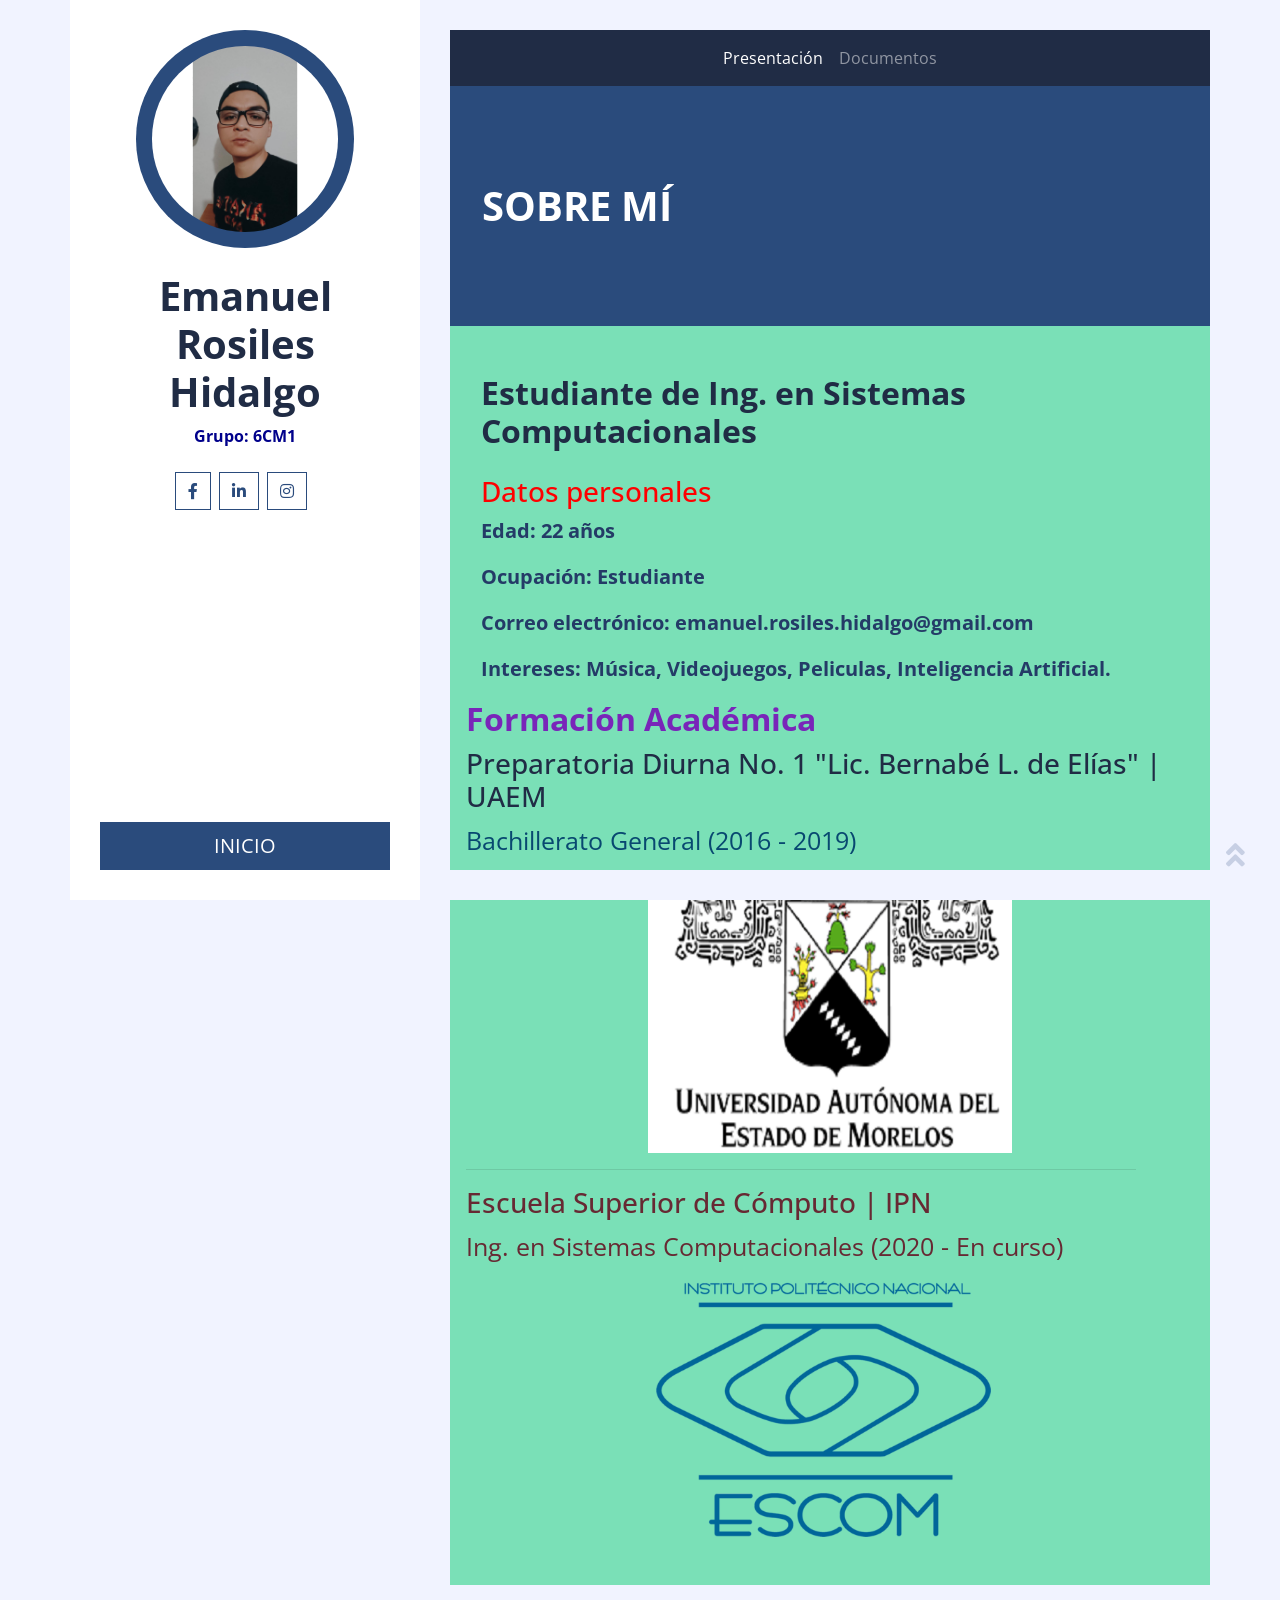
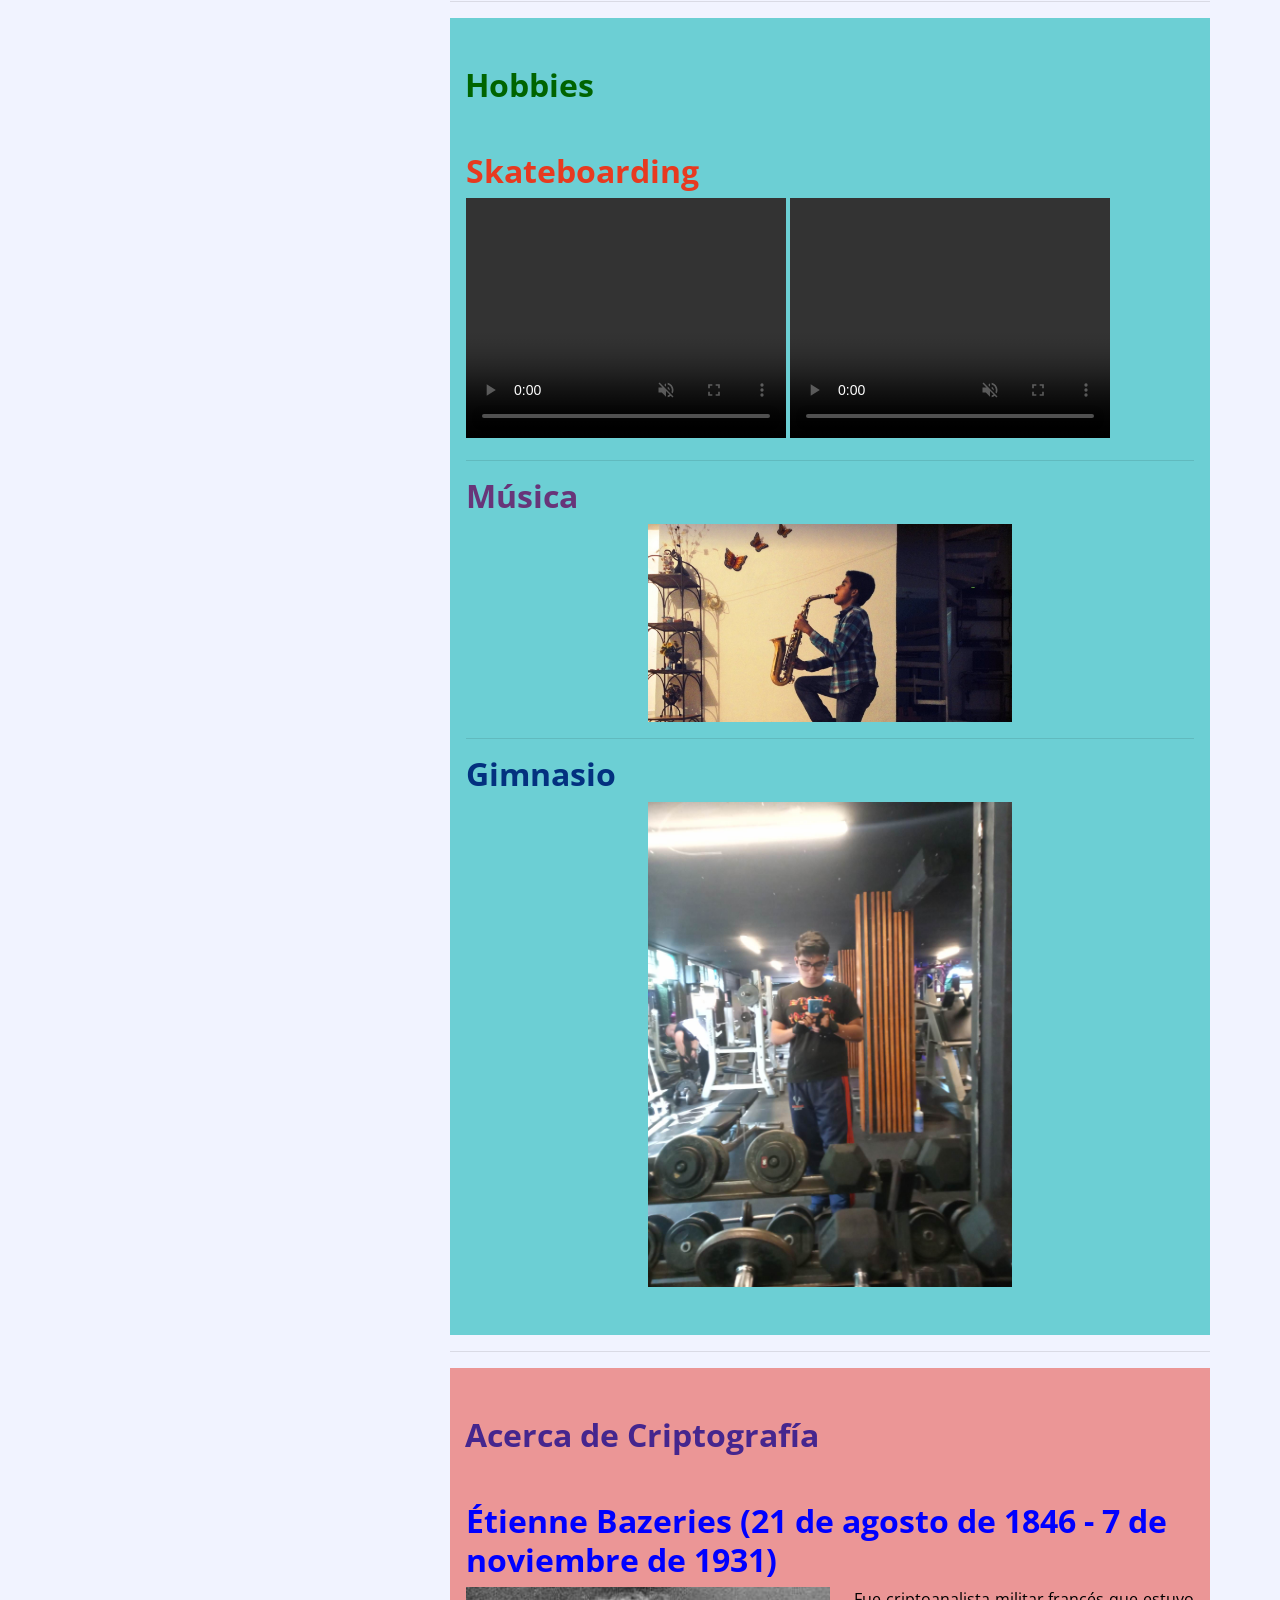
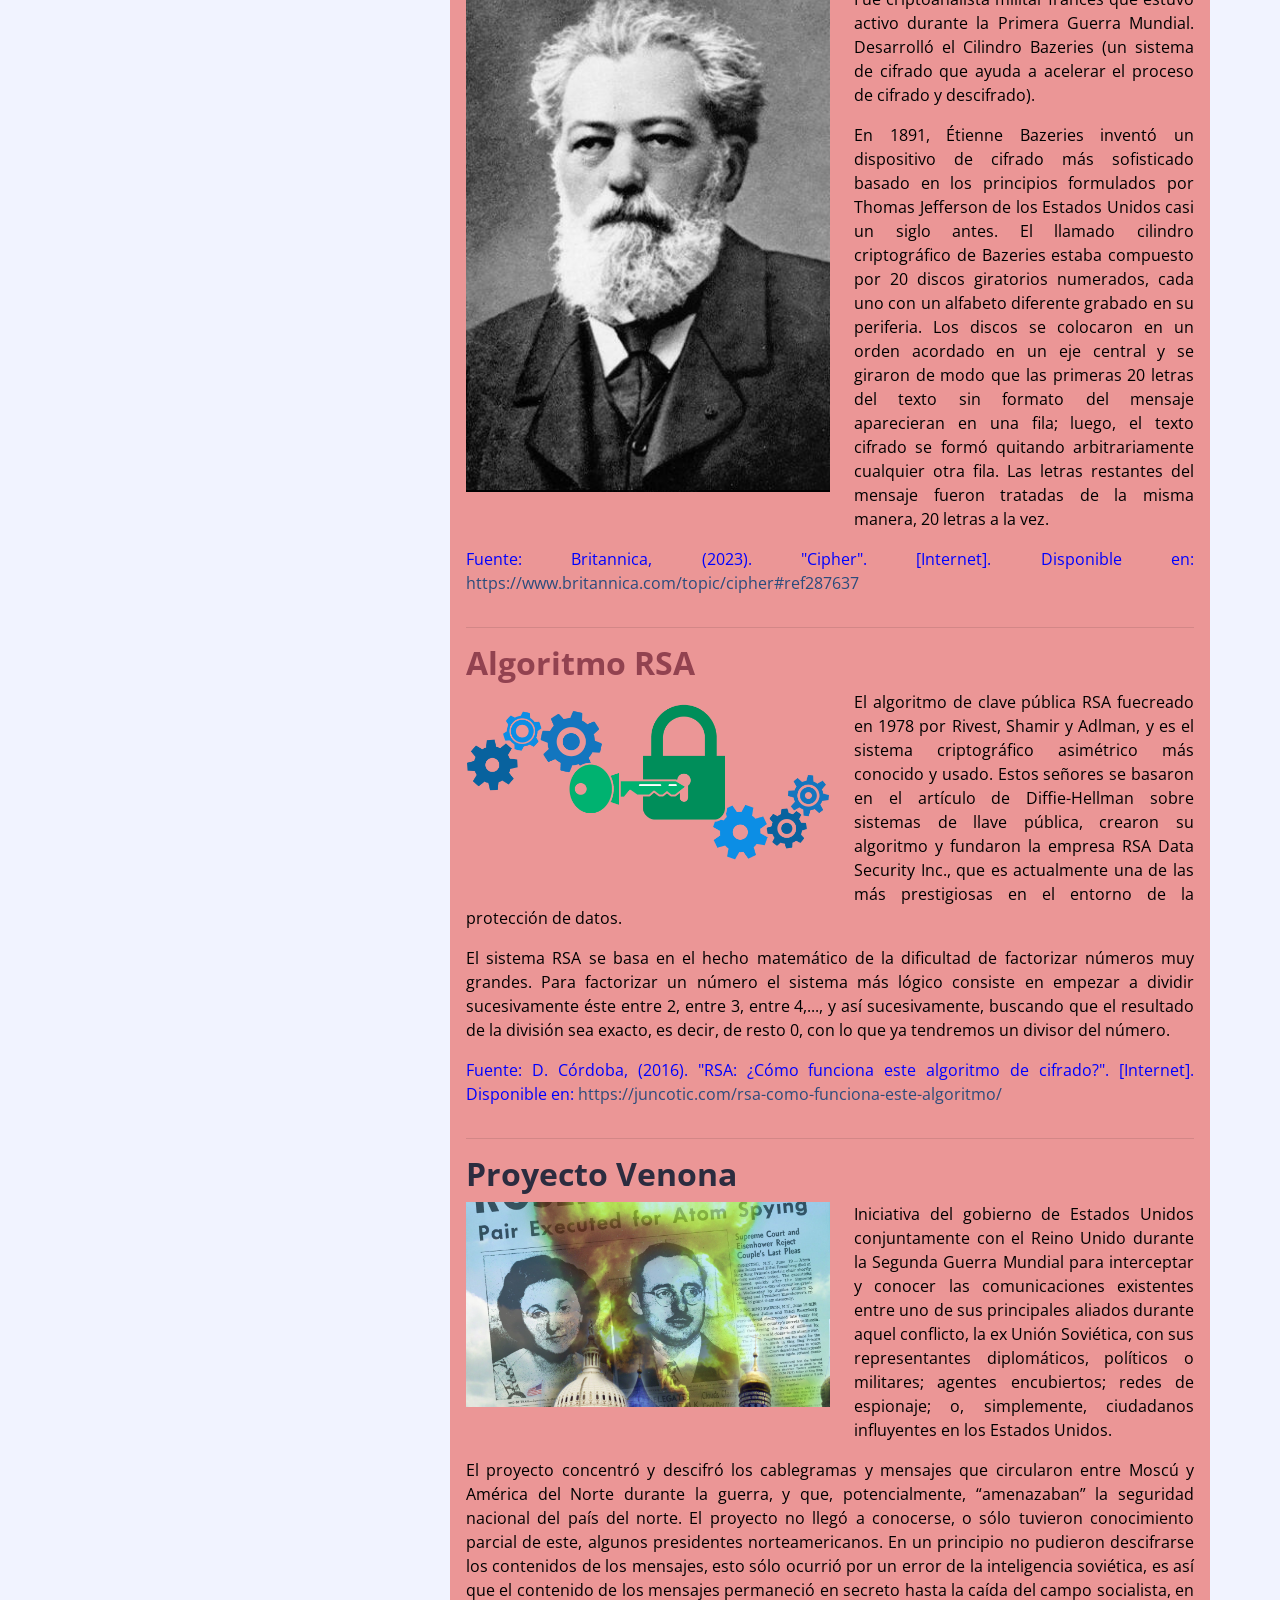
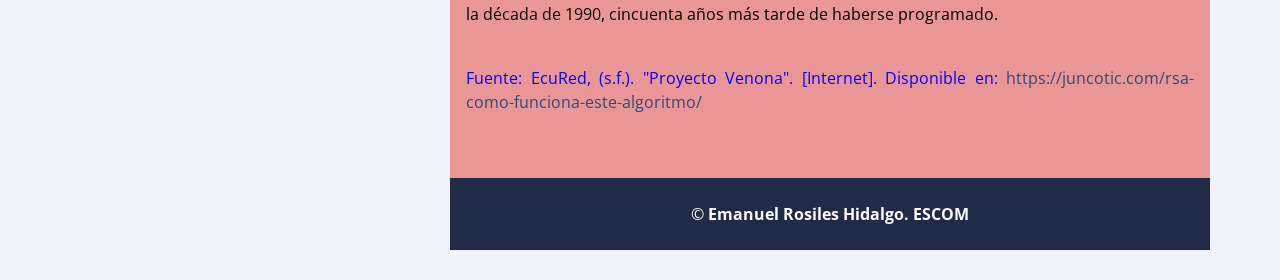
==== commit b79473f7: "Initial commit" ====
--- a/index.html
+++ b/index.html
@@ -2,7 +2,7 @@
 <html lang="en">
     <head>
         <meta charset="utf-8">
-        <title>Bloggy - Personal Blog Template</title>
+        <title>Emanuel Rosiles Hidalgo</title>
         <meta content="width=device-width, initial-scale=1.0" name="viewport">
         <meta content="Free Website Template" name="keywords">
         <meta content="Free Website Template" name="description">
@@ -20,91 +20,186 @@
         <link href="css/style.css" rel="stylesheet">
     </head>
 
-    <body>
-        <div class="wrapper">
-            <div class="sidebar">
-                <div class="sidebar-text d-flex flex-column h-100 justify-content-center text-center">
-                    <img class="mx-auto d-block w-75 bg-primary img-fluid rounded-circle mb-4 p-3" src="/img/perfil.jpeg" alt="Perfil">
-                    <h1 class="font-weight-bold">Emanuel Rosiles</h1>
-                    <p class="mb-4" style="font-weight: bold; color: black;">
-                        Grupo: 6CM1
-                    </p>
-                    <div class="d-flex justify-content-center mb-5">
-                        <a class="btn btn-outline-primary mr-2" href=""><i class="fab fa-google"></i></a>
-                        <a class="btn btn-outline-primary mr-2" href="#"><i class="fab fa-linkedin-in"></i></a>
-                        <a class="btn btn-outline-primary mr-2" href="https://www.instagram.com/e.rosiles/?hl=es-la"><i class="fab fa-instagram"></i></a>
-                    </div>
-                    <a href="index.html" class="btn btn-lg btn-block btn-primary mt-auto">INICIO</a>
-                </div>
-                <div class="sidebar-icon d-flex flex-column h-100 justify-content-center text-right">
-                    <i class="fas fa-2x fa-angle-double-right text-primary"></i>
-                </div>
-            </div>
-            <div class="content">
-                <!-- Navbar Start -->
-                <div class="container p-0">
-                    <nav class="navbar navbar-expand-lg bg-secondary navbar-dark">
-                        <a href="" class="navbar-brand d-block d-lg-none">Navigation</a>
-                        <button type="button" class="navbar-toggler" data-toggle="collapse" data-target="#navbarCollapse">
-                            <span class="navbar-toggler-icon"></span>
-                        </button>
-                        <div class="collapse navbar-collapse justify-content-between" id="navbarCollapse">
-                            <div class="navbar-nav m-auto">
-                                <a href="index.html" class="nav-item nav-link active">Contenido</a>
-                            </div>
+<body>
+    <div class="wrapper">
+        <div class="sidebar">
+            <div class="sidebar-text d-flex flex-column h-100 justify-content-center text-center">
+                <img class="mx-auto d-block w-75 bg-primary img-fluid rounded-circle mb-4 p-3" src="img/perfil.jpeg" alt="Image">
+                <h1 class="font-weight-bold">Emanuel Rosiles Hidalgo</h1>
+                <p class="mb-4" style="font-weight: bolder; color: darkblue;">
+                    Grupo: 6CM1
+                </p>
+                <div class="d-flex justify-content-center mb-5">
+                    <a class="btn btn-outline-primary mr-2" href="https://www.facebook.com/emanuel.rosiles/"><i class="fab fa-facebook-f"></i></a>
+                    <a class="btn btn-outline-primary mr-2" href="https://www.linkedin.com/in/emanuel-rosiles-hidalgo-833730265/"><i class="fab fa-linkedin-in"></i></a>
+                    <a class="btn btn-outline-primary mr-2" href="https://www.instagram.com/e.rosiles/?hl=es-la"><i class="fab fa-instagram"></i></a>
+                </div>
+                <a href="" class="btn btn-lg btn-block btn-primary mt-auto">INICIO</a>
+            </div>
+            <div class="sidebar-icon d-flex flex-column h-100 justify-content-center text-right">
+                <i class="fas fa-2x fa-angle-double-right text-primary"></i>
+            </div>
+        </div>
+        <div class="content">
+            <!-- Navbar Start -->
+            <div class="container p-0">
+                <nav class="navbar navbar-expand-lg bg-secondary navbar-dark">
+                    <a href="" class="navbar-brand d-block d-lg-none">Navigation</a>
+                    <button type="button" class="navbar-toggler" data-toggle="collapse" data-target="#navbarCollapse">
+                        <span class="navbar-toggler-icon"></span>
+                    </button>
+                    <div class="collapse navbar-collapse justify-content-between" id="navbarCollapse">
+                        <div class="navbar-nav m-auto">
+                            <a href="index.html" class="nav-item nav-link active">Presentación</a>
+                            <a href="documentos.html" class="nav-item nav-link">Documentos</a>                  
                         </div>
-                    </nav>
-                </div>
-                <!-- Navbar End -->
-
-                
-                <!-- Blog List Start -->
-                <div class="container bg-white pt-5">
-                    <div class="row blog-item px-3 pb-5">
-                        <div class="col-md-5">
-                            <img class="img-fluid mb-4 mb-md-0" src="img/CV.jpg" alt="Image">
+                    </div>
+                </nav>
+            </div>
+            <!-- Navbar End -->
+
+            <!-- Page Header Start -->
+            <div class="container py-5 px-2 bg-primary">
+                <div class="row py-5 px-4">
+                    <div class="col-sm-6 text-center text-md-left">
+                        <h1 class="mb-3 mb-md-0 text-white text-uppercase font-weight-bold">Sobre mí</h1>
+                    </div>
+                    <div class="col-sm-6 text-center text-md-right">
+                        <div class="d-inline-flex pt-2">
                         </div>
-                        <div class="col-md-7">
-                            <h3 class="mt-md-4 px-md-3 mb-2 py-2 bg-white font-weight-bold" style="background-color: aqua;">CV</h3>
-                            <div class="d-flex mb-3">
-                                <small class="mr-2 text-muted"><i class="fa fa-calendar-alt"></i> 27-Feb-2023</small>
-                            </div>
-                            <p>
-                                
-                            </p>
-                            <a class="btn btn-link p-0" href="/docs/Curriculum. Emanuel Rosiles Hidalgo.pdf">Visualizar<i class="fa fa-angle-right"></i></a>
-                        </div>
-                    </div>
+                    </div>
+                </div>
+            </div>
+            <!-- Page Header End -->
+
+
+            <!-- About Start -->
+            <div class="container pt-5" style="background-color: rgb(122, 224, 183);">
+                <div class="row px-3 pb-5">
+                    <div class="col-md-12">
+                        <h2 class="mb-4 font-weight-bold">Estudiante de Ing. en Sistemas Computacionales</h2>
+                        
+                        <p class="m-0">
+                            <h3 style="color: red;">Datos personales</h3>
+                            <p style="font-size:20px; font-weight: bold; color: rgb(36, 59, 103);">Edad: 22 años</p>
+                            <p style="font-size:20px; font-weight: bold; color: rgb(36, 59, 103);">Ocupación: Estudiante</p>
+                            <p style="font-size:20px; font-weight: bold; color: rgb(36, 59, 103);">Correo electrónico: emanuel.rosiles.hidalgo@gmail.com</p>
+                            <p style="font-size:20px; font-weight: bold; color: rgb(36, 59, 103);">Intereses: Música, Videojuegos, Peliculas, Inteligencia Artificial.</p>
                     
-                    
-                    
-                    
-                
-                
-                <!-- Footer Start -->
-                <div class="container py-4 bg-secondary text-center">
-                    <p class="m-0 text-white">
-                        &copy; <a class="text-white font-weight-bold" href="#">Emanuel Rosiles Hidalgo. 6CM1</a>
-                    </p>
-                </div>
-                <!-- Footer End -->
-            </div>
+                        </p>
+                    </div>
+                    <div>
+                        <h2 style="color:rgb(121, 37, 185); font-weight: bold;">Formación Académica</h2>
+                        <h3>Preparatoria Diurna No. 1 "Lic. Bernabé L. de Elías" | UAEM
+                        </h3>
+                        <p style="color:rgb(8, 72, 112); font-size: 25px;">Bachillerato General (2016 - 2019)</p>
+                        <img src="img/logouaem.png" alt="logouaem" style="display: block;
+                        margin-left: auto;
+                        margin-right: auto;
+                        width: 50%;">
+                    </div>  
+                    <div>
+                        <hr>
+                        <h3 style="color:rgb(103, 41, 51)">Escuela Superior de Cómputo | IPN
+                        </h3>
+                        <p style="color:rgb(103, 41, 51); font-size: 25px;">Ing. en Sistemas Computacionales (2020 - En curso)</p>
+                        <img src="img/escudoESCOM.png" alt="logoescom" style="display: block;
+                        margin-left: 190px;
+                        margin-right: auto;
+                        width: 50%;">
+                    </div>
+                </div>
+            </div>
+            <!-- About End -->
+
+            <hr>
+            <div class="container pt-5" style="background-color: rgb(108, 207, 212);">
+                <h2 class="mb-5 font-weight-bold" style="color: darkgreen;">Hobbies</h2>
+                <div class="row px-3 pb-5">
+                    <div>
+                        <h2 style="color:rgb(231, 58, 32); font-weight: bold;">Skateboarding</h2>
+                        <video width="320" height="240" controls muted>
+                            <source src="videos/sk8.mp4" type="video/mp4">
+                        </video>
+                        <video width="320" height="240" controls muted>
+                            <source src="videos/sbk.mp4" type="video/mp4">
+                        </video>
+                    </div>  
+                    <div>
+                        <hr>
+                        <h2 style="color:rgb(104, 53, 121); font-weight: bold;">Música</h2>
+                        <img src="img/sax.jpg" alt="sax" style="display: block;
+                        margin-left: auto;
+                        margin-right: auto;
+                        width: 50%;">
+                    </div>  
+                    <div>
+                        <hr>
+                        <h2 style="color:rgb(3, 49, 127); font-weight: bold;">Gimnasio</h2>
+                        <img src="img/gym1.jpg" alt="sax" style="display: block;
+                        margin-left: auto;
+                        margin-right: auto;
+                        width: 50%;">
+                    </div>  
+                </div>
+            </div>
+
+            <hr>
+            <div class="container pt-5" style="background-color: rgb(235, 150, 150);">
+                <h2 class="mb-5 font-weight-bold" style="color: rgb(69, 38, 142);">Acerca de Criptografía</h2>
+                <div class="row px-3 pb-5">
+                    <div>
+                        <h2 style="color:blue; font-weight: bold;">Étienne Bazeries (21 de agosto de 1846 - 7 de noviembre de 1931)</h2>
+                        <img class="img-fluid float-left w-50 mr-4 mb-3" src="img/Bazeries.jpg" alt="Bazeries">
+                        <p style="color: black; text-align: justify;">Fue criptoanalista militar francés que estuvo activo durante la Primera Guerra Mundial. Desarrolló el Cilindro Bazeries (un sistema de cifrado que ayuda a acelerar el proceso de cifrado y descifrado).</p>
+                        <p style="color: black; text-align: justify;">En 1891, Étienne Bazeries inventó un dispositivo de cifrado más sofisticado basado en los principios formulados por Thomas Jefferson de los Estados Unidos casi un siglo antes. El llamado cilindro criptográfico de Bazeries estaba compuesto por 20 discos giratorios numerados, cada uno con un alfabeto diferente grabado en su periferia. Los discos se colocaron en un orden acordado en un eje central y se giraron de modo que las primeras 20 letras del texto sin formato del mensaje aparecieran en una fila; luego, el texto cifrado se formó quitando arbitrariamente cualquier otra fila. Las letras restantes del mensaje fueron tratadas de la misma manera, 20 letras a la vez.</p>
+                        <p style="color: blue; text-align: justify;">Fuente: Britannica, (2023). "Cipher". [Internet]. Disponible en: <a href="https://www.ecured.cu/Proyecto_Venona">https://www.britannica.com/topic/cipher#ref287637</a></p>
+                    </div>  
+                    <div>
+                        <hr>
+                        <h2 style="color:rgb(146, 66, 80); font-weight: bold;">Algoritmo RSA</h2>
+                        <img class="img-fluid float-left w-50 mr-4 mb-3" src="img/RSA.png" alt="rsa">
+                        <p style="color: black; text-align: justify;">El algoritmo de clave pública RSA fuecreado en 1978 por Rivest, Shamir y Adlman, y es el sistema criptográfico asimétrico más conocido y usado. Estos señores se basaron en el artículo de Diffie-Hellman sobre sistemas de llave pública, crearon su algoritmo y fundaron la empresa RSA Data Security Inc., que es actualmente una de las más prestigiosas en el entorno de la protección de datos.</p>
+                        <p style="color: black; text-align: justify;">El sistema RSA se basa en el hecho matemático de la dificultad de factorizar números muy grandes. Para factorizar un número el sistema más lógico consiste en empezar a dividir sucesivamente éste entre 2, entre 3, entre 4,..., y así sucesivamente, buscando que el resultado de la división sea exacto, es decir, de resto 0, con lo que ya tendremos un divisor del número.</p>
+                        <p style="color: blue; text-align: justify;">Fuente: D. Córdoba, (2016). "RSA: ¿Cómo funciona este algoritmo de cifrado?". [Internet]. Disponible en: <a href="https://www.ecured.cu/Proyecto_Venona">https://juncotic.com/rsa-como-funciona-este-algoritmo/</a></p>
+                    </div>  
+                    <div>
+                        <hr>
+                        <h2 style="color:rgb(44, 44, 63); font-weight: bold;">Proyecto Venona</h2>
+                        <img class="img-fluid float-left w-50 mr-4 mb-3" src="img/venona.jpg" alt="venona">
+                        <p style="color: black; text-align: justify;">Iniciativa del gobierno de Estados Unidos conjuntamente con el Reino Unido durante la Segunda Guerra Mundial para interceptar y conocer las comunicaciones existentes entre uno de sus principales aliados durante aquel conflicto, la ex Unión Soviética, con sus representantes diplomáticos, políticos o militares; agentes encubiertos; redes de espionaje; o, simplemente, ciudadanos influyentes en los Estados Unidos.</p>
+                        <p style="color: black; text-align: justify;">El proyecto concentró y descifró los cablegramas y mensajes que circularon entre Moscú y América del Norte durante la guerra, y que, potencialmente, “amenazaban” la seguridad nacional del país del norte. El proyecto no llegó a conocerse, o sólo tuvieron conocimiento parcial de este, algunos presidentes norteamericanos. En un principio no pudieron descifrarse los contenidos de los mensajes, esto sólo ocurrió por un error de la inteligencia soviética, es así que el contenido de los mensajes permaneció en secreto hasta la caída del campo socialista, en la década de 1990, cincuenta años más tarde de haberse programado.</p>
+                        <br>
+                        <p style="color: blue; text-align: justify;">Fuente: EcuRed, (s.f.). "Proyecto Venona". [Internet]. Disponible en: <a href="https://www.ecured.cu/Proyecto_Venona">https://juncotic.com/rsa-como-funciona-este-algoritmo/</a></p>
+                    </div>  
+                </div>
+            </div>
+
+            <!-- Footer Start -->
+            <div class="container py-4 bg-secondary text-center">
+                <p class="m-0 text-white">
+                    &copy; <a class="text-white font-weight-bold" href="#">Emanuel Rosiles Hidalgo. ESCOM</a>
+                </p>
+            </div>
+            <!-- Footer End -->
         </div>
-        
-        <!-- Back to Top -->
-        <a href="#" class="back-to-top"><i class="fa fa-angle-double-up"></i></a>
-        
-        <!-- JavaScript Libraries -->
-        <script src="https://code.jquery.com/jquery-3.4.1.min.js"></script>
-        <script src="https://stackpath.bootstrapcdn.com/bootstrap/4.4.1/js/bootstrap.bundle.min.js"></script>
-        <script src="lib/easing/easing.min.js"></script>
-        <script src="lib/waypoints/waypoints.min.js"></script>
-
-        <!-- Contact Javascript File -->
-        <script src="mail/jqBootstrapValidation.min.js"></script>
-        <script src="mail/contact.js"></script>
-
-        <!-- Template Javascript -->
-        <script src="js/main.js"></script>
-    </body>
-</html>
+    </div>
+
+    <!-- Back to Top -->
+    <a href="#" class="back-to-top"><i class="fa fa-angle-double-up"></i></a>
+
+    <!-- JavaScript Libraries -->
+    <script src="https://code.jquery.com/jquery-3.4.1.min.js"></script>
+    <script src="https://stackpath.bootstrapcdn.com/bootstrap/4.4.1/js/bootstrap.bundle.min.js"></script>
+    <script src="lib/easing/easing.min.js"></script>
+    <script src="lib/waypoints/waypoints.min.js"></script>
+
+    <!-- Contact Javascript File -->
+    <script src="mail/jqBootstrapValidation.min.js"></script>
+    <script src="mail/contact.js"></script>
+
+    <!-- Template Javascript -->
+    <script src="js/main.js"></script>
+</body>
+
+</html>
--- a/css/style.css
+++ b/css/style.css
@@ -1,6 +1,6 @@
 @charset "UTF-8";
 /******* Bootstrap Theming ********/
-/*
+/*!
  * Bootstrap v4.5.3 (https://getbootstrap.com/)
  * Copyright 2011-2020 The Bootstrap Authors
  * Copyright 2011-2020 Twitter, Inc.
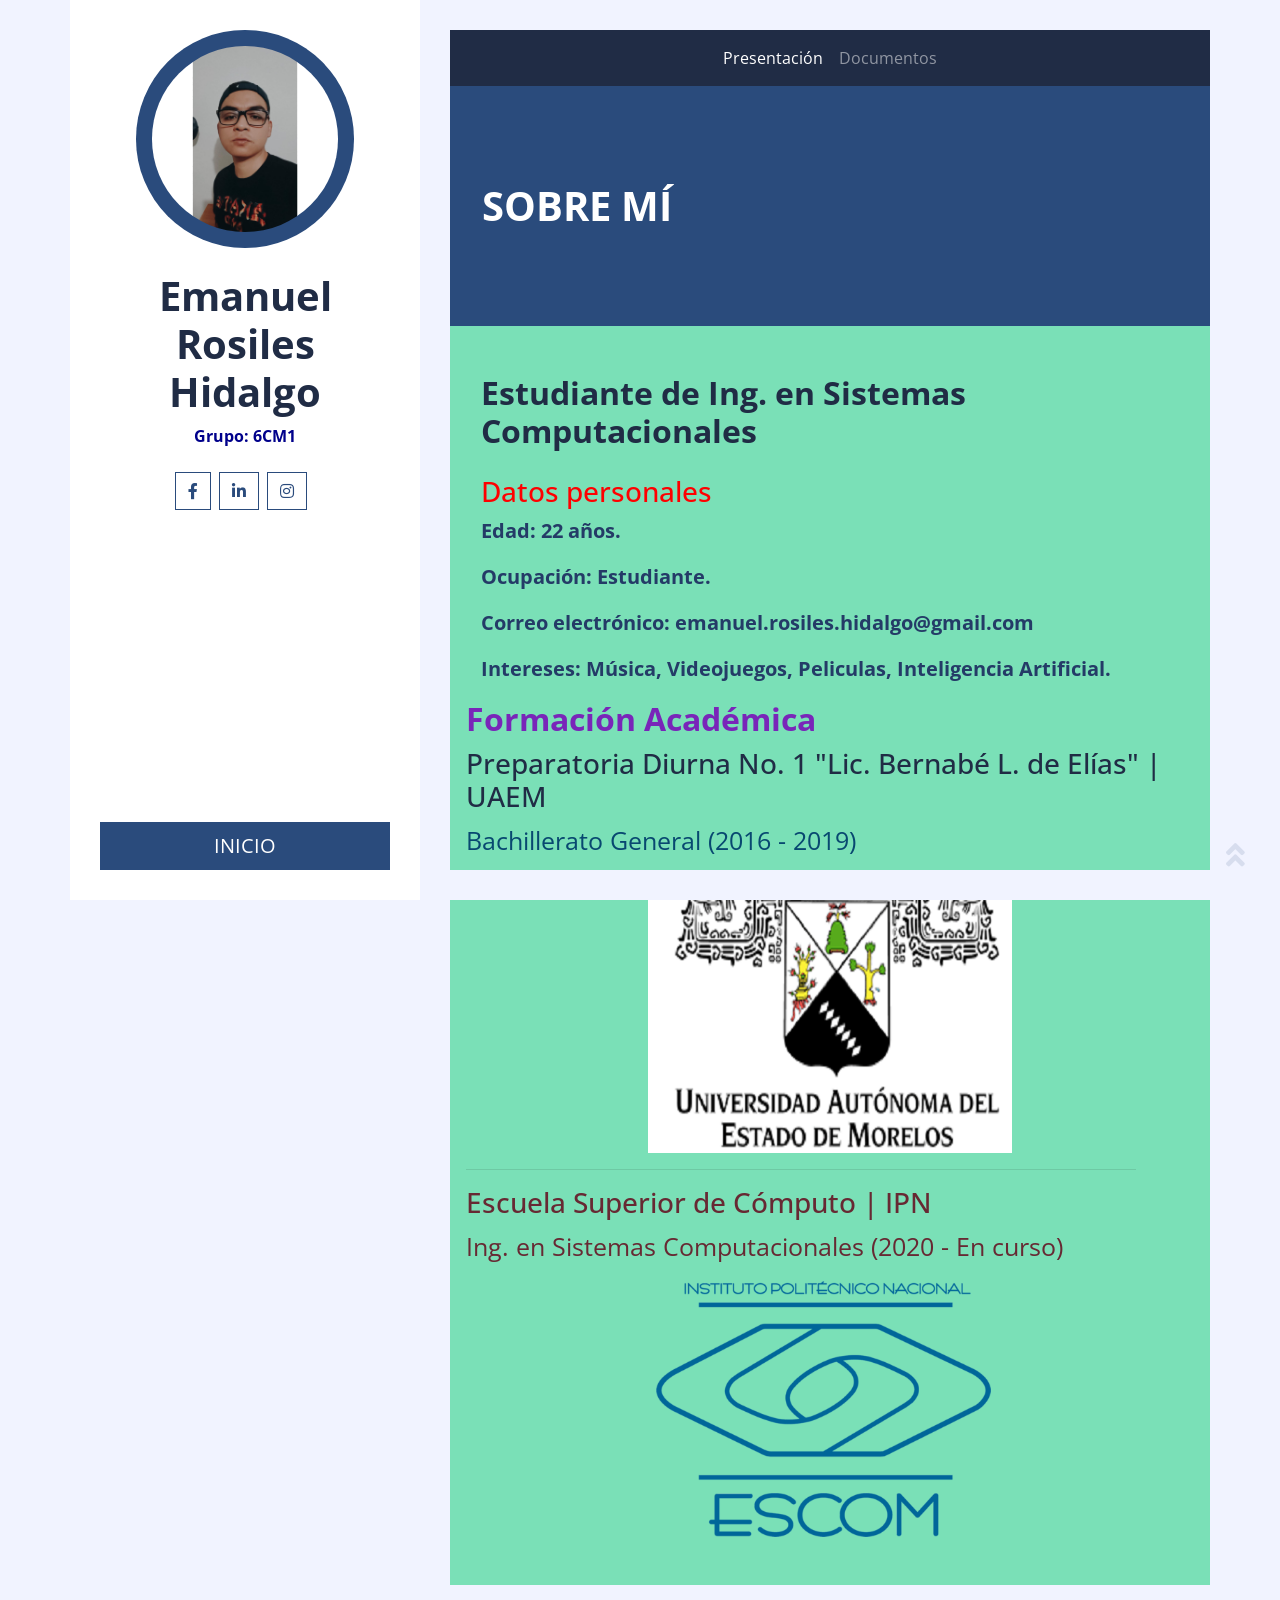
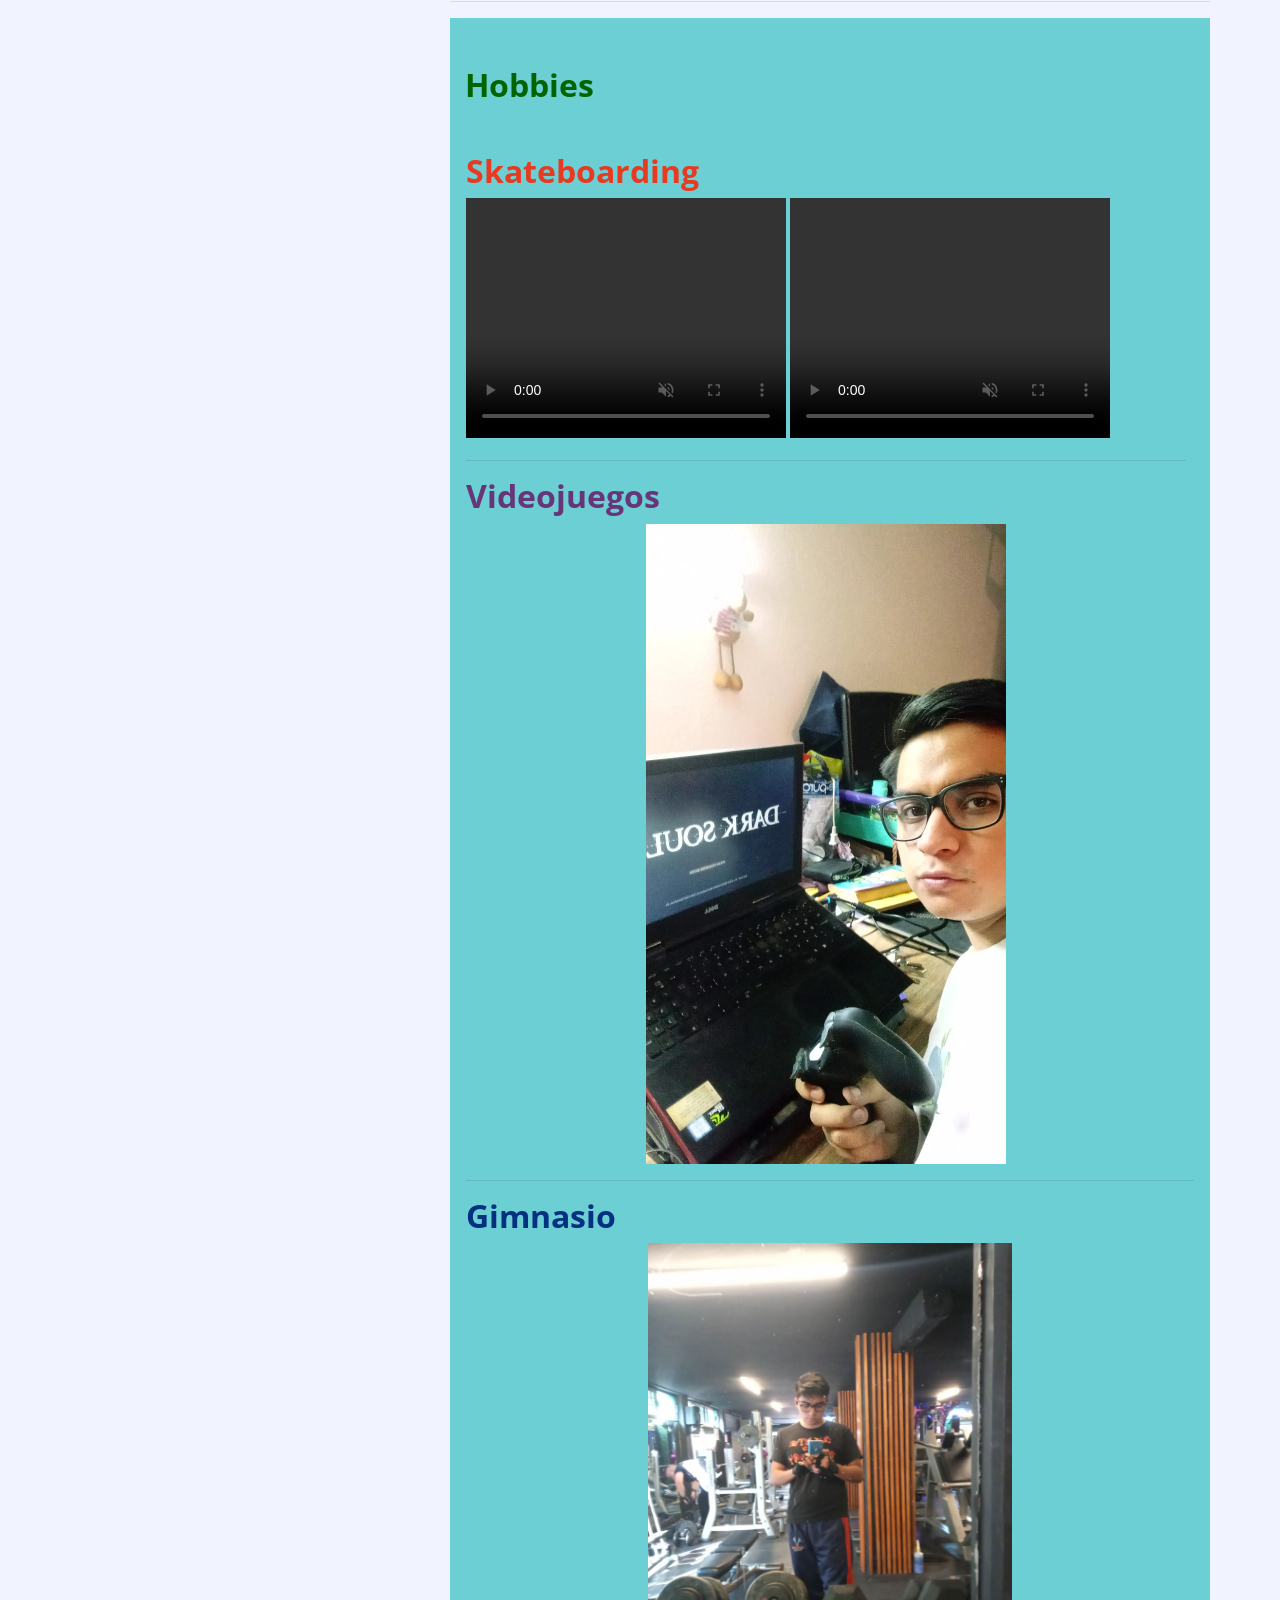
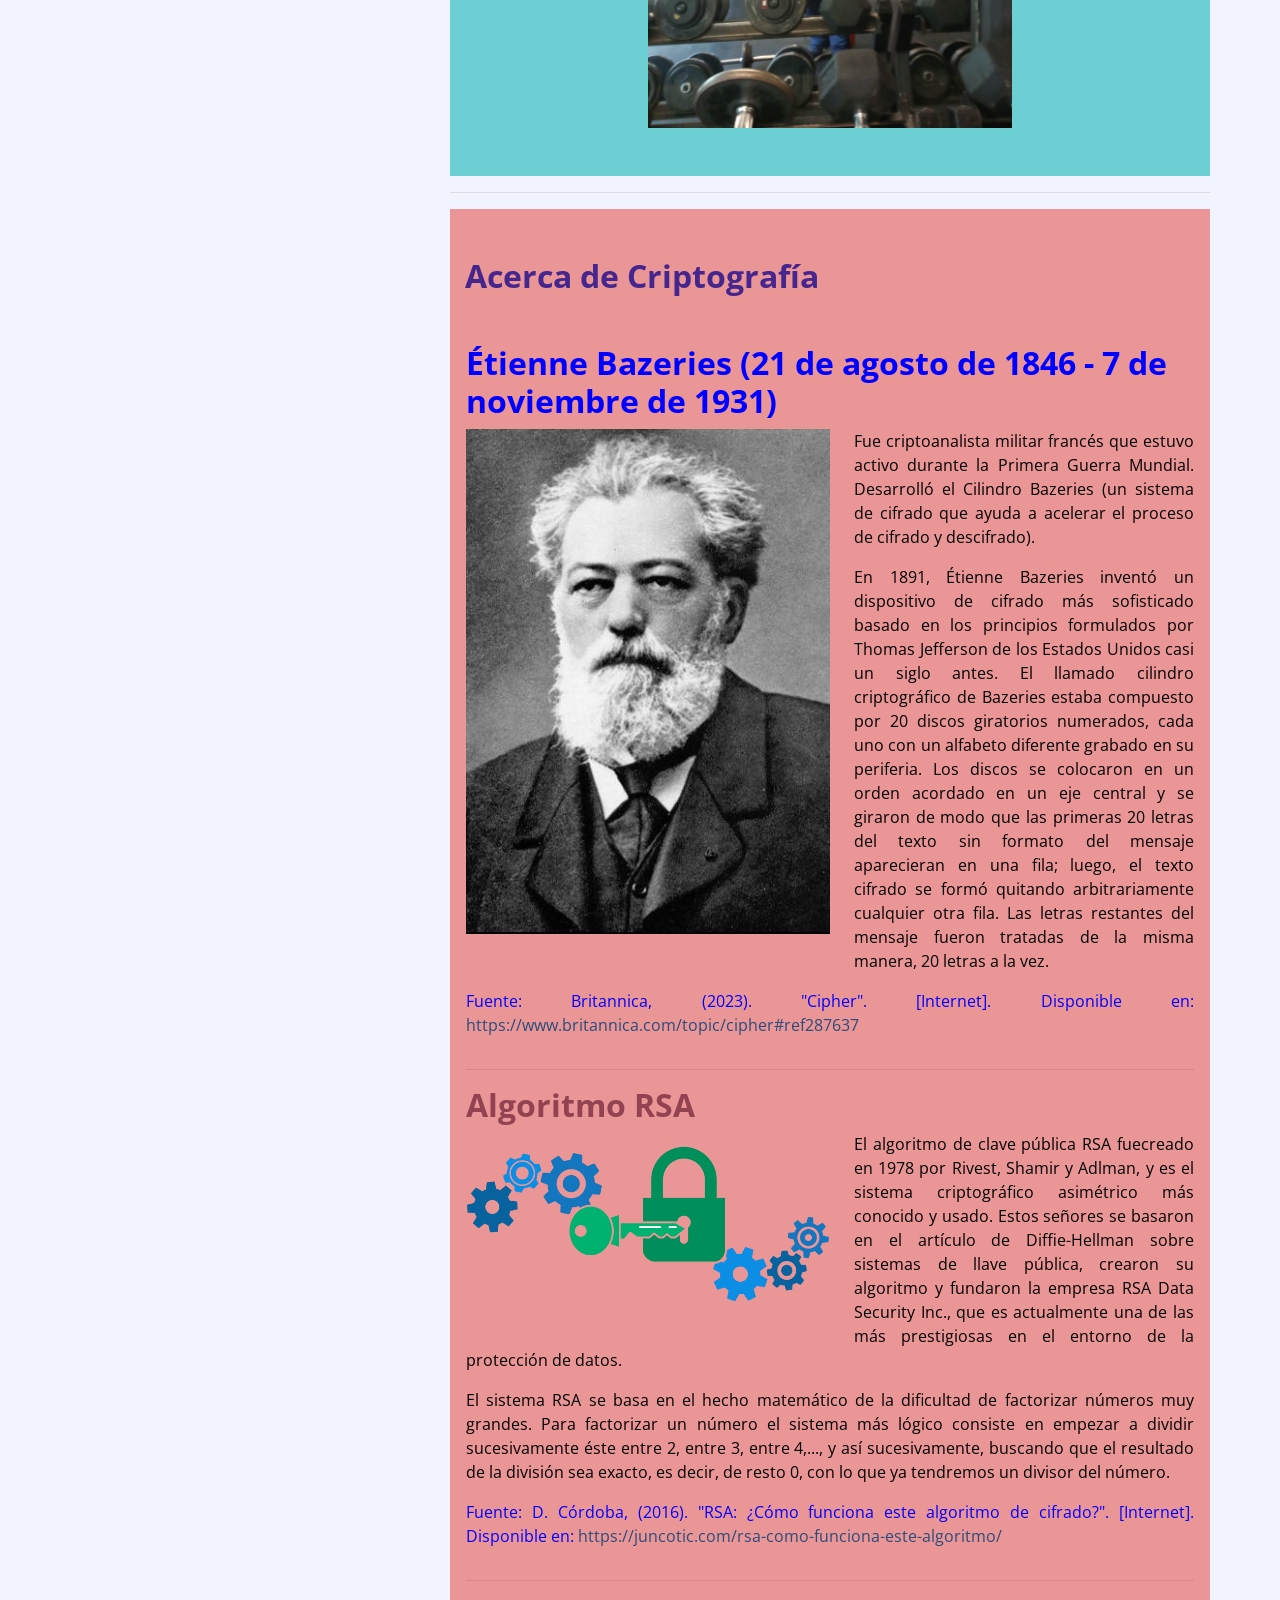
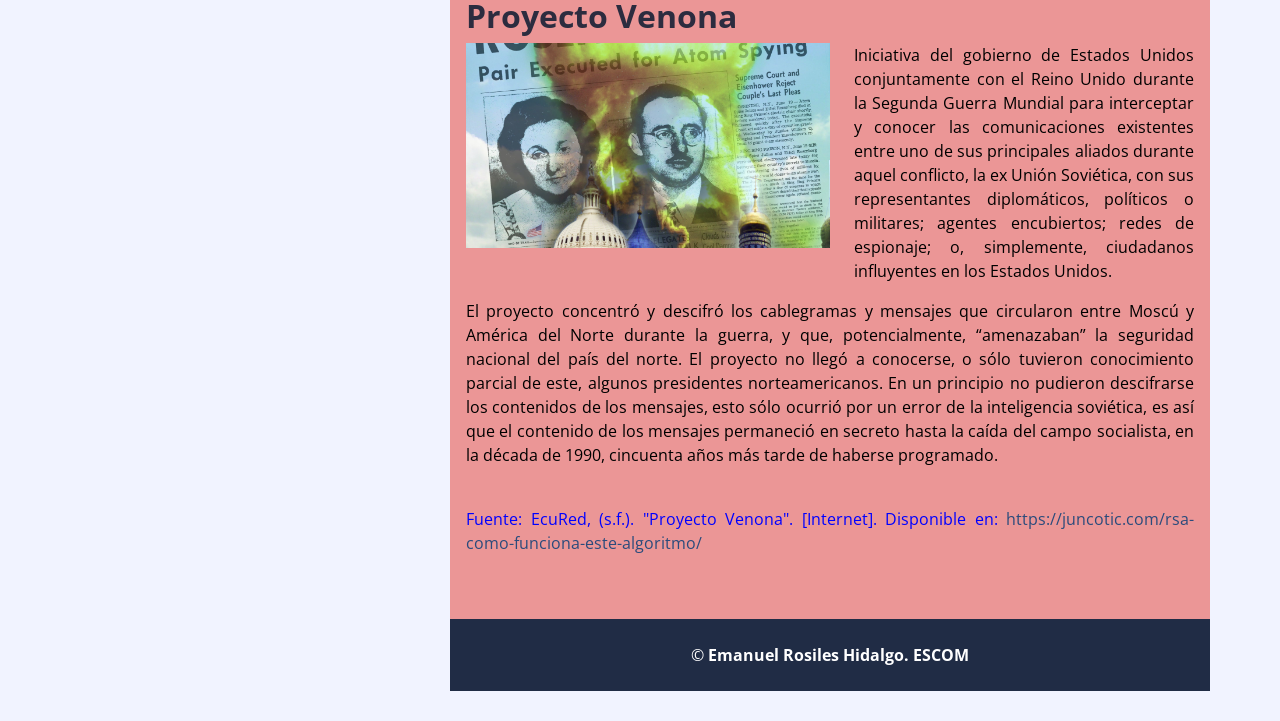
==== commit f2f40155: "Initial commit" ====
--- a/index.html
+++ b/index.html
@@ -81,8 +81,8 @@
                         
                         <p class="m-0">
                             <h3 style="color: red;">Datos personales</h3>
-                            <p style="font-size:20px; font-weight: bold; color: rgb(36, 59, 103);">Edad: 22 años</p>
-                            <p style="font-size:20px; font-weight: bold; color: rgb(36, 59, 103);">Ocupación: Estudiante</p>
+                            <p style="font-size:20px; font-weight: bold; color: rgb(36, 59, 103);">Edad: 22 años.</p>
+                            <p style="font-size:20px; font-weight: bold; color: rgb(36, 59, 103);">Ocupación: Estudiante.</p>
                             <p style="font-size:20px; font-weight: bold; color: rgb(36, 59, 103);">Correo electrónico: emanuel.rosiles.hidalgo@gmail.com</p>
                             <p style="font-size:20px; font-weight: bold; color: rgb(36, 59, 103);">Intereses: Música, Videojuegos, Peliculas, Inteligencia Artificial.</p>
                     
@@ -127,8 +127,8 @@
                     </div>  
                     <div>
                         <hr>
-                        <h2 style="color:rgb(104, 53, 121); font-weight: bold;">Música</h2>
-                        <img src="img/sax.jpg" alt="sax" style="display: block;
+                        <h2 style="color:rgb(104, 53, 121); font-weight: bold;">Videojuegos</h2>
+                        <img src="img/ds.jpeg" alt="sax" style="display: block;
                         margin-left: auto;
                         margin-right: auto;
                         width: 50%;">
